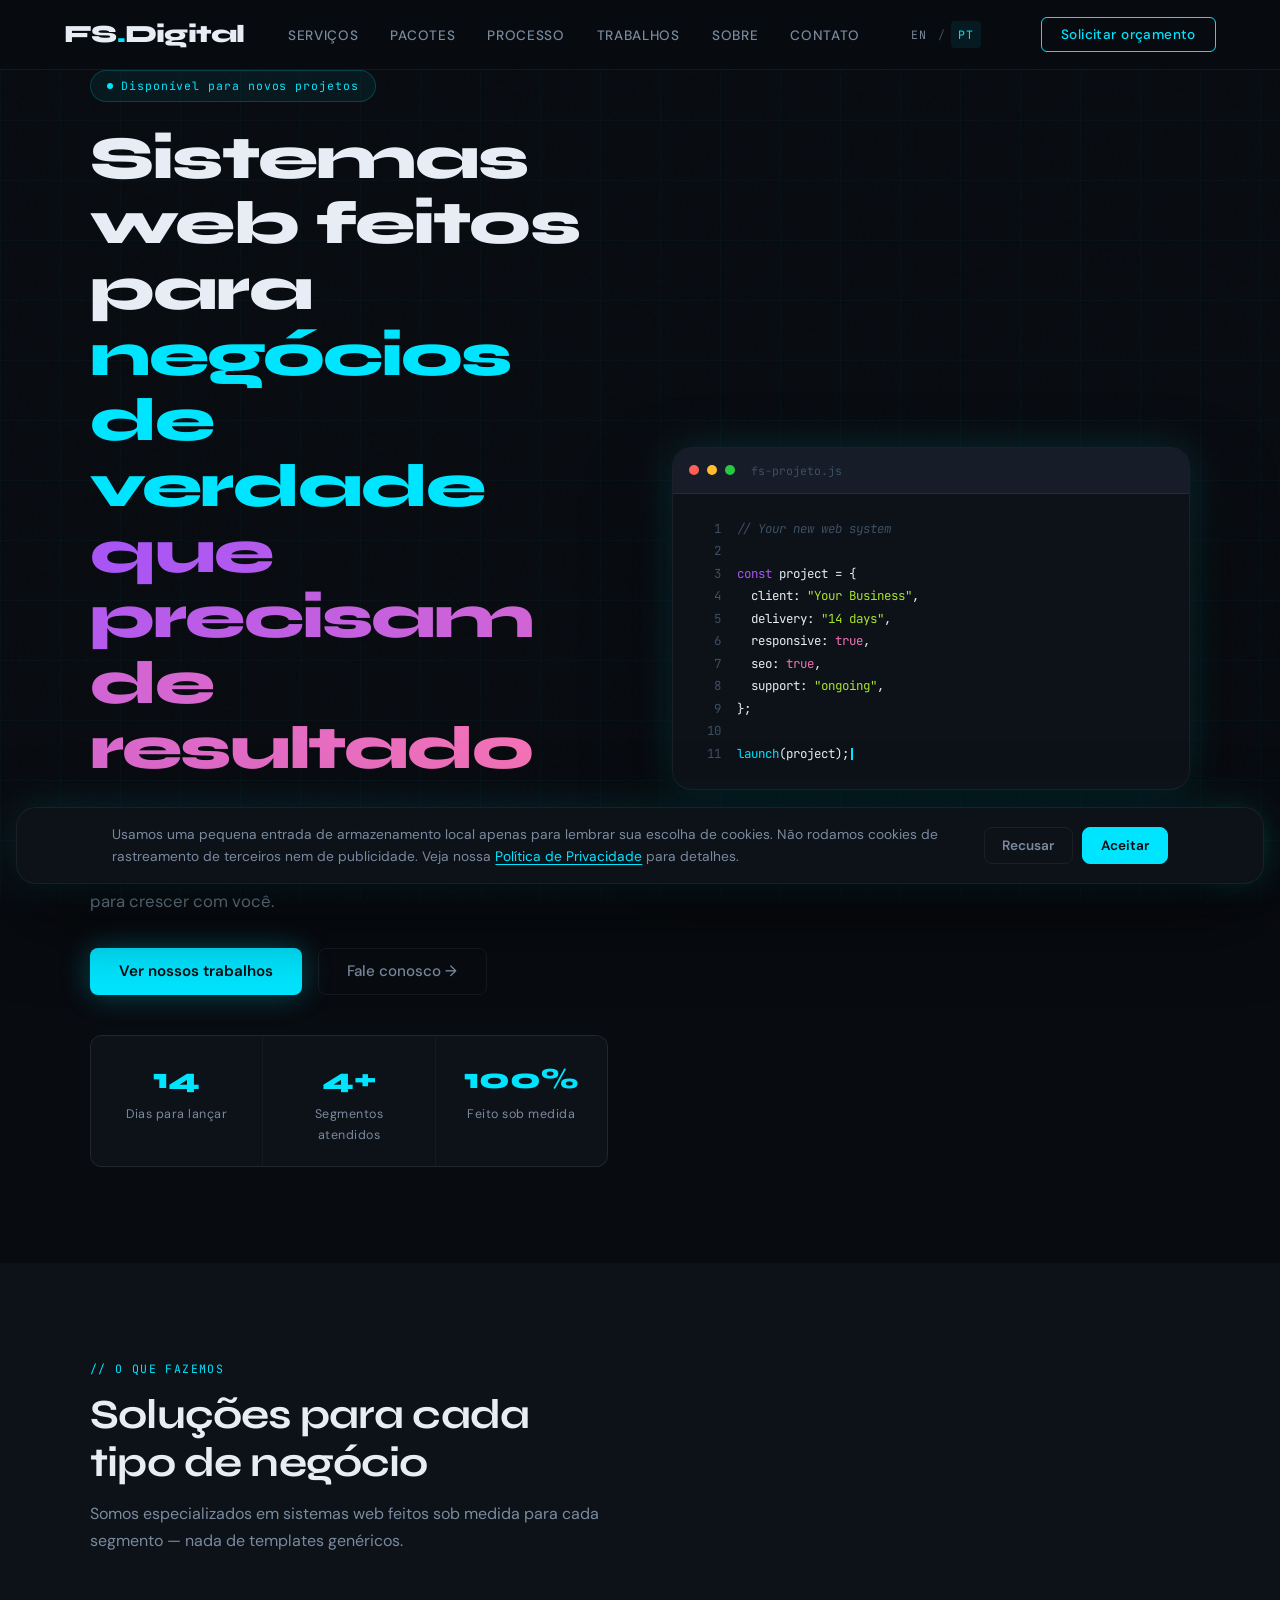
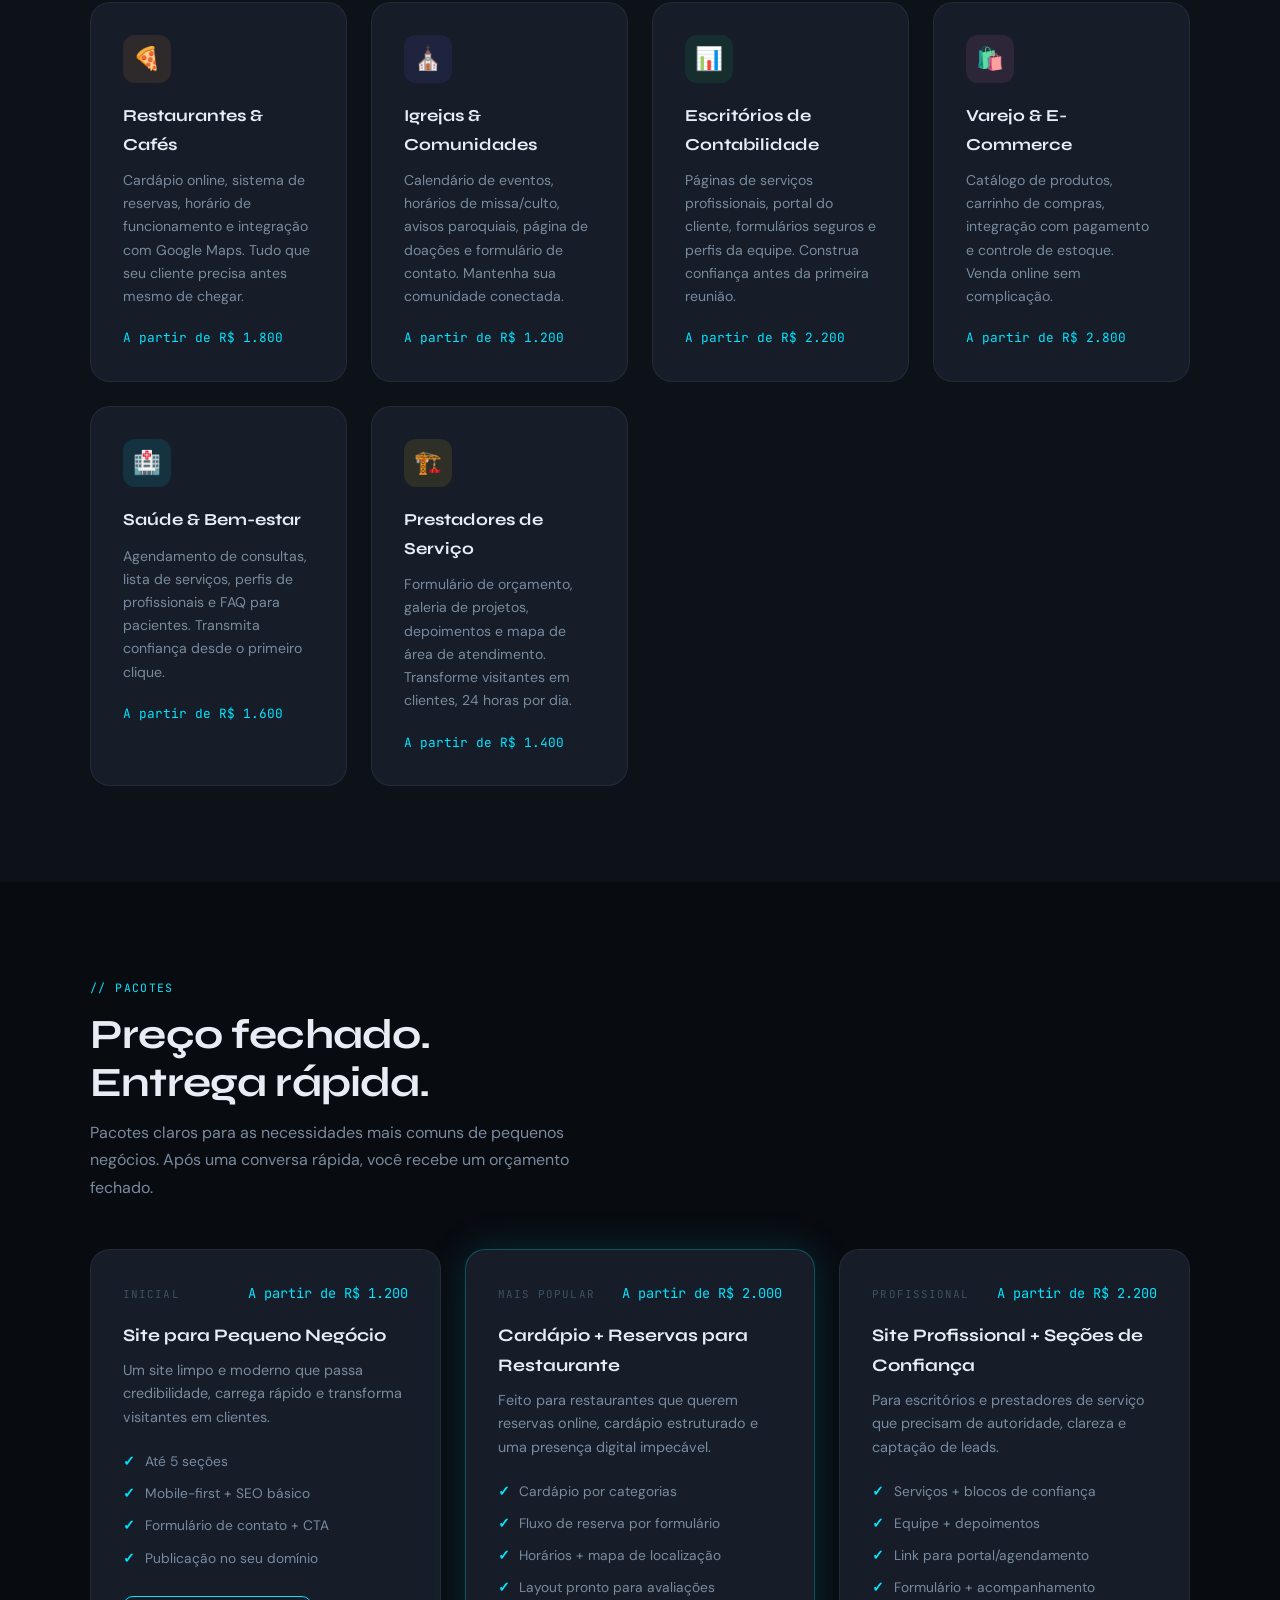
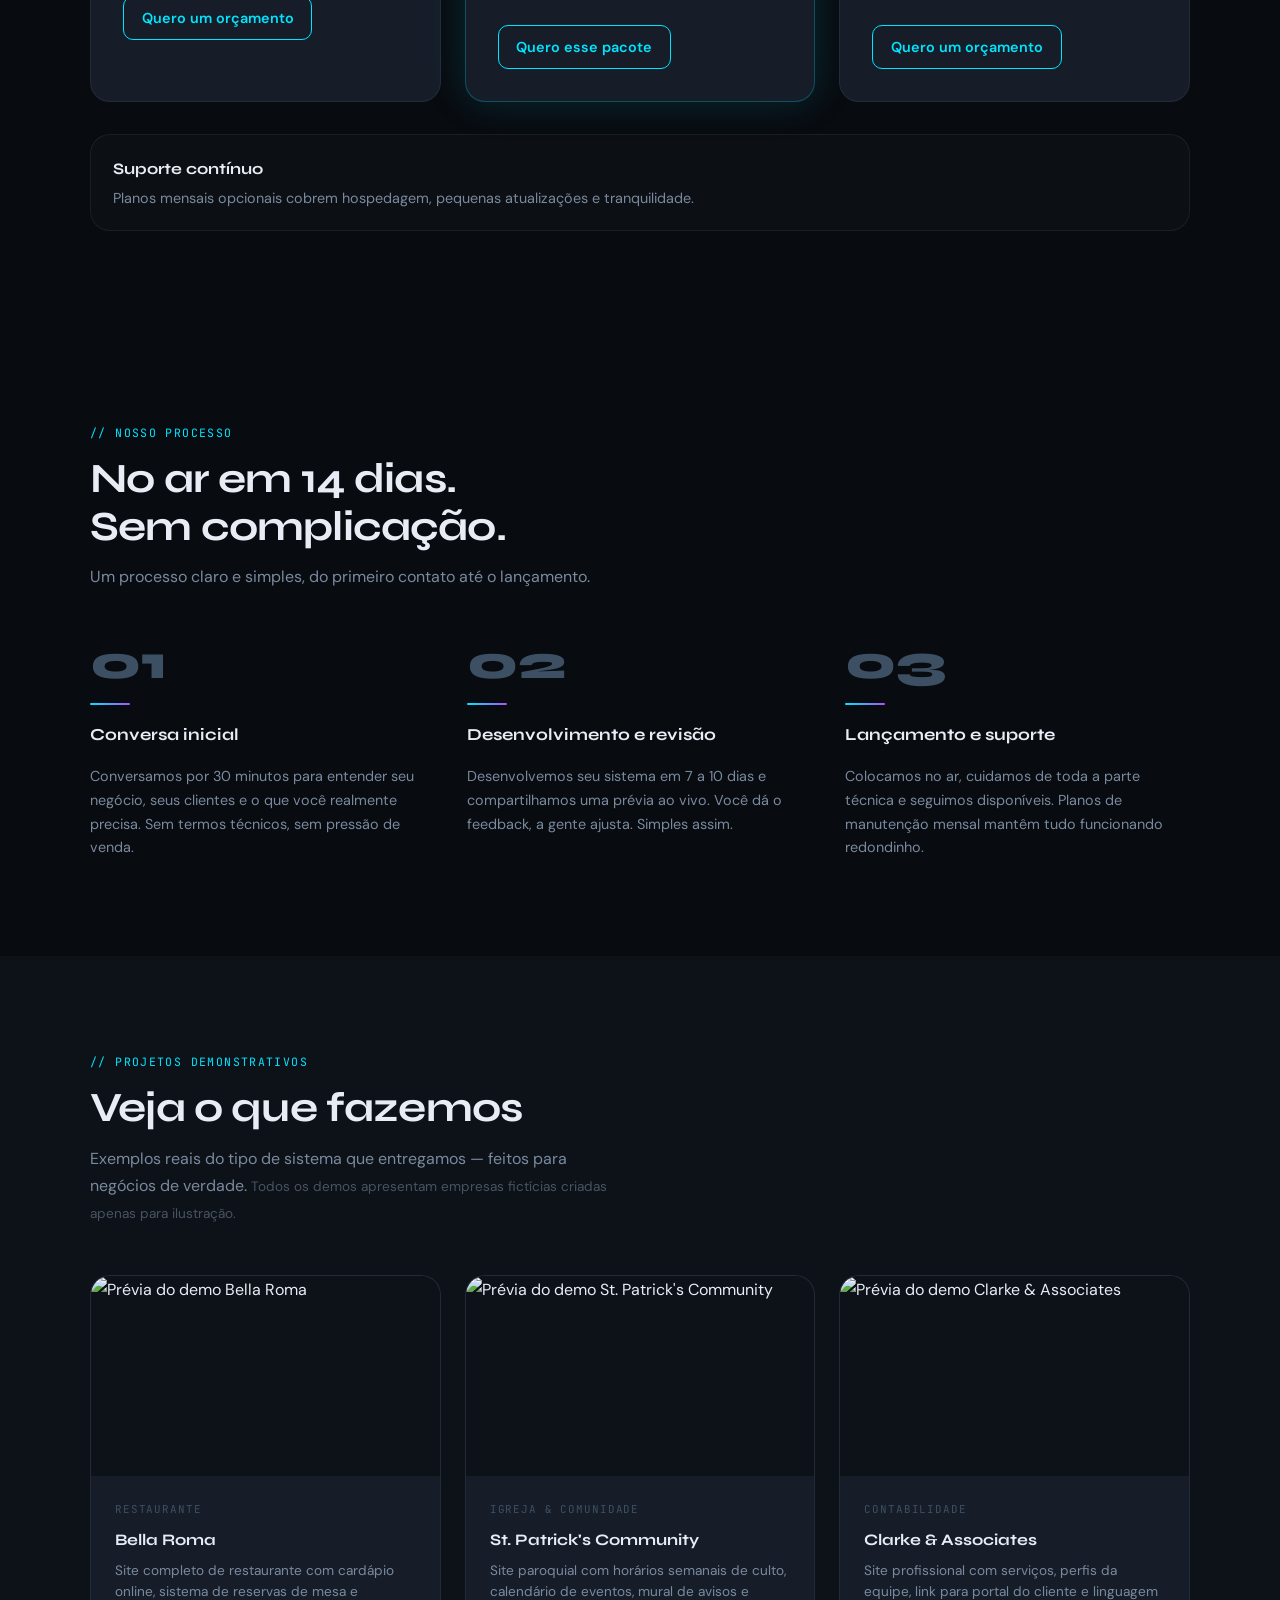
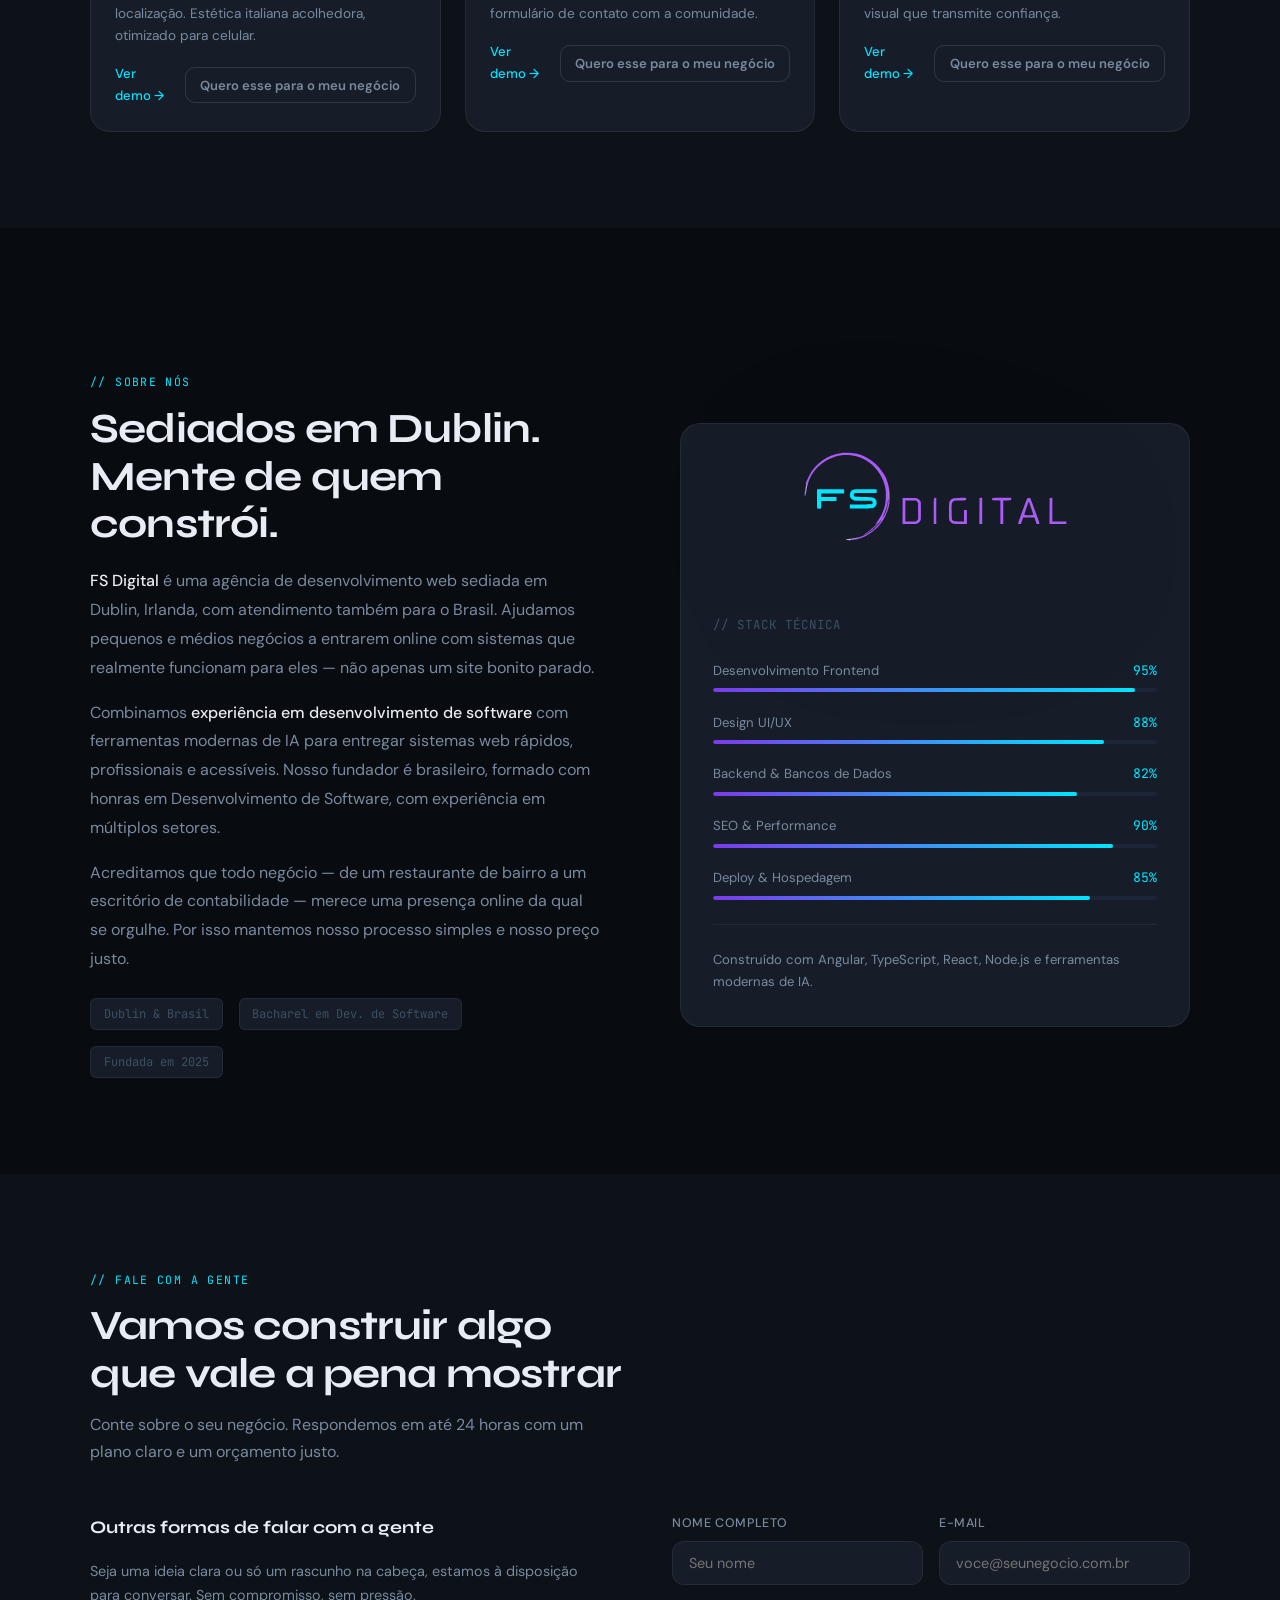
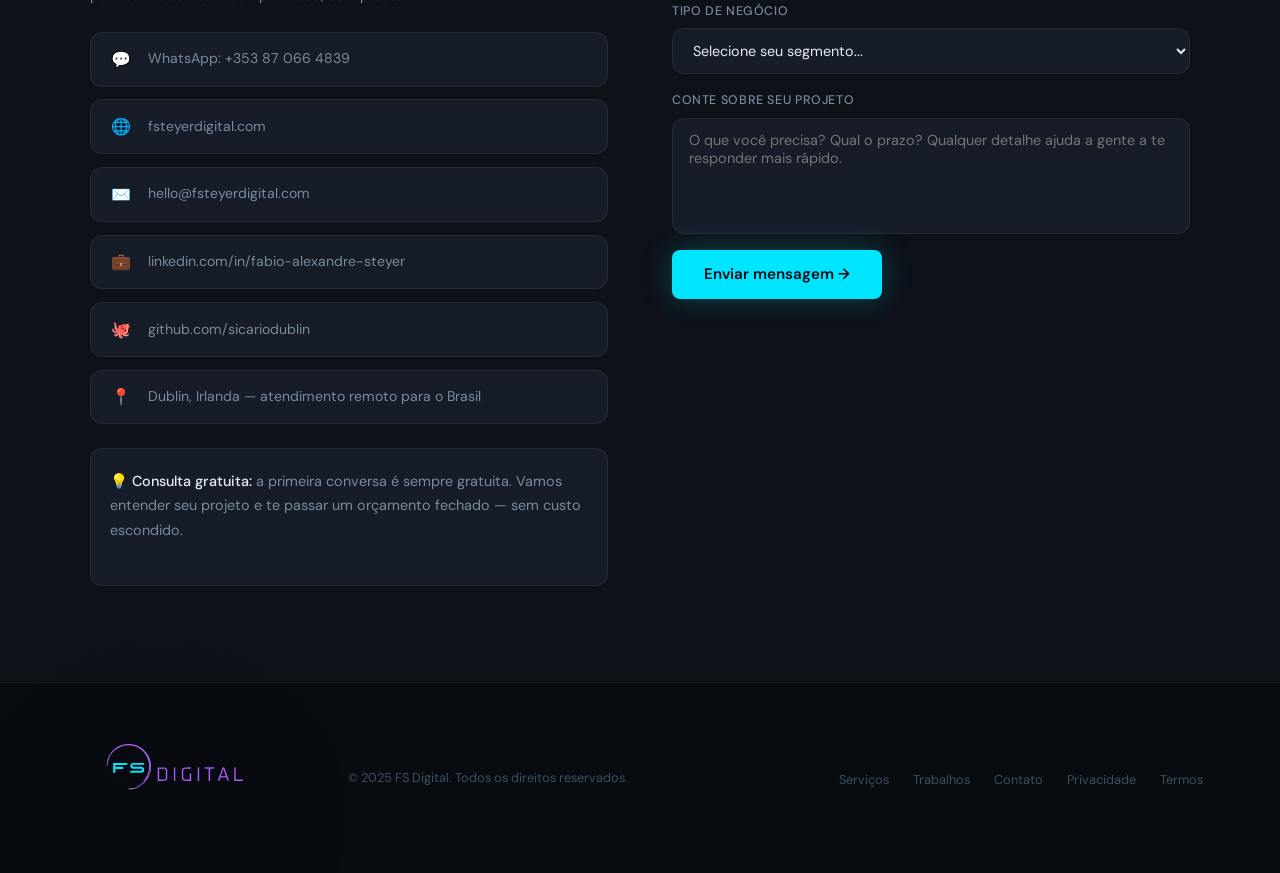
==== pt/index.html @ f6845637 "Fix: PT legal pages and language-preference persistence Adds pt/privacy.html and pt/terms.html so Po" ====
<!DOCTYPE html>
<html lang="pt-BR">
<head>
<meta charset="UTF-8"/>
<meta name="viewport" content="width=device-width, initial-scale=1.0"/>
<title>FS Digital — Sites e Sistemas Web para Negócios de Verdade | Dublin & Brasil</title>
<meta name="description" content="A FS Digital desenvolve sites e sistemas web sob medida para pequenos e médios negócios — restaurantes, igrejas, escritórios de contabilidade e mais. Rápido, acessível, no ar em 14 dias."/>
<meta name="author" content="FS Digital"/>
<meta name="theme-color" content="#080b10"/>
<link rel="canonical" href="https://fsteyerdigital.com/pt/"/>

<!-- hreflang -->
<link rel="alternate" hreflang="en" href="https://fsteyerdigital.com/donis-digital.html"/>
<link rel="alternate" hreflang="pt-BR" href="https://fsteyerdigital.com/pt/"/>
<link rel="alternate" hreflang="x-default" href="https://fsteyerdigital.com/donis-digital.html"/>

<!-- Open Graph / social -->
<meta property="og:type" content="website"/>
<meta property="og:url" content="https://fsteyerdigital.com/pt/"/>
<meta property="og:title" content="FS Digital — Sites e Sistemas Web para Negócios de Verdade"/>
<meta property="og:description" content="Sites sob medida para restaurantes, igrejas, contabilidade e prestadores de serviço. No ar em 14 dias, pronto para crescer com você."/>
<meta property="og:image" content="https://fsteyerdigital.com/Print_Transparent.svg"/>
<meta property="og:locale" content="pt_BR"/>
<meta property="og:locale:alternate" content="en_IE"/>
<meta name="twitter:card" content="summary_large_image"/>
<meta name="twitter:title" content="FS Digital — Sites e Sistemas Web para Negócios de Verdade"/>
<meta name="twitter:description" content="Sites sob medida para o mercado brasileiro. No ar em 14 dias."/>
<meta name="twitter:image" content="https://fsteyerdigital.com/Print_Transparent.svg"/>

<link rel="icon" type="image/svg+xml" href="/Print_Transparent.svg"/>
<link rel="preconnect" href="https://fonts.googleapis.com"/>
<link rel="preconnect" href="https://fonts.gstatic.com" crossorigin/>
<link href="https://fonts.googleapis.com/css2?family=Syne:wght@400;600;700;800&family=DM+Sans:ital,wght@0,300;0,400;0,500;1,300&family=JetBrains+Mono:wght@400;500&display=swap" rel="stylesheet"/>
<link rel="stylesheet" href="/donis-digital.css?v=20260701"/>
<script src="/donis-digital.js?v=20260702" defer></script>
</head>
<body>

<!-- NAV -->
<nav>
  <a class="nav-brand" href="#hero" data-scroll-to="hero">
    <span class="brand-text">FS<span>.</span>Digital</span>
  </a>
  <ul class="nav-links">
    <li><a href="#services">Serviços</a></li>
    <li><a href="#packages">Pacotes</a></li>
    <li><a href="#how">Processo</a></li>
    <li><a href="#demos">Trabalhos</a></li>
    <li><a href="#about">Sobre</a></li>
    <li><a href="#contact">Contato</a></li>
  </ul>
  <div class="lang-switch" aria-label="Idioma">
    <a href="/donis-digital.html" lang="en" hreflang="en">EN</a>
    <span class="sep" aria-hidden="true">/</span>
    <a href="/pt/" lang="pt-BR" hreflang="pt-BR" aria-current="page">PT</a>
  </div>
  <button class="nav-cta" type="button" data-scroll-to="contact">Solicitar orçamento</button>
</nav>

<!-- HERO -->
<section id="hero">
  <div class="hero-inner">
    <div class="hero-content">
      <div class="hero-tag">Disponível para novos projetos</div>
      <h1>
        Sistemas web feitos para<br/>
        <span class="accent">negócios de verdade</span><br/>
        <span class="accent2">que precisam de resultado</span>
      </h1>
      <p class="hero-sub">
        Desenvolvemos aplicações web personalizadas para restaurantes, igrejas, comércios, escritórios de contabilidade e muito mais — rápido, acessível e pronto para crescer com você.
      </p>
      <div class="hero-ctas">
        <button class="btn-primary" type="button" data-scroll-to="demos">Ver nossos trabalhos</button>
        <button class="btn-ghost" type="button" data-scroll-to="contact">Fale conosco →</button>
      </div>
      <div class="stats-row">
        <div class="stat">
          <div class="stat-num">14</div>
          <div class="stat-label">Dias para lançar</div>
        </div>
        <div class="stat">
          <div class="stat-num">4+</div>
          <div class="stat-label">Segmentos atendidos</div>
        </div>
        <div class="stat">
          <div class="stat-num">100%</div>
          <div class="stat-label">Feito sob medida</div>
        </div>
      </div>
    </div>

    <div class="hero-visual">
      <div class="code-window">
        <div class="code-topbar">
          <div class="dot red"></div>
          <div class="dot yellow"></div>
          <div class="dot green"></div>
          <div class="code-title">fs-projeto.js</div>
        </div>
        <div class="code-body">
          <div class="code-line"><span class="ln">1</span><span class="cm">// Your new web system</span></div>
          <div class="code-line"><span class="ln">2</span><span></span></div>
          <div class="code-line"><span class="ln">3</span><span><span class="kw">const</span> project = {</span></div>
          <div class="code-line"><span class="ln">4</span><span>&nbsp;&nbsp;client: <span class="str">"Your Business"</span>,</span></div>
          <div class="code-line"><span class="ln">5</span><span>&nbsp;&nbsp;delivery: <span class="str">"14 days"</span>,</span></div>
          <div class="code-line"><span class="ln">6</span><span>&nbsp;&nbsp;responsive: <span class="num">true</span>,</span></div>
          <div class="code-line"><span class="ln">7</span><span>&nbsp;&nbsp;seo: <span class="num">true</span>,</span></div>
          <div class="code-line"><span class="ln">8</span><span>&nbsp;&nbsp;support: <span class="str">"ongoing"</span>,</span></div>
          <div class="code-line"><span class="ln">9</span><span>};</span></div>
          <div class="code-line"><span class="ln">10</span><span></span></div>
          <div class="code-line"><span class="ln">11</span><span><span class="fn">launch</span>(project);<span class="typing-cursor"></span></span></div>
        </div>
      </div>
    </div>
  </div>
</section>

<!-- SERVICES -->
<section id="services">
  <div class="container">
    <div class="reveal">
      <div class="section-tag">// o que fazemos</div>
      <h2>Soluções para cada<br/>tipo de negócio</h2>
      <p class="section-sub">Somos especializados em sistemas web feitos sob medida para cada segmento — nada de templates genéricos.</p>
    </div>
    <div class="services-grid">
      <div class="service-card reveal">
        <div class="service-icon bg-orange">🍕</div>
        <h3>Restaurantes & Cafés</h3>
        <p>Cardápio online, sistema de reservas, horário de funcionamento e integração com Google Maps. Tudo que seu cliente precisa antes mesmo de chegar.</p>
        <div class="service-price">A partir de R$ 1.800</div>
      </div>
      <div class="service-card reveal">
        <div class="service-icon bg-indigo">⛪</div>
        <h3>Igrejas & Comunidades</h3>
        <p>Calendário de eventos, horários de missa/culto, avisos paroquiais, página de doações e formulário de contato. Mantenha sua comunidade conectada.</p>
        <div class="service-price">A partir de R$ 1.200</div>
      </div>
      <div class="service-card reveal">
        <div class="service-icon bg-green">📊</div>
        <h3>Escritórios de Contabilidade</h3>
        <p>Páginas de serviços profissionais, portal do cliente, formulários seguros e perfis da equipe. Construa confiança antes da primeira reunião.</p>
        <div class="service-price">A partir de R$ 2.200</div>
      </div>
      <div class="service-card reveal">
        <div class="service-icon bg-pink">🛍️</div>
        <h3>Varejo & E-Commerce</h3>
        <p>Catálogo de produtos, carrinho de compras, integração com pagamento e controle de estoque. Venda online sem complicação.</p>
        <div class="service-price">A partir de R$ 2.800</div>
      </div>
      <div class="service-card reveal">
        <div class="service-icon bg-cyan">🏥</div>
        <h3>Saúde & Bem-estar</h3>
        <p>Agendamento de consultas, lista de serviços, perfis de profissionais e FAQ para pacientes. Transmita confiança desde o primeiro clique.</p>
        <div class="service-price">A partir de R$ 1.600</div>
      </div>
      <div class="service-card reveal">
        <div class="service-icon bg-yellow">🏗️</div>
        <h3>Prestadores de Serviço</h3>
        <p>Formulário de orçamento, galeria de projetos, depoimentos e mapa de área de atendimento. Transforme visitantes em clientes, 24 horas por dia.</p>
        <div class="service-price">A partir de R$ 1.400</div>
      </div>
    </div>
  </div>
</section>

<!-- PACKAGES -->
<section id="packages">
  <div class="container">
    <div class="reveal">
      <div class="section-tag">// pacotes</div>
      <h2>Preço fechado.<br/>Entrega rápida.</h2>
      <p class="section-sub">Pacotes claros para as necessidades mais comuns de pequenos negócios. Após uma conversa rápida, você recebe um orçamento fechado.</p>
    </div>

    <div class="packages-grid">
      <div class="package-card reveal">
        <div class="package-head">
          <div class="package-tag">Inicial</div>
          <div class="package-price">A partir de R$ 1.200</div>
        </div>
        <h3>Site para Pequeno Negócio</h3>
        <p>Um site limpo e moderno que passa credibilidade, carrega rápido e transforma visitantes em clientes.</p>
        <ul class="package-list">
          <li>Até 5 seções</li>
          <li>Mobile-first + SEO básico</li>
          <li>Formulário de contato + CTA</li>
          <li>Publicação no seu domínio</li>
        </ul>
        <button class="package-cta" type="button" data-scroll-to="contact">Quero um orçamento</button>
      </div>

      <div class="package-card featured reveal">
        <div class="package-head">
          <div class="package-tag">Mais popular</div>
          <div class="package-price">A partir de R$ 2.000</div>
        </div>
        <h3>Cardápio + Reservas para Restaurante</h3>
        <p>Feito para restaurantes que querem reservas online, cardápio estruturado e uma presença digital impecável.</p>
        <ul class="package-list">
          <li>Cardápio por categorias</li>
          <li>Fluxo de reserva por formulário</li>
          <li>Horários + mapa de localização</li>
          <li>Layout pronto para avaliações</li>
        </ul>
        <button class="package-cta" type="button" data-scroll-to="contact">Quero esse pacote</button>
      </div>

      <div class="package-card reveal">
        <div class="package-head">
          <div class="package-tag">Profissional</div>
          <div class="package-price">A partir de R$ 2.200</div>
        </div>
        <h3>Site Profissional + Seções de Confiança</h3>
        <p>Para escritórios e prestadores de serviço que precisam de autoridade, clareza e captação de leads.</p>
        <ul class="package-list">
          <li>Serviços + blocos de confiança</li>
          <li>Equipe + depoimentos</li>
          <li>Link para portal/agendamento</li>
          <li>Formulário + acompanhamento</li>
        </ul>
        <button class="package-cta" type="button" data-scroll-to="contact">Quero um orçamento</button>
      </div>
    </div>

    <div class="packages-note reveal">
      <div class="packages-note-title">Suporte contínuo</div>
      <p class="packages-note-text">Planos mensais opcionais cobrem hospedagem, pequenas atualizações e tranquilidade.</p>
    </div>
  </div>
</section>

<!-- HOW IT WORKS -->
<section id="how">
  <div class="container">
    <div class="reveal">
      <div class="section-tag">// nosso processo</div>
      <h2>No ar em 14 dias.<br/>Sem complicação.</h2>
      <p class="section-sub">Um processo claro e simples, do primeiro contato até o lançamento.</p>
    </div>
    <div class="steps">
      <div class="step reveal">
        <div class="step-num">01</div>
        <div class="step-line"></div>
        <h3>Conversa inicial</h3>
        <p>Conversamos por 30 minutos para entender seu negócio, seus clientes e o que você realmente precisa. Sem termos técnicos, sem pressão de venda.</p>
      </div>
      <div class="step reveal">
        <div class="step-num">02</div>
        <div class="step-line"></div>
        <h3>Desenvolvimento e revisão</h3>
        <p>Desenvolvemos seu sistema em 7 a 10 dias e compartilhamos uma prévia ao vivo. Você dá o feedback, a gente ajusta. Simples assim.</p>
      </div>
      <div class="step reveal">
        <div class="step-num">03</div>
        <div class="step-line"></div>
        <h3>Lançamento e suporte</h3>
        <p>Colocamos no ar, cuidamos de toda a parte técnica e seguimos disponíveis. Planos de manutenção mensal mantêm tudo funcionando redondinho.</p>
      </div>
    </div>
  </div>
</section>

<!-- DEMOS -->
<section id="demos">
  <div class="container">
    <div class="reveal">
      <div class="section-tag">// projetos demonstrativos</div>
      <h2>Veja o que fazemos</h2>
      <p class="section-sub">Exemplos reais do tipo de sistema que entregamos — feitos para negócios de verdade. <span class="section-note">Todos os demos apresentam empresas fictícias criadas apenas para ilustração.</span></p>
    </div>
    <div class="demos-grid">
      <div class="demo-card reveal">
        <div class="demo-preview">
          <!-- TODO: Replace with real screenshot of /demos/bella-roma/ -->
          <img src="https://placehold.co/600x340/0d1118/00e5ff?text=Bella+Roma" alt="Prévia do demo Bella Roma"/>
        </div>
        <div class="demo-info">
          <div class="demo-tag">Restaurante</div>
          <h3>Bella Roma</h3>
          <p>Site completo de restaurante com cardápio online, sistema de reservas de mesa e localização. Estética italiana acolhedora, otimizado para celular.</p>
          <div class="demo-actions">
            <a href="/demos/bella-roma/" class="demo-link" target="_blank" rel="noreferrer noopener">Ver demo →</a>
            <button class="demo-cta" type="button" data-scroll-to="contact">Quero esse para o meu negócio</button>
          </div>
        </div>
      </div>
      <div class="demo-card reveal">
        <div class="demo-preview">
          <!-- TODO: Replace with real screenshot of /demos/church/ -->
          <img src="https://placehold.co/600x340/0d1118/7c3aed?text=St.+Patricks" alt="Prévia do demo St. Patrick's Community"/>
        </div>
        <div class="demo-info">
          <div class="demo-tag">Igreja & Comunidade</div>
          <h3>St. Patrick's Community</h3>
          <p>Site paroquial com horários semanais de culto, calendário de eventos, mural de avisos e formulário de contato com a comunidade.</p>
          <div class="demo-actions">
            <a href="/demos/church/" class="demo-link" target="_blank" rel="noreferrer noopener">Ver demo →</a>
            <button class="demo-cta" type="button" data-scroll-to="contact">Quero esse para o meu negócio</button>
          </div>
        </div>
      </div>
      <div class="demo-card reveal">
        <div class="demo-preview">
          <!-- TODO: Replace with real screenshot of /demos/accountancy/ -->
          <img src="https://placehold.co/600x340/0d1118/16a34a?text=Clarke+%26+Associates" alt="Prévia do demo Clarke & Associates"/>
        </div>
        <div class="demo-info">
          <div class="demo-tag">Contabilidade</div>
          <h3>Clarke &amp; Associates</h3>
          <p>Site profissional com serviços, perfis da equipe, link para portal do cliente e linguagem visual que transmite confiança.</p>
          <div class="demo-actions">
            <a href="/demos/accountancy/" class="demo-link" target="_blank" rel="noreferrer noopener">Ver demo →</a>
            <button class="demo-cta" type="button" data-scroll-to="contact">Quero esse para o meu negócio</button>
          </div>
        </div>
      </div>
    </div>
  </div>
</section>

<!-- ABOUT -->
<section id="about">
  <div class="container">
    <div class="about-grid">
      <div class="about-text reveal">
        <div class="section-tag">// sobre nós</div>
        <h2>Sediados em Dublin.<br/>Mente de quem constrói.</h2>
        <p class="about-lead"><strong>FS Digital</strong> é uma agência de desenvolvimento web sediada em Dublin, Irlanda, com atendimento também para o Brasil. Ajudamos pequenos e médios negócios a entrarem online com sistemas que realmente funcionam para eles — não apenas um site bonito parado.</p>
        <p>Combinamos <strong>experiência em desenvolvimento de software</strong> com ferramentas modernas de IA para entregar sistemas web rápidos, profissionais e acessíveis. Nosso fundador é brasileiro, formado com honras em Desenvolvimento de Software, com experiência em múltiplos setores.</p>
        <p>Acreditamos que todo negócio — de um restaurante de bairro a um escritório de contabilidade — merece uma presença online da qual se orgulhe. Por isso mantemos nosso processo simples e nosso preço justo.</p>
        <div class="about-pills">
          <span class="about-pill">Dublin & Brasil</span>
          <span class="about-pill">Bacharel em Dev. de Software</span>
          <span class="about-pill">Fundada em 2025</span>
        </div>
      </div>
      <div class="about-visual reveal">
        <img class="about-logo" src="/Print_Transparent.svg" alt="Logo FS Digital"/>
        <p class="about-tech-tag">// stack técnica</p>
        <div class="skill-row">
          <div class="skill-label"><span>Desenvolvimento Frontend</span><span>95%</span></div>
          <div class="skill-bar"><div class="skill-fill w-95"></div></div>
        </div>
        <div class="skill-row">
          <div class="skill-label"><span>Design UI/UX</span><span>88%</span></div>
          <div class="skill-bar"><div class="skill-fill w-88"></div></div>
        </div>
        <div class="skill-row">
          <div class="skill-label"><span>Backend &amp; Bancos de Dados</span><span>82%</span></div>
          <div class="skill-bar"><div class="skill-fill w-82"></div></div>
        </div>
        <div class="skill-row">
          <div class="skill-label"><span>SEO &amp; Performance</span><span>90%</span></div>
          <div class="skill-bar"><div class="skill-fill w-90"></div></div>
        </div>
        <div class="skill-row">
          <div class="skill-label"><span>Deploy &amp; Hospedagem</span><span>85%</span></div>
          <div class="skill-bar"><div class="skill-fill w-85"></div></div>
        </div>
        <div class="about-divider">
          <p class="about-divider-text">Construído com Angular, TypeScript, React, Node.js e ferramentas modernas de IA.</p>
        </div>
      </div>
    </div>
  </div>
</section>

<!-- CONTACT -->
<section id="contact">
  <div class="container">
    <div class="reveal">
      <div class="section-tag">// fale com a gente</div>
      <h2>Vamos construir algo<br/>que vale a pena mostrar</h2>
      <p class="section-sub">Conte sobre o seu negócio. Respondemos em até 24 horas com um plano claro e um orçamento justo.</p>
    </div>
    <div class="contact-grid">
      <div class="contact-info reveal">
        <h3>Outras formas de falar com a gente</h3>
        <p>Seja uma ideia clara ou só um rascunho na cabeça, estamos à disposição para conversar. Sem compromisso, sem pressão.</p>
        <a class="contact-link" href="https://wa.me/353870664839?text=Ol%C3%A1!%20Vi%20seu%20site%20e%20queria%20saber%20mais." target="_blank" rel="noreferrer noopener">
          <span class="icon">💬</span>
          <span>WhatsApp: +353 87 066 4839</span>
        </a>
        <a class="contact-link" href="https://fsteyerdigital.com/" target="_blank" rel="noreferrer noopener">
          <span class="icon">🌐</span>
          <span>fsteyerdigital.com</span>
        </a>
        <a class="contact-link" href="mailto:hello@fsteyerdigital.com">
          <span class="icon">✉️</span>
          <span>hello@fsteyerdigital.com</span>
        </a>
        <a class="contact-link" href="https://linkedin.com/in/fabio-alexandre-steyer" target="_blank" rel="noreferrer noopener">
          <span class="icon">💼</span>
          <span>linkedin.com/in/fabio-alexandre-steyer</span>
        </a>
        <a class="contact-link" href="https://github.com/sicariodublin" target="_blank" rel="noreferrer noopener">
          <span class="icon">🐙</span>
          <span>github.com/sicariodublin</span>
        </a>
        <div class="contact-link">
          <span class="icon">📍</span>
          <span>Dublin, Irlanda — atendimento remoto para o Brasil</span>
        </div>
        <div class="contact-tip">
          <p class="contact-tip-text">💡 <strong>Consulta gratuita:</strong> a primeira conversa é sempre gratuita. Vamos entender seu projeto e te passar um orçamento fechado — sem custo escondido.</p>
        </div>
      </div>
      <form
        class="contact-form reveal"
        id="contact-form"
        action="https://formspree.io/f/xrevpnzj"
        method="POST"
        enctype="multipart/form-data"
      >
        <input type="hidden" name="_next" value="https://fsteyerdigital.com/pt/"/>
        <input type="hidden" name="_language" value="pt"/>
        <input type="text" name="_gotcha" style="display:none" tabindex="-1" autocomplete="off" aria-hidden="true"/>
        <div class="form-row">
          <div class="form-group">
            <label for="contact-name">Nome completo</label>
            <input id="contact-name" name="name" type="text" placeholder="Seu nome" autocomplete="name" required/>
          </div>
          <div class="form-group">
            <label for="contact-email">E-mail</label>
            <input id="contact-email" name="email" type="email" placeholder="voce@seunegocio.com.br" autocomplete="email" required/>
          </div>
        </div>
        <div class="form-group">
          <label for="contact-business">Tipo de negócio</label>
          <select id="contact-business" name="businessType" required>
            <option value="">Selecione seu segmento...</option>
            <option>Restaurante / Café</option>
            <option>Igreja / Comunidade</option>
            <option>Contabilidade / Financeiro</option>
            <option>Varejo / E-Commerce</option>
            <option>Saúde &amp; Bem-estar</option>
            <option>Prestação de Serviços</option>
            <option>Outro</option>
          </select>
        </div>
        <div class="form-group">
          <label for="contact-message">Conte sobre seu projeto</label>
          <textarea id="contact-message" name="message" rows="5" placeholder="O que você precisa? Qual o prazo? Qualquer detalhe ajuda a gente a te responder mais rápido." required></textarea>
        </div>
        <button class="form-submit" type="submit">Enviar mensagem →</button>
        <p class="form-status" id="contact-status" role="status" aria-live="polite"></p>
      </form>
    </div>
  </div>
</section>

<!-- FOOTER -->
<footer>
  <a class="footer-brand" href="#hero" data-scroll-to="hero">
    <img class="footer-logo" src="/Print_Transparent.svg" alt="Logo FS Digital"/>
  </a>
  <p>© 2025 FS Digital. Todos os direitos reservados.</p>
  <ul class="footer-links">
    <li><a href="#services">Serviços</a></li>
    <li><a href="#demos">Trabalhos</a></li>
    <li><a href="#contact">Contato</a></li>
    <li><a href="/pt/privacy.html">Privacidade</a></li>
    <li><a href="/pt/terms.html">Termos</a></li>
  </ul>
</footer>

<!-- WHATSAPP FLOATING BUTTON -->
<a
  href="https://wa.me/353870664839?text=Ol%C3%A1!%20Vi%20seu%20site%20e%20queria%20saber%20mais."
  class="whatsapp-float"
  target="_blank"
  rel="noreferrer noopener"
  aria-label="Falar pelo WhatsApp"
>
  <span aria-hidden="true">💬</span>
</a>

<!-- COOKIE CONSENT BANNER -->
<div class="cookie-banner" id="cookie-banner" role="dialog" aria-live="polite" aria-label="Aviso de cookies" hidden>
  <div class="cookie-banner-inner">
    <p class="cookie-banner-text">
      Usamos uma pequena entrada de armazenamento local apenas para lembrar sua escolha de cookies. Não rodamos cookies de rastreamento de terceiros nem de publicidade. Veja nossa <a href="/pt/privacy.html">Política de Privacidade</a> para detalhes.
    </p>
    <div class="cookie-banner-actions">
      <button type="button" class="cookie-btn cookie-btn-decline" data-cookie-action="decline">Recusar</button>
      <button type="button" class="cookie-btn cookie-btn-accept" data-cookie-action="accept">Aceitar</button>
    </div>
  </div>
</div>

</body>
</html>
---- donis-digital.css ----
:root {
  --bg: #080b10;
  --bg2: #0d1118;
  --bg3: #111720;
  --surface: #161d29;
  --surface2: #1c2535;
  --cyan: #00e5ff;
  --cyan-dim: #00b8cc;
  --purple: #7c3aed;
  --purple-light: #a855f7;
  --pink: #f472b6;
  --text: #e8edf5;
  --text-muted: #7a8a9e;
  --text-dim: #3d4f63;
  --border: rgba(255,255,255,0.06);
  --border-hover: rgba(0,229,255,0.2);
  --glow-cyan: 0 0 40px rgba(0,229,255,0.15);
  --glow-purple: 0 0 40px rgba(124,58,237,0.2);
  --radius: 12px;
  --radius-lg: 20px;
}

*, *::before, *::after { box-sizing: border-box; margin: 0; padding: 0; }

html { scroll-behavior: smooth; }

body {
  background: var(--bg);
  color: var(--text);
  font-family: 'DM Sans', sans-serif;
  font-size: 16px;
  line-height: 1.7;
  overflow-x: hidden;
}

body::before {
  content: '';
  position: fixed;
  inset: 0;
  background-image: url("data:image/svg+xml,%3Csvg viewBox='0 0 256 256' xmlns='http://www.w3.org/2000/svg'%3E%3Cfilter id='noise'%3E%3CfeTurbulence type='fractalNoise' baseFrequency='0.9' numOctaves='4' stitchTiles='stitch'/%3E%3C/filter%3E%3Crect width='100%25' height='100%25' filter='url(%23noise)' opacity='0.04'/%3E%3C/svg%3E");
  pointer-events: none;
  z-index: 0;
  opacity: 0.4;
}

body::after {
  content: '';
  position: fixed;
  inset: 0;
  background-image:
    linear-gradient(rgba(0,229,255,0.03) 1px, transparent 1px),
    linear-gradient(90deg, rgba(0,229,255,0.03) 1px, transparent 1px);
  background-size: 60px 60px;
  pointer-events: none;
  z-index: 0;
}

* { position: relative; z-index: 1; }

a { color: inherit; text-decoration: none; }

nav {
  position: fixed;
  top: 0; left: 0; right: 0;
  z-index: 100;
  padding: 0 5%;
  height: 70px;
  display: flex;
  align-items: center;
  justify-content: space-between;
  background: rgba(8,11,16,0.85);
  -webkit-backdrop-filter: blur(20px);
  backdrop-filter: blur(20px);
  border-bottom: 1px solid var(--border);
}

.nav-brand {
  display: inline-flex;
  align-items: center;
  gap: 0.4rem;
}

.brand-text {
  font-family: 'Syne', sans-serif;
  font-weight: 800;
  font-size: 1.35rem;
  letter-spacing: -0.02em;
  color: var(--text);
}
.brand-text span { color: var(--cyan); }

.nav-brand .brand-text {
  font-size: 1.55rem;
  letter-spacing: -0.03em;
}

.nav-links {
  display: flex;
  gap: 2rem;
  list-style: none;
}
.nav-links a {
  font-size: 0.85rem;
  font-weight: 500;
  color: var(--text-muted);
  letter-spacing: 0.05em;
  text-transform: uppercase;
  transition: color 0.2s;
}
.nav-links a:hover { color: var(--cyan); }
.nav-links a.active { color: var(--cyan); }

.nav-cta {
  background: transparent;
  border: 1px solid var(--cyan);
  color: var(--cyan);
  padding: 0.5rem 1.2rem;
  border-radius: 6px;
  font-family: 'DM Sans', sans-serif;
  font-size: 0.85rem;
  font-weight: 500;
  cursor: pointer;
  transition: all 0.2s;
  letter-spacing: 0.03em;
}
.nav-cta:hover {
  background: var(--cyan);
  color: var(--bg);
}

section { padding: 6rem 5%; }

.container { max-width: 1100px; margin: 0 auto; }

#hero {
  min-height: 100vh;
  display: flex;
  align-items: center;
  padding-top: 70px;
  overflow: hidden;
}

.hero-inner {
  max-width: 1100px;
  margin: 0 auto;
  width: 100%;
  display: grid;
  grid-template-columns: 1fr 1fr;
  gap: 4rem;
  align-items: center;
}

.hero-tag {
  display: inline-flex;
  align-items: center;
  gap: 0.5rem;
  background: rgba(0,229,255,0.06);
  border: 1px solid rgba(0,229,255,0.2);
  border-radius: 100px;
  padding: 0.3rem 1rem;
  font-family: 'JetBrains Mono', monospace;
  font-size: 0.72rem;
  color: var(--cyan);
  letter-spacing: 0.08em;
  margin-bottom: 1.5rem;
  animation: fadeUp 0.6s ease both;
}
.hero-tag::before {
  content: '';
  width: 6px; height: 6px;
  background: var(--cyan);
  border-radius: 50%;
  animation: pulse 2s ease infinite;
}

@keyframes pulse {
  0%,100% { opacity: 1; transform: scale(1); }
  50% { opacity: 0.5; transform: scale(0.8); }
}

h1 {
  font-family: 'Syne', sans-serif;
  font-weight: 800;
  font-size: clamp(2.4rem, 5vw, 3.8rem);
  line-height: 1.08;
  letter-spacing: -0.03em;
  color: var(--text);
  animation: fadeUp 0.6s 0.1s ease both;
}
h1 .accent { color: var(--cyan); }
h1 .accent2 {
  background: linear-gradient(90deg, var(--purple-light), var(--pink));
  -webkit-background-clip: text;
  -webkit-text-fill-color: transparent;
  background-clip: text;
}

.hero-sub {
  margin-top: 1.2rem;
  font-size: 1.05rem;
  color: var(--text-muted);
  max-width: 440px;
  line-height: 1.7;
  animation: fadeUp 0.6s 0.2s ease both;
}

.hero-ctas {
  display: flex;
  gap: 1rem;
  margin-top: 2rem;
  animation: fadeUp 0.6s 0.3s ease both;
}

.btn-primary {
  background: var(--cyan);
  color: var(--bg);
  border: none;
  padding: 0.8rem 1.8rem;
  border-radius: 8px;
  font-family: 'DM Sans', sans-serif;
  font-size: 0.95rem;
  font-weight: 600;
  cursor: pointer;
  transition: all 0.2s;
  box-shadow: 0 0 30px rgba(0,229,255,0.3);
}
.btn-primary:hover {
  transform: translateY(-2px);
  box-shadow: 0 0 50px rgba(0,229,255,0.4);
}

.btn-ghost {
  background: transparent;
  color: var(--text-muted);
  border: 1px solid var(--border);
  padding: 0.8rem 1.8rem;
  border-radius: 8px;
  font-family: 'DM Sans', sans-serif;
  font-size: 0.95rem;
  font-weight: 500;
  cursor: pointer;
  transition: all 0.2s;
}
.btn-ghost:hover {
  border-color: var(--border-hover);
  color: var(--text);
}

.hero-visual {
  animation: fadeUp 0.6s 0.2s ease both;
}

.code-window {
  background: var(--bg2);
  border: 1px solid var(--border);
  border-radius: var(--radius-lg);
  overflow: hidden;
  box-shadow: var(--glow-cyan), 0 40px 80px rgba(0,0,0,0.6);
}

.code-topbar {
  background: var(--surface);
  padding: 0.8rem 1rem;
  display: flex;
  align-items: center;
  gap: 0.5rem;
  border-bottom: 1px solid var(--border);
}
.dot { width: 10px; height: 10px; border-radius: 50%; }
.dot.red { background: #ff5f57; }
.dot.yellow { background: #ffbd2e; }
.dot.green { background: #28c840; }
.code-title {
  font-family: 'JetBrains Mono', monospace;
  font-size: 0.72rem;
  color: var(--text-dim);
  margin-left: 0.5rem;
}

.code-body {
  padding: 1.5rem;
  font-family: 'JetBrains Mono', monospace;
  font-size: 0.78rem;
  line-height: 1.8;
}

.code-line { display: flex; gap: 1rem; }
.ln { color: var(--text-dim); min-width: 1.5rem; text-align: right; -webkit-user-select: none; user-select: none; }
.kw { color: var(--purple-light); }
.fn { color: var(--cyan); }
.str { color: #a6e22e; }
.cm { color: var(--text-dim); font-style: italic; }
.num { color: var(--pink); }

.typing-cursor {
  display: inline-block;
  width: 2px;
  height: 1em;
  background: var(--cyan);
  vertical-align: middle;
  animation: blink 1s step-end infinite;
  margin-left: 2px;
}
@keyframes blink { 0%,100%{opacity:1} 50%{opacity:0} }

.stats-row {
  display: grid;
  grid-template-columns: repeat(3, 1fr);
  gap: 1px;
  background: var(--border);
  border: 1px solid var(--border);
  border-radius: var(--radius);
  overflow: hidden;
  margin-top: 2.5rem;
  animation: fadeUp 0.6s 0.4s ease both;
}
.stat {
  background: var(--bg2);
  padding: 1.2rem 1.5rem;
  text-align: center;
}
.stat-num {
  font-family: 'Syne', sans-serif;
  font-weight: 800;
  font-size: 1.8rem;
  color: var(--cyan);
}
.stat-label {
  font-size: 0.78rem;
  color: var(--text-muted);
  letter-spacing: 0.04em;
}

.section-tag {
  font-family: 'JetBrains Mono', monospace;
  font-size: 0.72rem;
  color: var(--cyan);
  letter-spacing: 0.12em;
  text-transform: uppercase;
  margin-bottom: 0.8rem;
}

h2 {
  font-family: 'Syne', sans-serif;
  font-weight: 700;
  font-size: clamp(1.8rem, 3.5vw, 2.6rem);
  line-height: 1.15;
  letter-spacing: -0.02em;
  color: var(--text);
}

.section-sub {
  font-size: 1rem;
  color: var(--text-muted);
  max-width: 520px;
  margin-top: 0.8rem;
}

.section-note {
  opacity: 0.55;
  font-size: 0.85em;
}

#services { background: var(--bg2); }

.services-grid {
  display: grid;
  grid-template-columns: repeat(auto-fit, minmax(240px, 1fr));
  gap: 1.5rem;
  margin-top: 3rem;
}

.service-card {
  background: var(--surface);
  border: 1px solid var(--border);
  border-radius: var(--radius-lg);
  padding: 2rem;
  transition: all 0.3s;
  cursor: default;
}
.service-card:hover {
  border-color: var(--border-hover);
  transform: translateY(-4px);
  box-shadow: var(--glow-cyan);
}

.service-icon {
  width: 48px;
  height: 48px;
  border-radius: 12px;
  display: flex;
  align-items: center;
  justify-content: center;
  font-size: 1.4rem;
  margin-bottom: 1.2rem;
}
.service-icon.bg-orange { background: rgba(251,146,60,0.1); }
.service-icon.bg-indigo { background: rgba(99,102,241,0.1); }
.service-icon.bg-green { background: rgba(34,197,94,0.1); }
.service-icon.bg-pink { background: rgba(244,114,182,0.1); }
.service-icon.bg-cyan { background: rgba(0,229,255,0.1); }
.service-icon.bg-yellow { background: rgba(250,204,21,0.1); }

.service-card h3 {
  font-family: 'Syne', sans-serif;
  font-weight: 700;
  font-size: 1.05rem;
  color: var(--text);
  margin-bottom: 0.6rem;
}

.service-card p {
  font-size: 0.88rem;
  color: var(--text-muted);
  line-height: 1.65;
}

.service-price {
  margin-top: 1.2rem;
  font-family: 'JetBrains Mono', monospace;
  font-size: 0.8rem;
  color: var(--cyan);
}

#packages { background: var(--bg); }

.packages-grid {
  display: grid;
  grid-template-columns: repeat(3, 1fr);
  gap: 1.5rem;
  margin-top: 3rem;
}

.package-card {
  background: var(--surface);
  border: 1px solid var(--border);
  border-radius: var(--radius-lg);
  padding: 2rem;
  transition: all 0.3s;
}

.package-card:hover {
  border-color: var(--border-hover);
  transform: translateY(-4px);
  box-shadow: var(--glow-purple);
}

.package-card.featured {
  border-color: rgba(0,229,255,0.25);
  box-shadow: var(--glow-cyan);
}

.package-head {
  display: flex;
  align-items: baseline;
  justify-content: space-between;
  gap: 1rem;
  margin-bottom: 1rem;
}

.package-tag {
  font-family: 'JetBrains Mono', monospace;
  font-size: 0.68rem;
  color: var(--text-dim);
  letter-spacing: 0.1em;
  text-transform: uppercase;
}

.package-price {
  font-family: 'JetBrains Mono', monospace;
  font-size: 0.85rem;
  color: var(--cyan);
}

.package-card h3 {
  font-family: 'Syne', sans-serif;
  font-weight: 700;
  font-size: 1.1rem;
  color: var(--text);
  margin-bottom: 0.5rem;
}

.package-card p {
  font-size: 0.9rem;
  color: var(--text-muted);
  line-height: 1.65;
}

.package-list {
  list-style: none;
  margin-top: 1.25rem;
  display: flex;
  flex-direction: column;
  gap: 0.55rem;
}

.package-list li {
  font-size: 0.86rem;
  color: var(--text-muted);
  display: flex;
  gap: 0.6rem;
  align-items: baseline;
}

.package-list li::before {
  content: '✓';
  color: var(--cyan);
  font-weight: 700;
}

.package-cta {
  margin-top: 1.6rem;
  background: transparent;
  border: 1px solid var(--cyan);
  color: var(--cyan);
  padding: 0.75rem 1.1rem;
  border-radius: 10px;
  font-family: 'DM Sans', sans-serif;
  font-size: 0.9rem;
  font-weight: 600;
  cursor: pointer;
  transition: all 0.2s;
}

.package-cta:hover {
  background: var(--cyan);
  color: var(--bg);
}

.packages-note {
  margin-top: 2rem;
  padding: 1.2rem 1.4rem;
  border: 1px solid var(--border);
  border-radius: var(--radius-lg);
  background: rgba(255,255,255,0.02);
}

.packages-note-title {
  font-family: 'Syne', sans-serif;
  font-weight: 700;
  color: var(--text);
  font-size: 1rem;
  margin-bottom: 0.25rem;
}

.packages-note-text {
  color: var(--text-muted);
  font-size: 0.9rem;
}

.steps {
  display: grid;
  grid-template-columns: repeat(3, 1fr);
  gap: 2rem;
  margin-top: 3rem;
}

.step {
  display: flex;
  flex-direction: column;
  gap: 1rem;
}

.step-num {
  font-family: 'Syne', sans-serif;
  font-weight: 800;
  font-size: 3rem;
  color: var(--text-dim);
  line-height: 1;
}

.step h3 {
  font-family: 'Syne', sans-serif;
  font-weight: 700;
  font-size: 1.05rem;
  color: var(--text);
}

.step p {
  font-size: 0.9rem;
  color: var(--text-muted);
  line-height: 1.65;
}

.step-line {
  width: 40px;
  height: 2px;
  background: linear-gradient(90deg, var(--cyan), var(--purple-light));
  border-radius: 2px;
}

#demos { background: var(--bg2); }

.demos-grid {
  display: grid;
  grid-template-columns: repeat(auto-fit, minmax(300px, 1fr));
  gap: 1.5rem;
  margin-top: 3rem;
}

.demo-card {
  background: var(--surface);
  border: 1px solid var(--border);
  border-radius: var(--radius-lg);
  overflow: hidden;
  transition: all 0.3s;
}
.demo-card:hover {
  border-color: var(--border-hover);
  transform: translateY(-4px);
  box-shadow: var(--glow-purple);
}

.demo-preview {
  height: 200px;
  overflow: hidden;
  background: var(--bg2);
}

.demo-preview img {
  display: block;
  width: 100%;
  height: 100%;
  object-fit: cover;
  transition: transform 0.4s ease;
}

.demo-card:hover .demo-preview img {
  transform: scale(1.03);
}

.demo-info { padding: 1.5rem; }

.demo-tag {
  font-family: 'JetBrains Mono', monospace;
  font-size: 0.68rem;
  color: var(--text-dim);
  letter-spacing: 0.08em;
  text-transform: uppercase;
  margin-bottom: 0.5rem;
}

.demo-info h3 {
  font-family: 'Syne', sans-serif;
  font-weight: 700;
  font-size: 1rem;
  color: var(--text);
  margin-bottom: 0.4rem;
}

.demo-info p {
  font-size: 0.85rem;
  color: var(--text-muted);
  line-height: 1.6;
}

.demo-link {
  display: inline-flex;
  align-items: center;
  gap: 0.4rem;
  margin-top: 1rem;
  font-size: 0.82rem;
  color: var(--cyan);
  font-weight: 500;
  transition: gap 0.2s;
}
.demo-link:hover { gap: 0.7rem; }

.demo-actions {
  display: flex;
  align-items: center;
  justify-content: space-between;
  gap: 1rem;
  margin-top: 1rem;
}

.demo-actions .demo-link { margin-top: 0; }

.demo-cta {
  background: transparent;
  border: 1px solid rgba(255,255,255,0.12);
  color: var(--text-muted);
  padding: 0.55rem 0.9rem;
  border-radius: 10px;
  font-family: 'DM Sans', sans-serif;
  font-size: 0.82rem;
  font-weight: 600;
  cursor: pointer;
  transition: all 0.2s;
  white-space: nowrap;
}

.demo-cta:hover {
  border-color: var(--cyan);
  color: var(--text);
}

.about-grid {
  display: grid;
  grid-template-columns: 1fr 1fr;
  gap: 5rem;
  align-items: center;
  margin-top: 3rem;
}

.about-text p {
  color: var(--text-muted);
  line-height: 1.8;
  margin-bottom: 1rem;
}

.about-text p strong {
  color: var(--text);
  font-weight: 500;
}
.about-lead { margin-top: 1.2rem; }

.about-pills {
  margin-top: 1.5rem;
  display: flex;
  gap: 1rem;
  flex-wrap: wrap;
}

.about-pill {
  font-family: 'JetBrains Mono', monospace;
  font-size: 0.75rem;
  color: var(--text-dim);
  background: var(--surface);
  border: 1px solid var(--border);
  padding: 0.3rem 0.8rem;
  border-radius: 6px;
}

.about-visual {
  background: var(--surface);
  border: 1px solid var(--border);
  border-radius: var(--radius-lg);
  padding: 2rem;
}

.about-logo {
  width: min(320px, 100%);
  height: 190px;
  object-fit: contain;
  margin: 0 auto 3rem;
  display: block;
  filter: drop-shadow(0 22px 55px rgba(0,0,0,0.55));
  transform: scale(1.50);
  transform-origin: center top;
  margin-top: -5rem;
}
.about-tech-tag {
  font-size: 0.78rem;
  color: var(--text-dim);
  letter-spacing: 0.08em;
  text-transform: uppercase;
  font-family: 'JetBrains Mono', monospace;
  margin-bottom: 1.5rem;
}

.skill-row {
  margin-bottom: 1.2rem;
}
.skill-label {
  display: flex;
  justify-content: space-between;
  font-size: 0.82rem;
  color: var(--text-muted);
  margin-bottom: 0.4rem;
}
.skill-label span:last-child {
  font-family: 'JetBrains Mono', monospace;
  color: var(--cyan);
}
.skill-bar {
  height: 4px;
  background: var(--surface2);
  border-radius: 2px;
  overflow: hidden;
}
.skill-fill {
  height: 100%;
  border-radius: 2px;
  background: linear-gradient(90deg, var(--purple), var(--cyan));
  animation: growBar 1.2s ease both;
}
.skill-fill.w-95 { width: 95%; }
.skill-fill.w-90 { width: 90%; }
.skill-fill.w-88 { width: 88%; }
.skill-fill.w-85 { width: 85%; }
.skill-fill.w-82 { width: 82%; }

.about-divider {
  margin-top: 1.5rem;
  padding-top: 1.5rem;
  border-top: 1px solid var(--border);
}
.about-divider-text {
  font-size: 0.82rem;
  color: var(--text-muted);
}

@keyframes growBar {
  from { width: 0 !important; }
}

#contact { background: var(--bg2); }

.contact-grid {
  display: grid;
  grid-template-columns: 1fr 1fr;
  gap: 4rem;
  margin-top: 3rem;
}

.contact-info h3 {
  font-family: 'Syne', sans-serif;
  font-weight: 700;
  font-size: 1.1rem;
  color: var(--text);
  margin-bottom: 1rem;
}

.contact-info p {
  font-size: 0.9rem;
  color: var(--text-muted);
  line-height: 1.7;
  margin-bottom: 1.5rem;
}

.contact-tip {
  margin-top: 1.5rem;
  padding: 1.2rem;
  background: var(--surface);
  border: 1px solid var(--border);
  border-radius: var(--radius);
}
.contact-tip-text {
  font-size: 0.82rem;
  color: var(--text-muted);
  line-height: 1.6;
}
.contact-tip-text strong {
  color: var(--text);
  font-weight: 500;
}

.contact-link {
  display: flex;
  align-items: center;
  gap: 0.8rem;
  padding: 0.8rem 1rem;
  background: var(--surface);
  border: 1px solid var(--border);
  border-radius: var(--radius);
  margin-bottom: 0.8rem;
  font-size: 0.88rem;
  color: var(--text-muted);
  transition: all 0.2s;
  cursor: pointer;
}
.contact-link:hover {
  border-color: var(--border-hover);
  color: var(--text);
}
.contact-link .icon {
  font-size: 1rem;
  width: 28px;
  text-align: center;
}

.contact-form {
  display: flex;
  flex-direction: column;
  gap: 1rem;
}

.form-row {
  display: grid;
  grid-template-columns: 1fr 1fr;
  gap: 1rem;
}

.form-group {
  display: flex;
  flex-direction: column;
  gap: 0.4rem;
}

.form-group label {
  font-size: 0.78rem;
  color: var(--text-muted);
  letter-spacing: 0.05em;
  text-transform: uppercase;
  font-weight: 500;
}

.form-group input,
.form-group select,
.form-group textarea {
  background: var(--surface);
  border: 1px solid var(--border);
  border-radius: var(--radius);
  padding: 0.75rem 1rem;
  color: var(--text);
  font-family: 'DM Sans', sans-serif;
  font-size: 0.9rem;
  outline: none;
  transition: border-color 0.2s;
  resize: none;
}

.form-group input:focus,
.form-group select:focus,
.form-group textarea:focus {
  border-color: var(--cyan);
  box-shadow: 0 0 0 3px rgba(0,229,255,0.08);
}

.form-group select option { background: var(--surface); }

.form-submit {
  background: var(--cyan);
  color: var(--bg);
  border: none;
  padding: 0.9rem 2rem;
  border-radius: 8px;
  font-family: 'DM Sans', sans-serif;
  font-size: 0.95rem;
  font-weight: 600;
  cursor: pointer;
  transition: all 0.2s;
  box-shadow: 0 0 30px rgba(0,229,255,0.25);
  align-self: flex-start;
}
.form-submit:hover {
  transform: translateY(-2px);
  box-shadow: 0 0 50px rgba(0,229,255,0.4);
}

footer {
  padding: 4.5rem 6%;
  border-top: 1px solid var(--border);
  display: flex;
  align-items: center;
  justify-content: space-between;
  flex-wrap: wrap;
  gap: 1rem;
}

.footer-brand {
  display: inline-flex;
  align-items: center;
  gap: 0.5rem;
}

.footer-logo {
  height: 46px;
  width: auto;
  display: block;
  filter: drop-shadow(0 14px 35px rgba(0,0,0,0.55));
  transform: scale(3.2);
  transform-origin: left center;
}

footer p {
  font-size: 0.8rem;
  color: var(--text-dim);
}

.footer-links {
  display: flex;
  gap: 1.5rem;
  list-style: none;
}
.footer-links a {
  font-size: 0.8rem;
  color: var(--text-dim);
  transition: color 0.2s;
}
.footer-links a:hover { color: var(--cyan); }

@keyframes fadeUp {
  from { opacity: 0; transform: translateY(24px); }
  to   { opacity: 1; transform: translateY(0); }
}

.reveal {
  opacity: 0;
  transform: translateY(30px);
  transition: opacity 0.6s ease, transform 0.6s ease;
}
.reveal.visible {
  opacity: 1;
  transform: translateY(0);
}

/* ── ACCESSIBILITY: visible focus ── */
a:focus-visible,
button:focus-visible,
input:focus-visible,
select:focus-visible,
textarea:focus-visible {
  outline: 2px solid var(--cyan);
  outline-offset: 2px;
}

/* Honeypot field (hidden from real users, visible to bots) */
.hp-field {
  position: absolute;
  left: -10000px;
  top: auto;
  width: 1px;
  height: 1px;
  overflow: hidden;
}

/* Contact form status (success / error) — appears below submit button */
.form-status {
  font-size: 0.9rem;
  line-height: 1.5;
  margin-top: 0.8rem;
  min-height: 0;
  color: var(--text-muted);
  padding: 0;
  border-radius: var(--radius);
  border: 1px solid transparent;
  background: transparent;
  transition: background 0.2s ease, border-color 0.2s ease, padding 0.2s ease;
}
.form-status:empty {
  display: none;
}
.form-status[data-kind="success"] {
  color: #00e5ff;
  background: rgba(0, 229, 255, 0.08);
  border-color: rgba(0, 229, 255, 0.35);
  padding: 0.75rem 1rem;
  font-weight: 500;
}
.form-status[data-kind="error"] {
  color: #ef4444;
  background: rgba(239, 68, 68, 0.08);
  border-color: rgba(239, 68, 68, 0.35);
  padding: 0.75rem 1rem;
  font-weight: 500;
}

/* ── COOKIE CONSENT BANNER ── */
.cookie-banner {
  position: fixed;
  left: 1rem;
  right: 1rem;
  bottom: 1rem;
  z-index: 200;
  background: var(--bg2);
  border: 1px solid var(--border);
  border-radius: var(--radius-lg);
  box-shadow: 0 30px 80px rgba(0,0,0,0.6), var(--glow-cyan);
  opacity: 0;
  transform: translateY(12px);
  transition: opacity 0.25s ease, transform 0.25s ease;
}
.cookie-banner.visible {
  opacity: 1;
  transform: translateY(0);
}
.cookie-banner-inner {
  max-width: 1100px;
  margin: 0 auto;
  padding: 1rem 1.4rem;
  display: flex;
  align-items: center;
  gap: 1.5rem;
  flex-wrap: wrap;
}
.cookie-banner-text {
  flex: 1 1 320px;
  font-size: 0.86rem;
  color: var(--text-muted);
  line-height: 1.55;
}
.cookie-banner-text a {
  color: var(--cyan);
  text-decoration: underline;
  text-underline-offset: 3px;
}
.cookie-banner-actions {
  display: flex;
  gap: 0.6rem;
  flex-wrap: wrap;
}
.cookie-btn {
  font-family: 'DM Sans', sans-serif;
  font-size: 0.85rem;
  font-weight: 600;
  padding: 0.55rem 1.1rem;
  border-radius: 8px;
  cursor: pointer;
  transition: all 0.2s;
  border: 1px solid var(--border);
  background: transparent;
  color: var(--text-muted);
}
.cookie-btn-decline:hover {
  border-color: var(--border-hover);
  color: var(--text);
}
.cookie-btn-accept {
  background: var(--cyan);
  border-color: var(--cyan);
  color: var(--bg);
}
.cookie-btn-accept:hover {
  transform: translateY(-1px);
  box-shadow: 0 0 30px rgba(0,229,255,0.4);
}

/* ── LANGUAGE SWITCHER (EN / PT) ── */
.lang-switch {
  display: inline-flex;
  align-items: center;
  gap: 0.3rem;
  font-family: 'JetBrains Mono', monospace;
  font-size: 0.72rem;
  letter-spacing: 0.08em;
  margin-right: 1rem;
}
.lang-switch a {
  color: var(--text-muted);
  text-decoration: none;
  padding: 0.25rem 0.45rem;
  border-radius: 4px;
  transition: color 0.2s, background 0.2s;
}
.lang-switch a:hover { color: var(--cyan); }
.lang-switch a[aria-current="page"] {
  color: var(--cyan);
  background: rgba(0,229,255,0.08);
}
.lang-switch .sep {
  color: var(--text-dim);
  -webkit-user-select: none;
  user-select: none;
}

/* ── WHATSAPP FLOATING BUTTON (PT page) ── */
.whatsapp-float {
  position: fixed;
  right: 1.4rem;
  bottom: 1.4rem;
  z-index: 150;
  width: 58px;
  height: 58px;
  border-radius: 50%;
  background: #25d366;
  display: inline-flex;
  align-items: center;
  justify-content: center;
  text-decoration: none;
  font-size: 1.9rem;
  box-shadow: 0 12px 32px rgba(0,0,0,0.45), 0 0 28px rgba(37,211,102,0.32);
  transition: transform 0.2s ease, box-shadow 0.2s ease;
}
.whatsapp-float:hover {
  transform: translateY(-2px) scale(1.04);
  box-shadow: 0 18px 42px rgba(0,0,0,0.55), 0 0 44px rgba(37,211,102,0.5);
}
.whatsapp-float:focus-visible {
  outline: 2px solid #fff;
  outline-offset: 3px;
}

@media (max-width: 768px) {
  .hero-inner { grid-template-columns: 1fr; }
  .hero-visual { display: none; }
  .packages-grid { grid-template-columns: 1fr; }
  .steps { grid-template-columns: 1fr; }
  .about-grid { grid-template-columns: 1fr; }
  .contact-grid { grid-template-columns: 1fr; }
  .form-row { grid-template-columns: 1fr; }
  .nav-links { display: none; }
  .nav-brand .brand-text { font-size: 1.35rem; }
  .about-logo { height: 140px; transform: scale(1.18); }
  .footer-logo { transform: scale(2.6); }
  footer { flex-direction: column; text-align: center; }
  .cookie-banner-inner { padding: 1rem; }
  .cookie-banner-actions { width: 100%; }
  .cookie-btn { flex: 1; }
  .lang-switch { margin-right: 0.5rem; font-size: 0.68rem; }
  .whatsapp-float { right: 1rem; bottom: 1rem; width: 52px; height: 52px; font-size: 1.7rem; }
}

@media (prefers-reduced-motion: reduce) {
  *, *::before, *::after {
    animation-duration: 0.01ms !important;
    animation-iteration-count: 1 !important;
    transition-duration: 0.01ms !important;
    scroll-behavior: auto !important;
  }
}
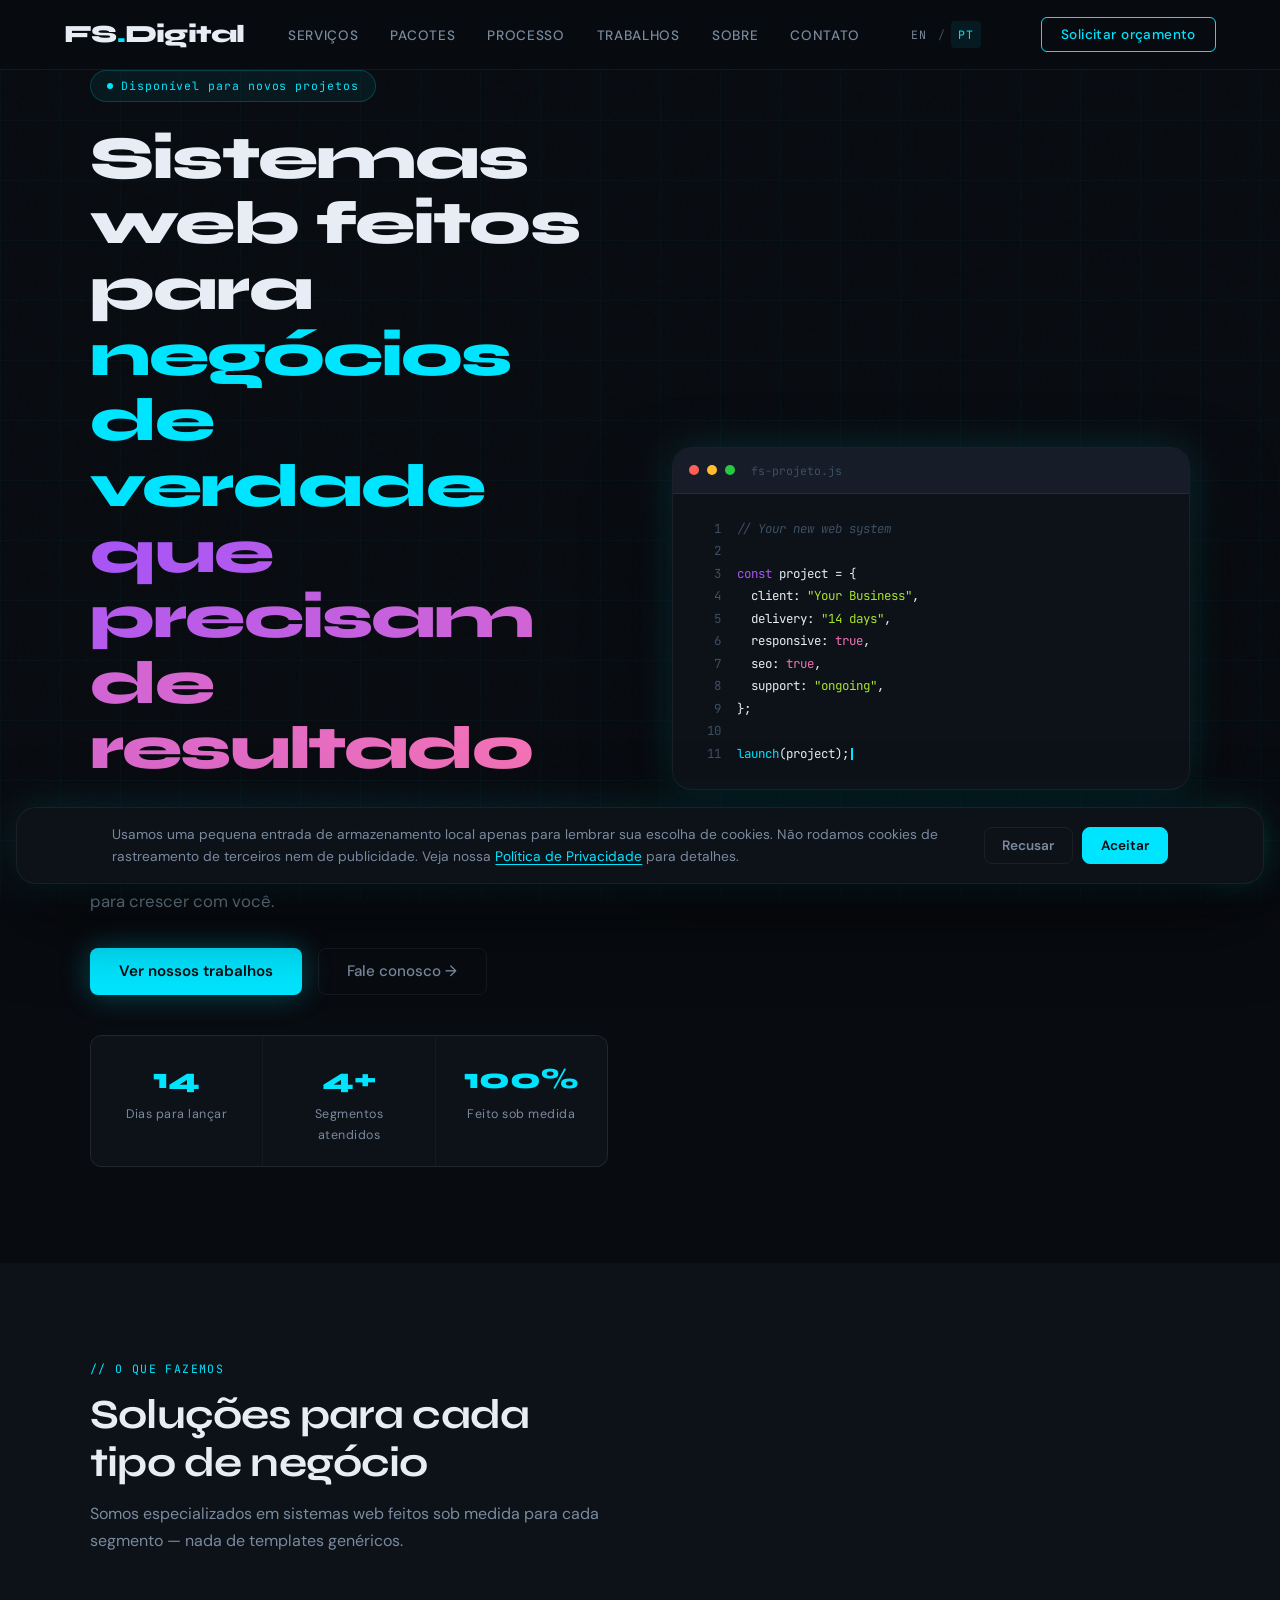
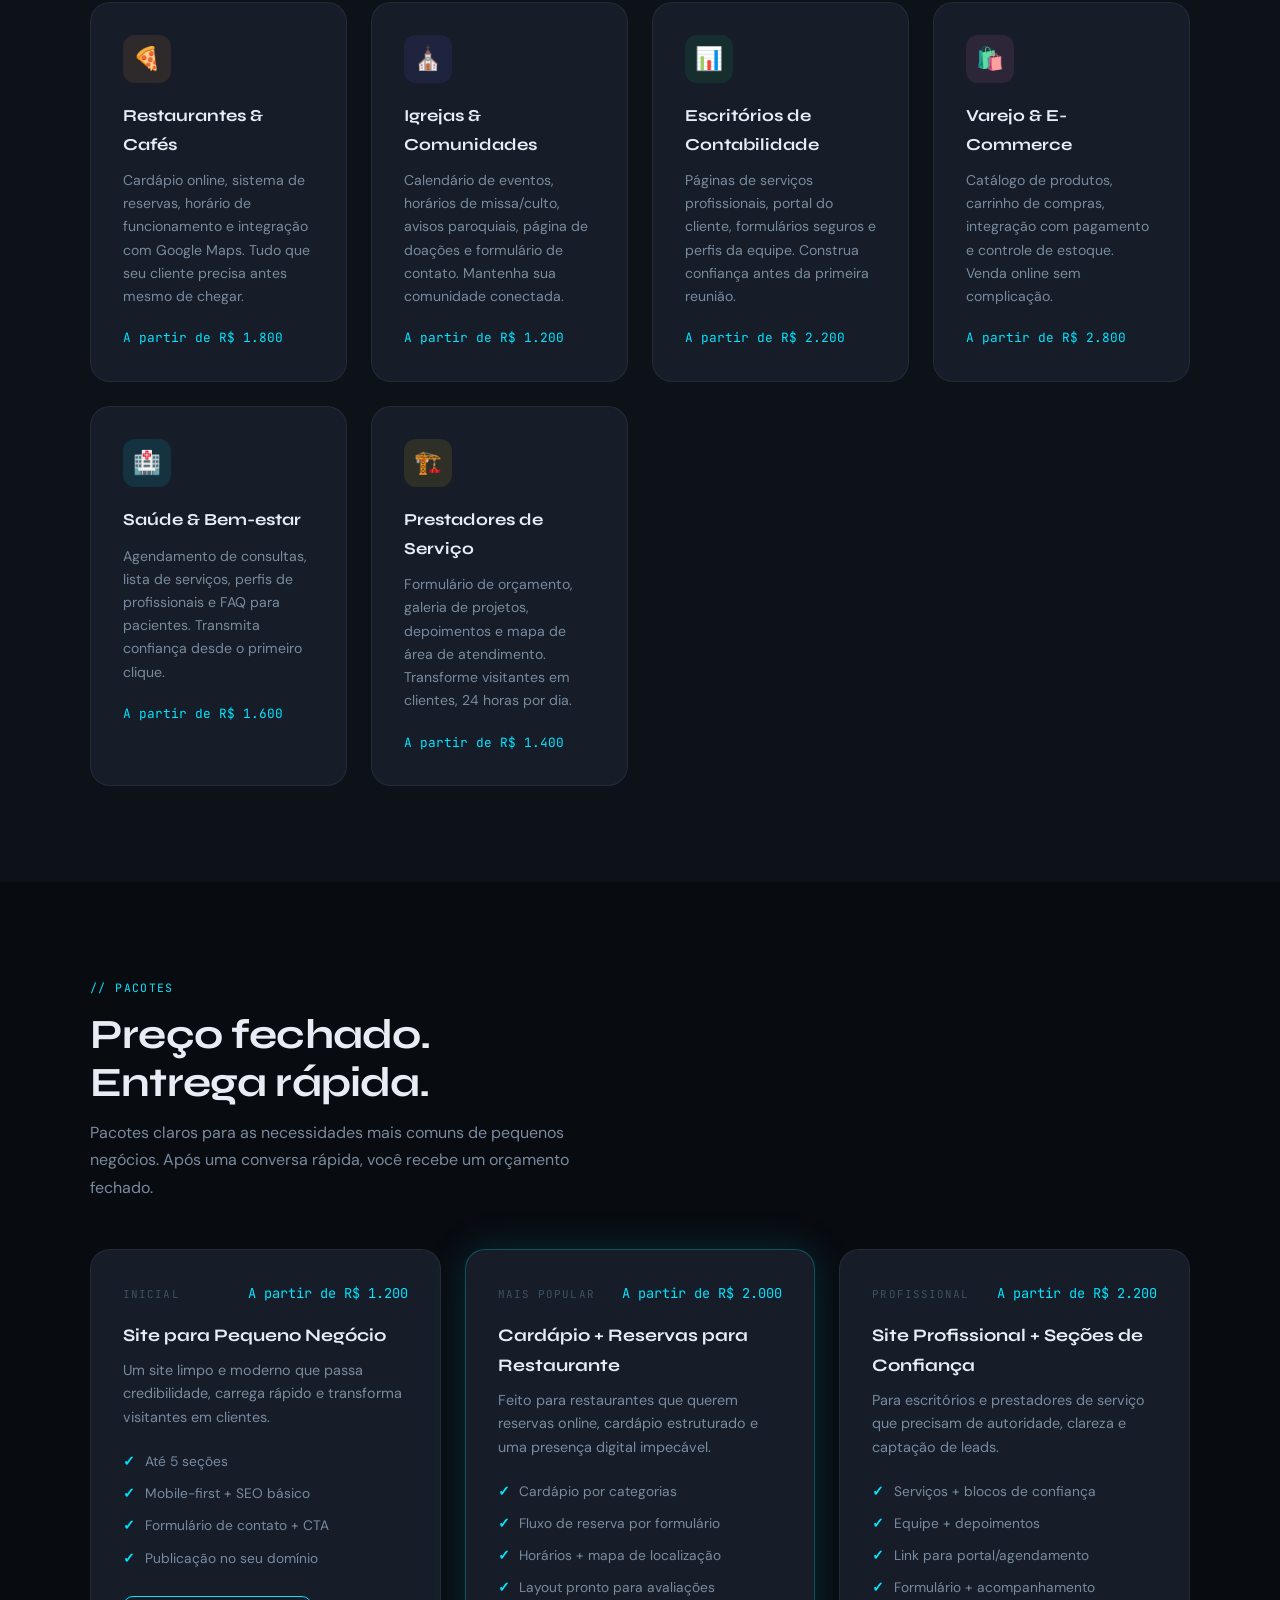
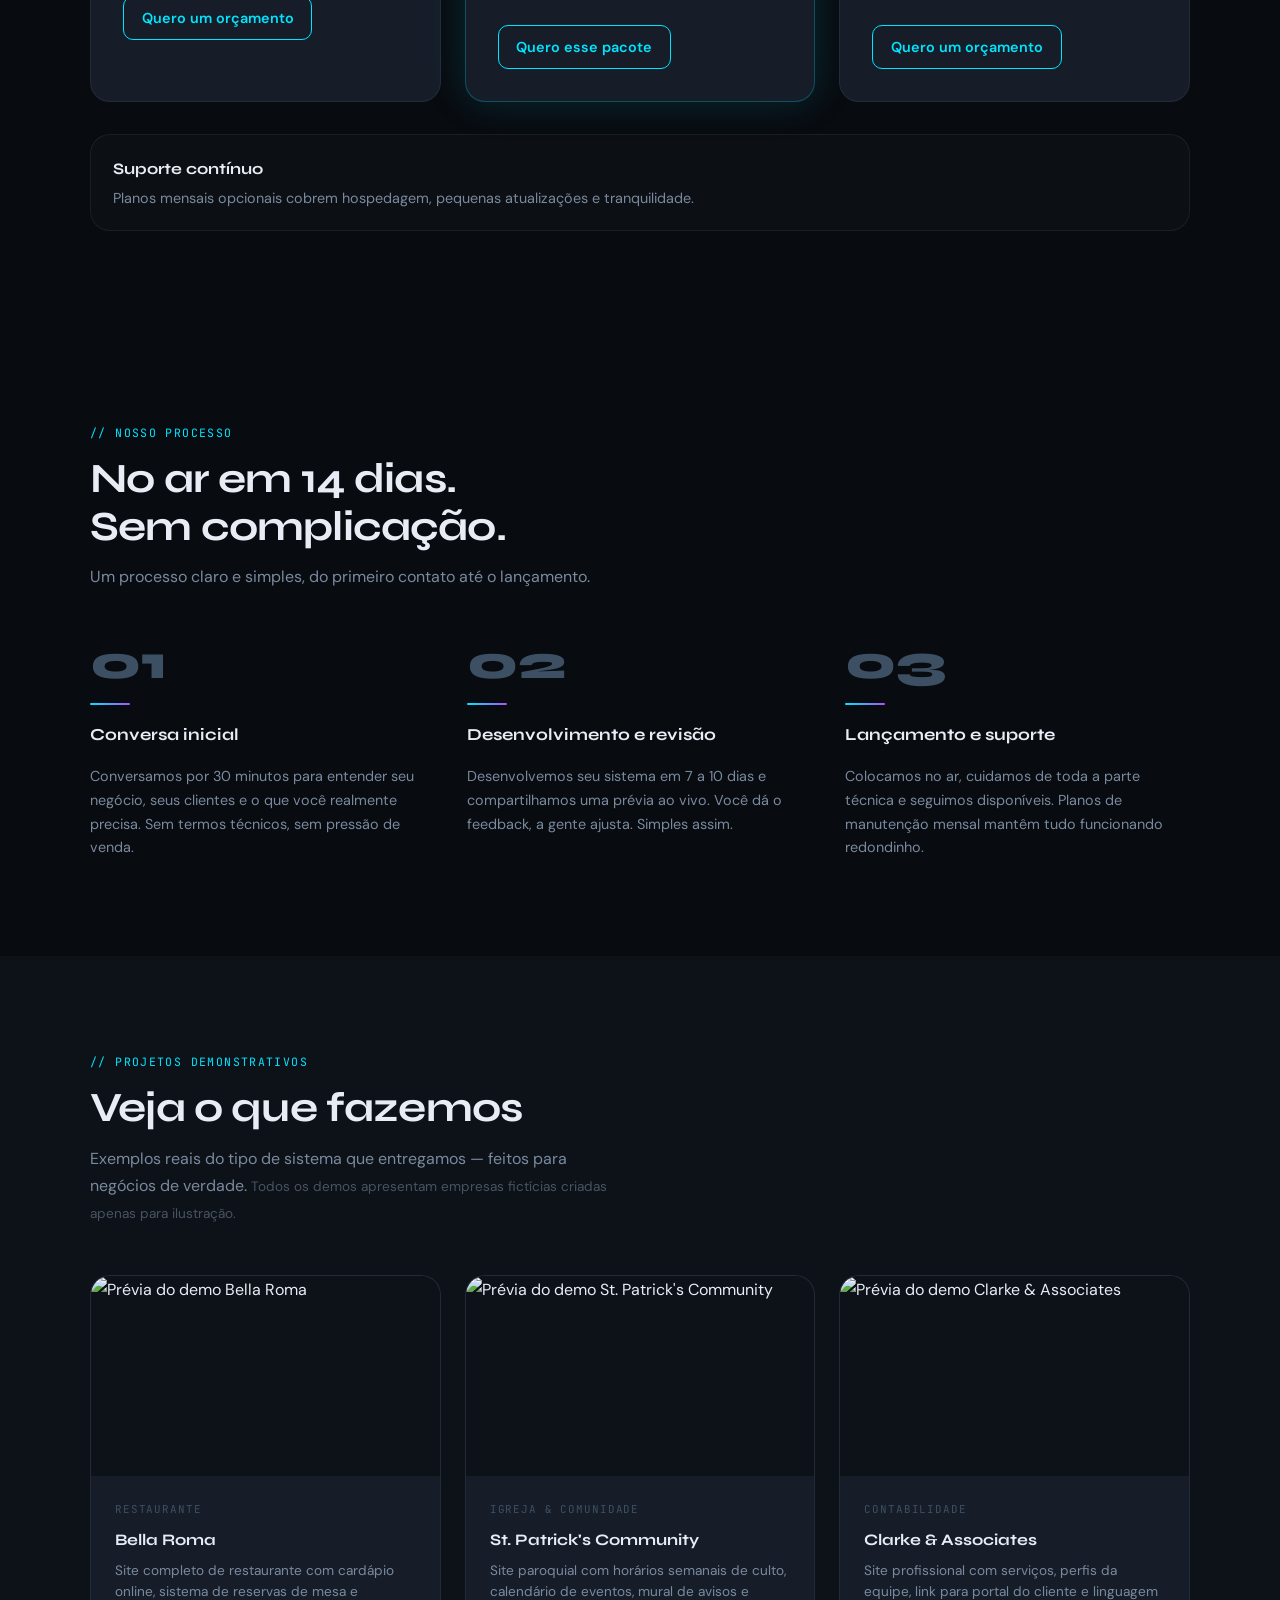
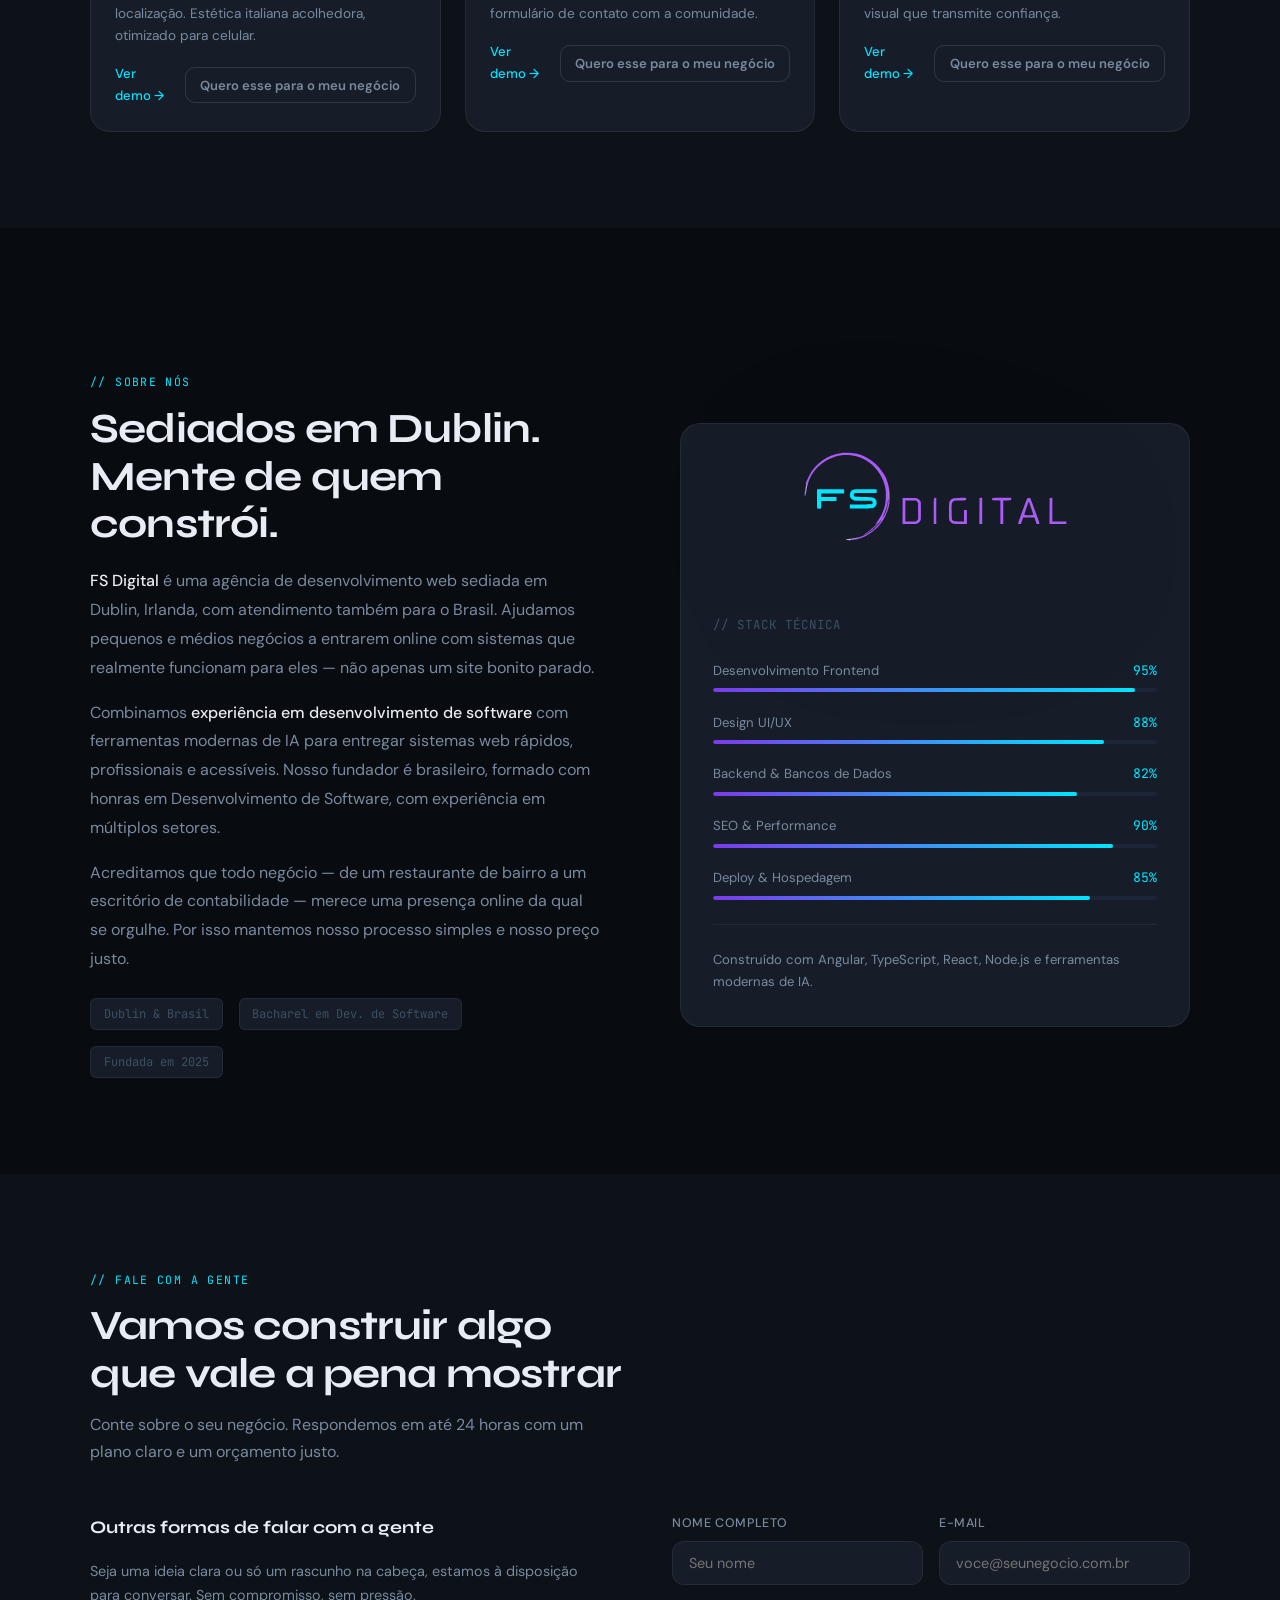
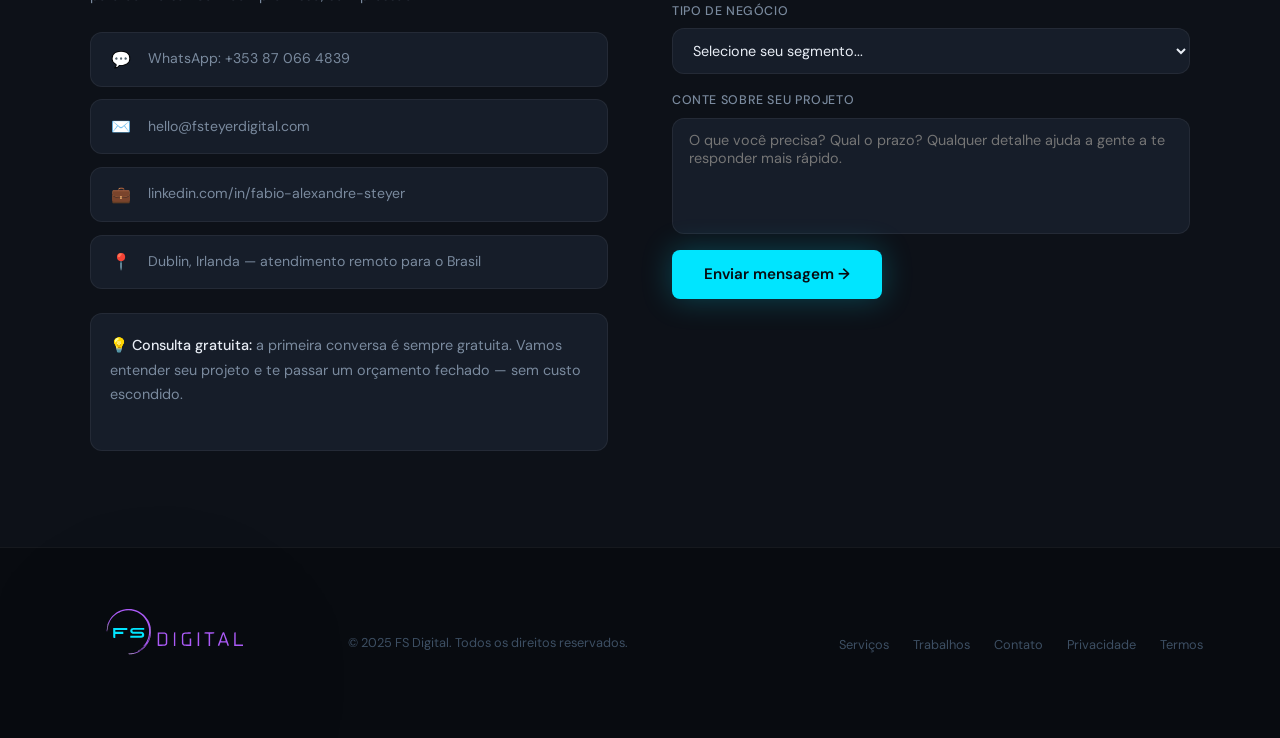
==== commit 9d06a6d2: "Fix: simplify contact links, add WhatsApp to EN site Drops the redundant fsteyerdigital.com link and" ====
--- a/pt/index.html
+++ b/pt/index.html
@@ -31,8 +31,8 @@
 <link rel="preconnect" href="https://fonts.googleapis.com"/>
 <link rel="preconnect" href="https://fonts.gstatic.com" crossorigin/>
 <link href="https://fonts.googleapis.com/css2?family=Syne:wght@400;600;700;800&family=DM+Sans:ital,wght@0,300;0,400;0,500;1,300&family=JetBrains+Mono:wght@400;500&display=swap" rel="stylesheet"/>
-<link rel="stylesheet" href="/donis-digital.css?v=20260701"/>
-<script src="/donis-digital.js?v=20260702" defer></script>
+<link rel="stylesheet" href="/donis-digital.css?v=20260705"/>
+<script src="/donis-digital.js?v=20260705" defer></script>
 </head>
 <body>
 
@@ -273,8 +273,8 @@
     <div class="demos-grid">
       <div class="demo-card reveal">
         <div class="demo-preview">
-          <!-- TODO: Replace with real screenshot of /demos/bella-roma/ -->
-          <img src="https://placehold.co/600x340/0d1118/00e5ff?text=Bella+Roma" alt="Prévia do demo Bella Roma"/>
+          <!-- TODO: Replace with WebP screenshot of /demos/bella-roma/ at 1200px wide, cropped to 16:9 (600x338px) -->
+          <img src="/demos/bella-roma/preview.webp" alt="Prévia do demo Bella Roma"/>
         </div>
         <div class="demo-info">
           <div class="demo-tag">Restaurante</div>
@@ -288,8 +288,8 @@
       </div>
       <div class="demo-card reveal">
         <div class="demo-preview">
-          <!-- TODO: Replace with real screenshot of /demos/church/ -->
-          <img src="https://placehold.co/600x340/0d1118/7c3aed?text=St.+Patricks" alt="Prévia do demo St. Patrick's Community"/>
+          <!-- TODO: Replace with WebP screenshot of /demos/church/ at 1200px wide, cropped to 16:9 (600x338px) -->
+          <img src="/demos/church/preview.webp" alt="Prévia do demo St. Patrick's Community"/>
         </div>
         <div class="demo-info">
           <div class="demo-tag">Igreja & Comunidade</div>
@@ -303,8 +303,8 @@
       </div>
       <div class="demo-card reveal">
         <div class="demo-preview">
-          <!-- TODO: Replace with real screenshot of /demos/accountancy/ -->
-          <img src="https://placehold.co/600x340/0d1118/16a34a?text=Clarke+%26+Associates" alt="Prévia do demo Clarke & Associates"/>
+          <!-- TODO: Replace with WebP screenshot of /demos/accountancy/ at 1200px wide, cropped to 16:9 (600x338px) -->
+          <img src="/demos/accountancy/preview.webp" alt="Prévia do demo Clarke & Associates"/>
         </div>
         <div class="demo-info">
           <div class="demo-tag">Contabilidade</div>
@@ -379,25 +379,17 @@
       <div class="contact-info reveal">
         <h3>Outras formas de falar com a gente</h3>
         <p>Seja uma ideia clara ou só um rascunho na cabeça, estamos à disposição para conversar. Sem compromisso, sem pressão.</p>
-        <a class="contact-link" href="https://wa.me/353870664839?text=Ol%C3%A1!%20Vi%20seu%20site%20e%20queria%20saber%20mais." target="_blank" rel="noreferrer noopener">
+        <a class="contact-link" href="https://wa.me/353870664839?text=Ol%C3%A1!%20Vi%20seu%20site%20e%20gostaria%20de%20saber%20mais%20sobre%20os%20servi%C3%A7os%20da%20FS.Digital." target="_blank" rel="noopener">
           <span class="icon">💬</span>
           <span>WhatsApp: +353 87 066 4839</span>
-        </a>
-        <a class="contact-link" href="https://fsteyerdigital.com/" target="_blank" rel="noreferrer noopener">
-          <span class="icon">🌐</span>
-          <span>fsteyerdigital.com</span>
         </a>
         <a class="contact-link" href="mailto:hello@fsteyerdigital.com">
           <span class="icon">✉️</span>
           <span>hello@fsteyerdigital.com</span>
         </a>
-        <a class="contact-link" href="https://linkedin.com/in/fabio-alexandre-steyer" target="_blank" rel="noreferrer noopener">
+        <a class="contact-link" href="https://linkedin.com/in/fabio-alexandre-steyer" target="_blank" rel="noopener">
           <span class="icon">💼</span>
           <span>linkedin.com/in/fabio-alexandre-steyer</span>
-        </a>
-        <a class="contact-link" href="https://github.com/sicariodublin" target="_blank" rel="noreferrer noopener">
-          <span class="icon">🐙</span>
-          <span>github.com/sicariodublin</span>
         </a>
         <div class="contact-link">
           <span class="icon">📍</span>
@@ -468,11 +460,11 @@
 
 <!-- WHATSAPP FLOATING BUTTON -->
 <a
-  href="https://wa.me/353870664839?text=Ol%C3%A1!%20Vi%20seu%20site%20e%20queria%20saber%20mais."
+  href="https://wa.me/353870664839?text=Ol%C3%A1!%20Vi%20seu%20site%20e%20gostaria%20de%20saber%20mais%20sobre%20os%20servi%C3%A7os%20da%20FS.Digital."
   class="whatsapp-float"
   target="_blank"
-  rel="noreferrer noopener"
-  aria-label="Falar pelo WhatsApp"
+  rel="noopener"
+  aria-label="Falar no WhatsApp"
 >
   <span aria-hidden="true">💬</span>
 </a>
--- a/donis-digital.css
+++ b/donis-digital.css
@@ -422,6 +422,19 @@
   color: var(--cyan);
 }
 
+.hosting-plans {
+  margin-top: 4rem;
+}
+
+.hosting-plans-title {
+  font-family: 'Syne', sans-serif;
+  font-weight: 700;
+  font-size: clamp(1.4rem, 2.8vw, 2rem);
+  line-height: 1.2;
+  letter-spacing: -0.02em;
+  color: var(--text);
+}
+
 #packages { background: var(--bg); }
 
 .packages-grid {
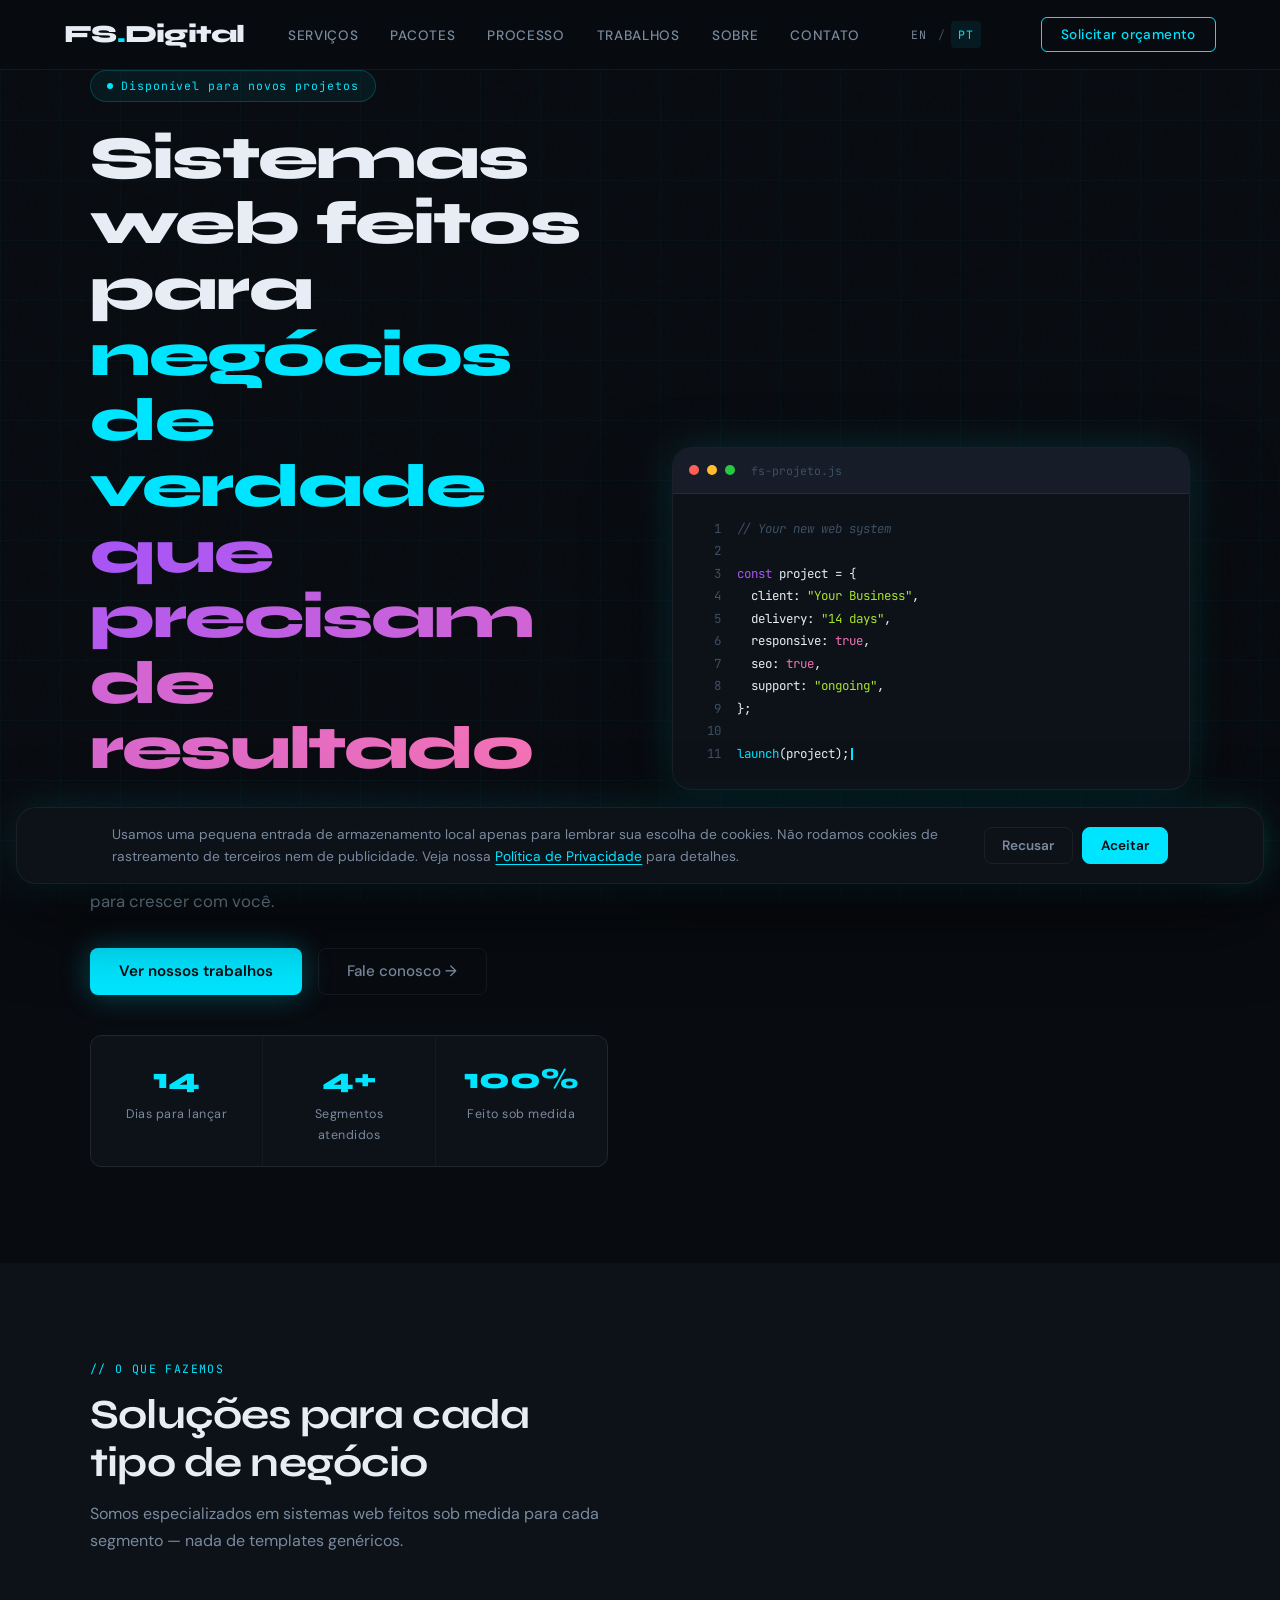
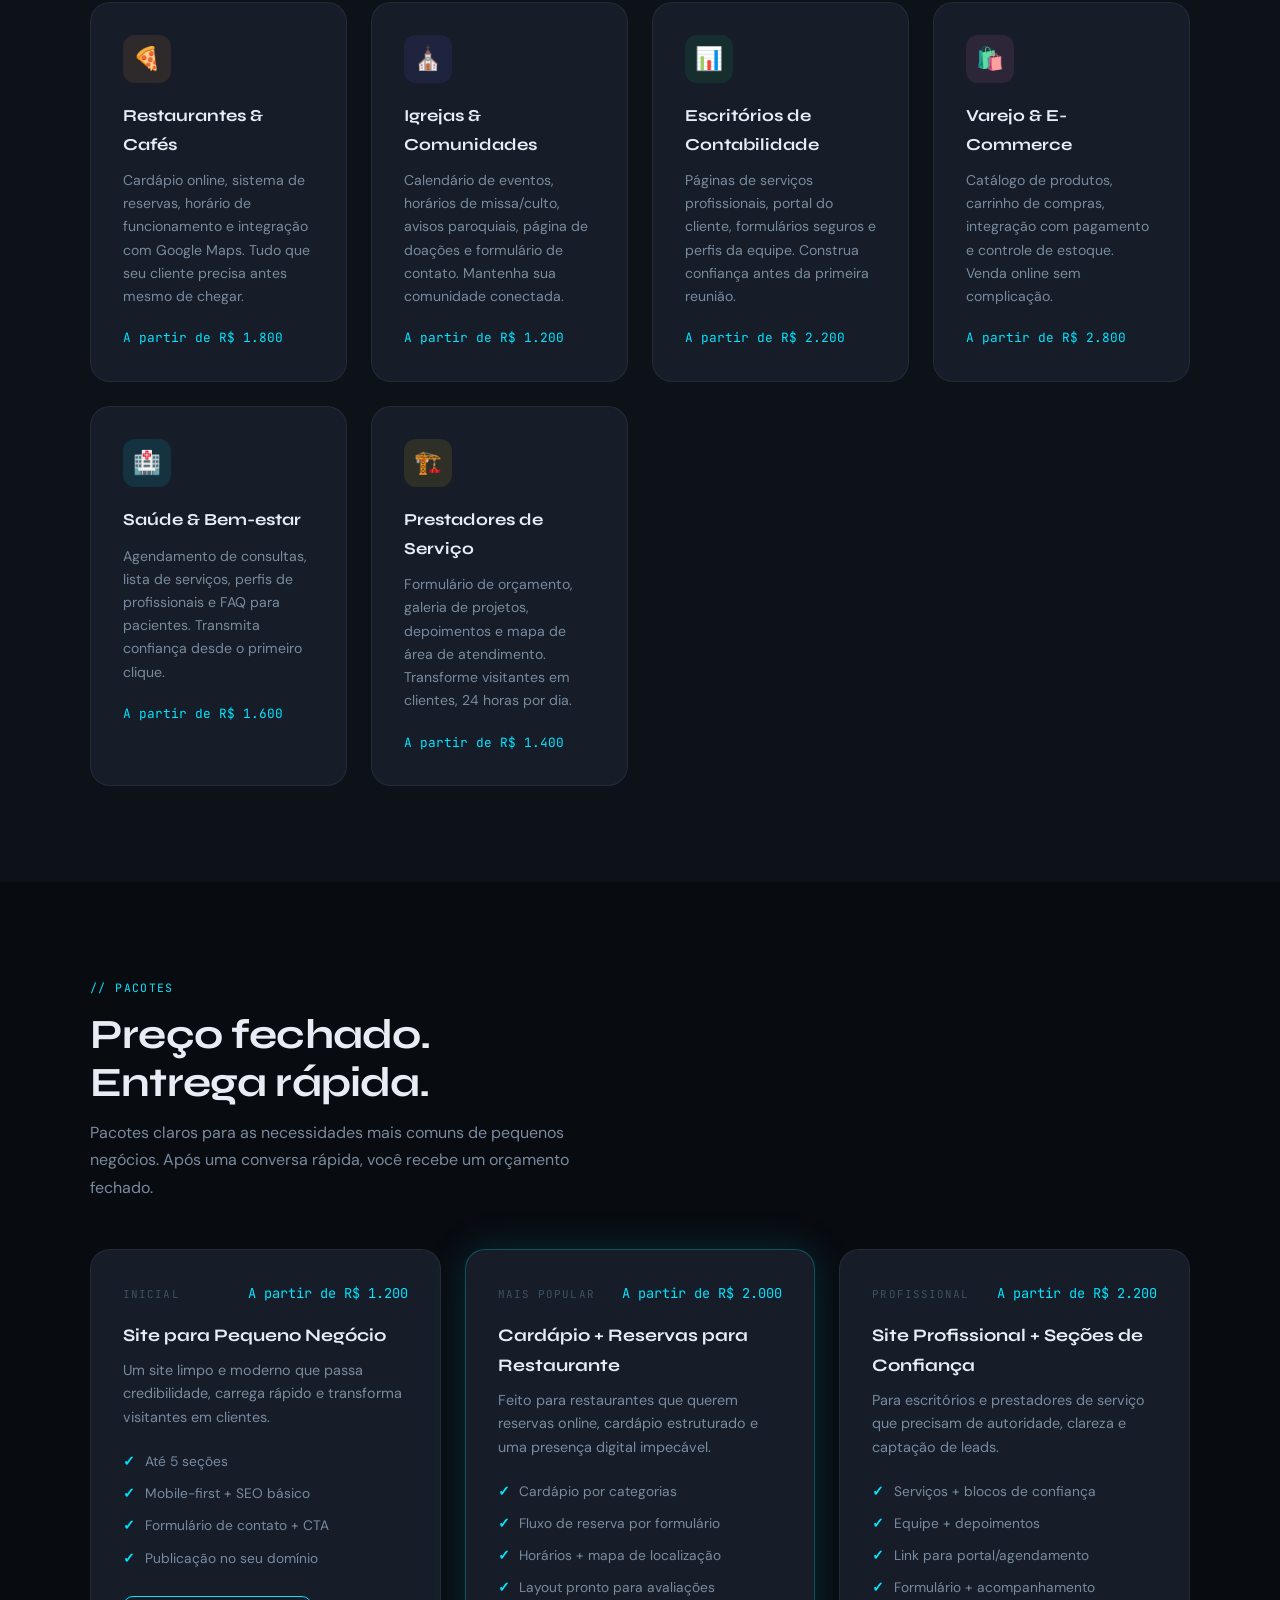
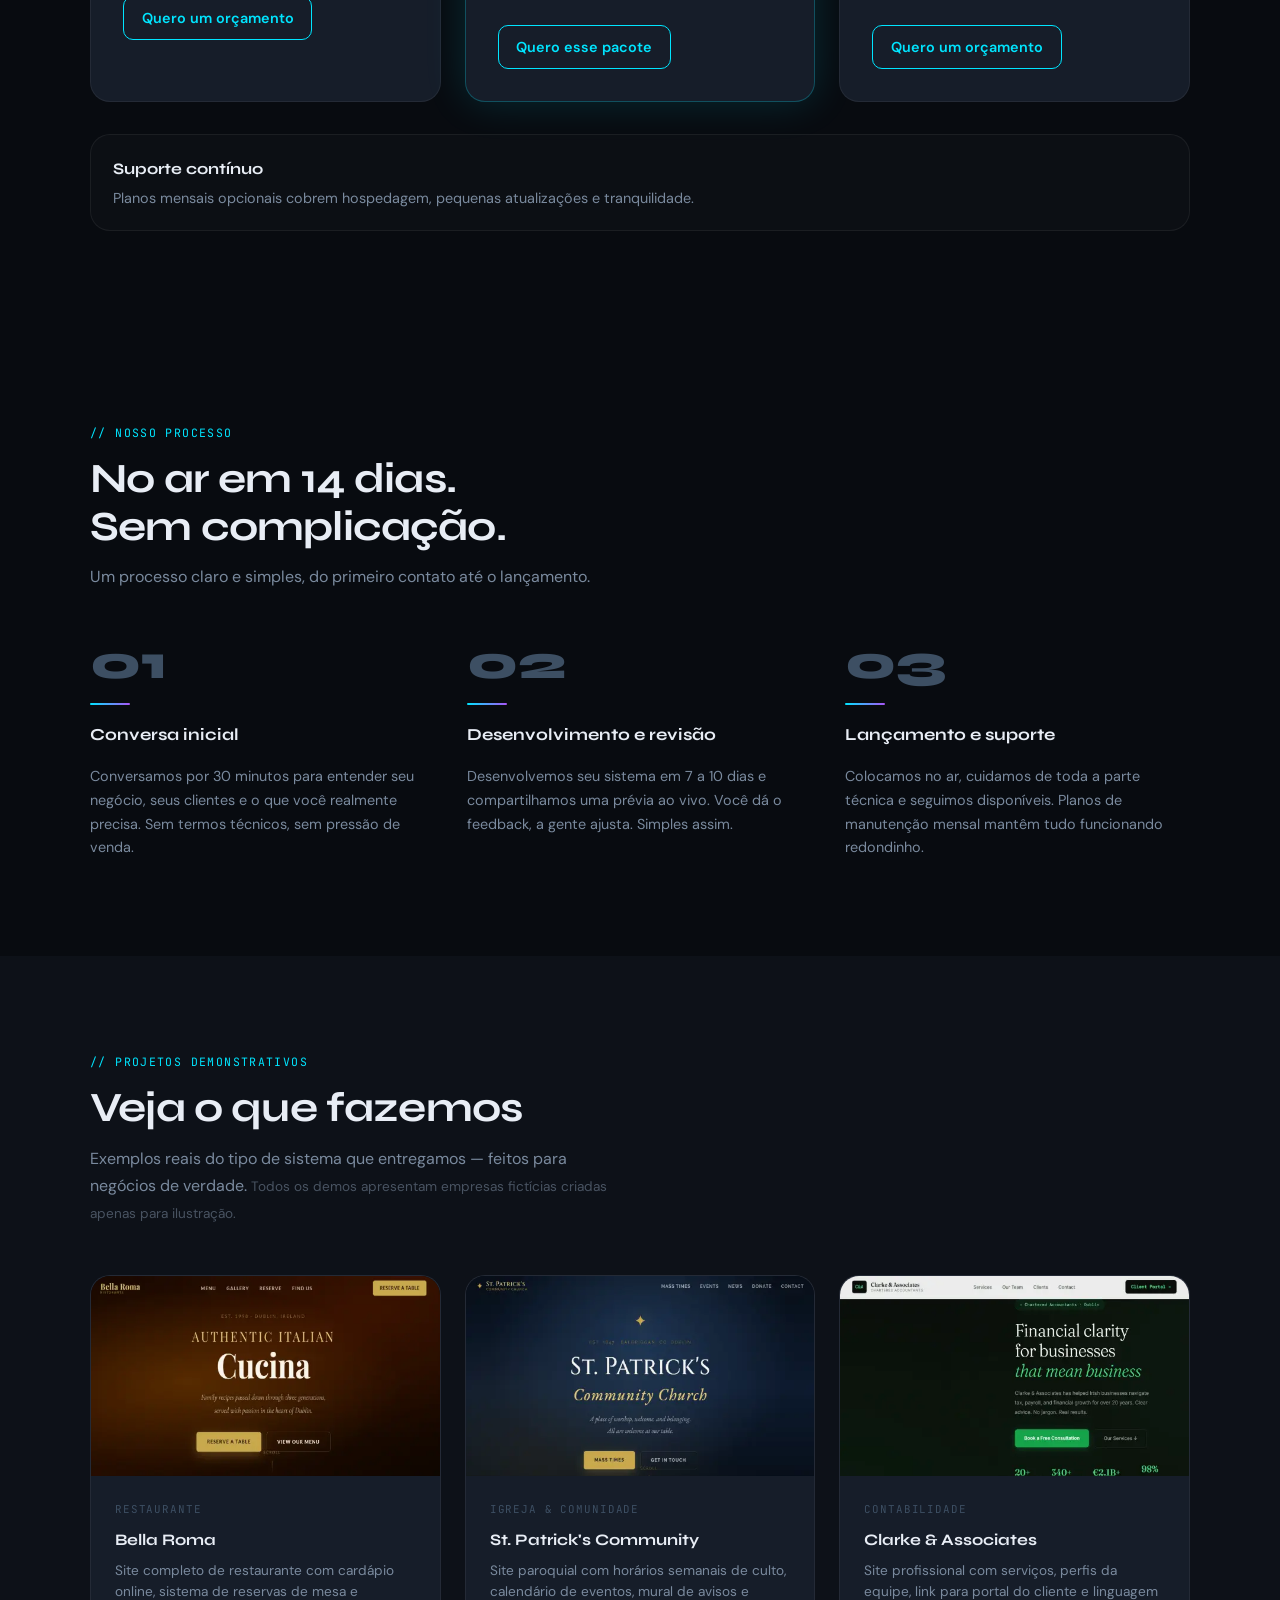
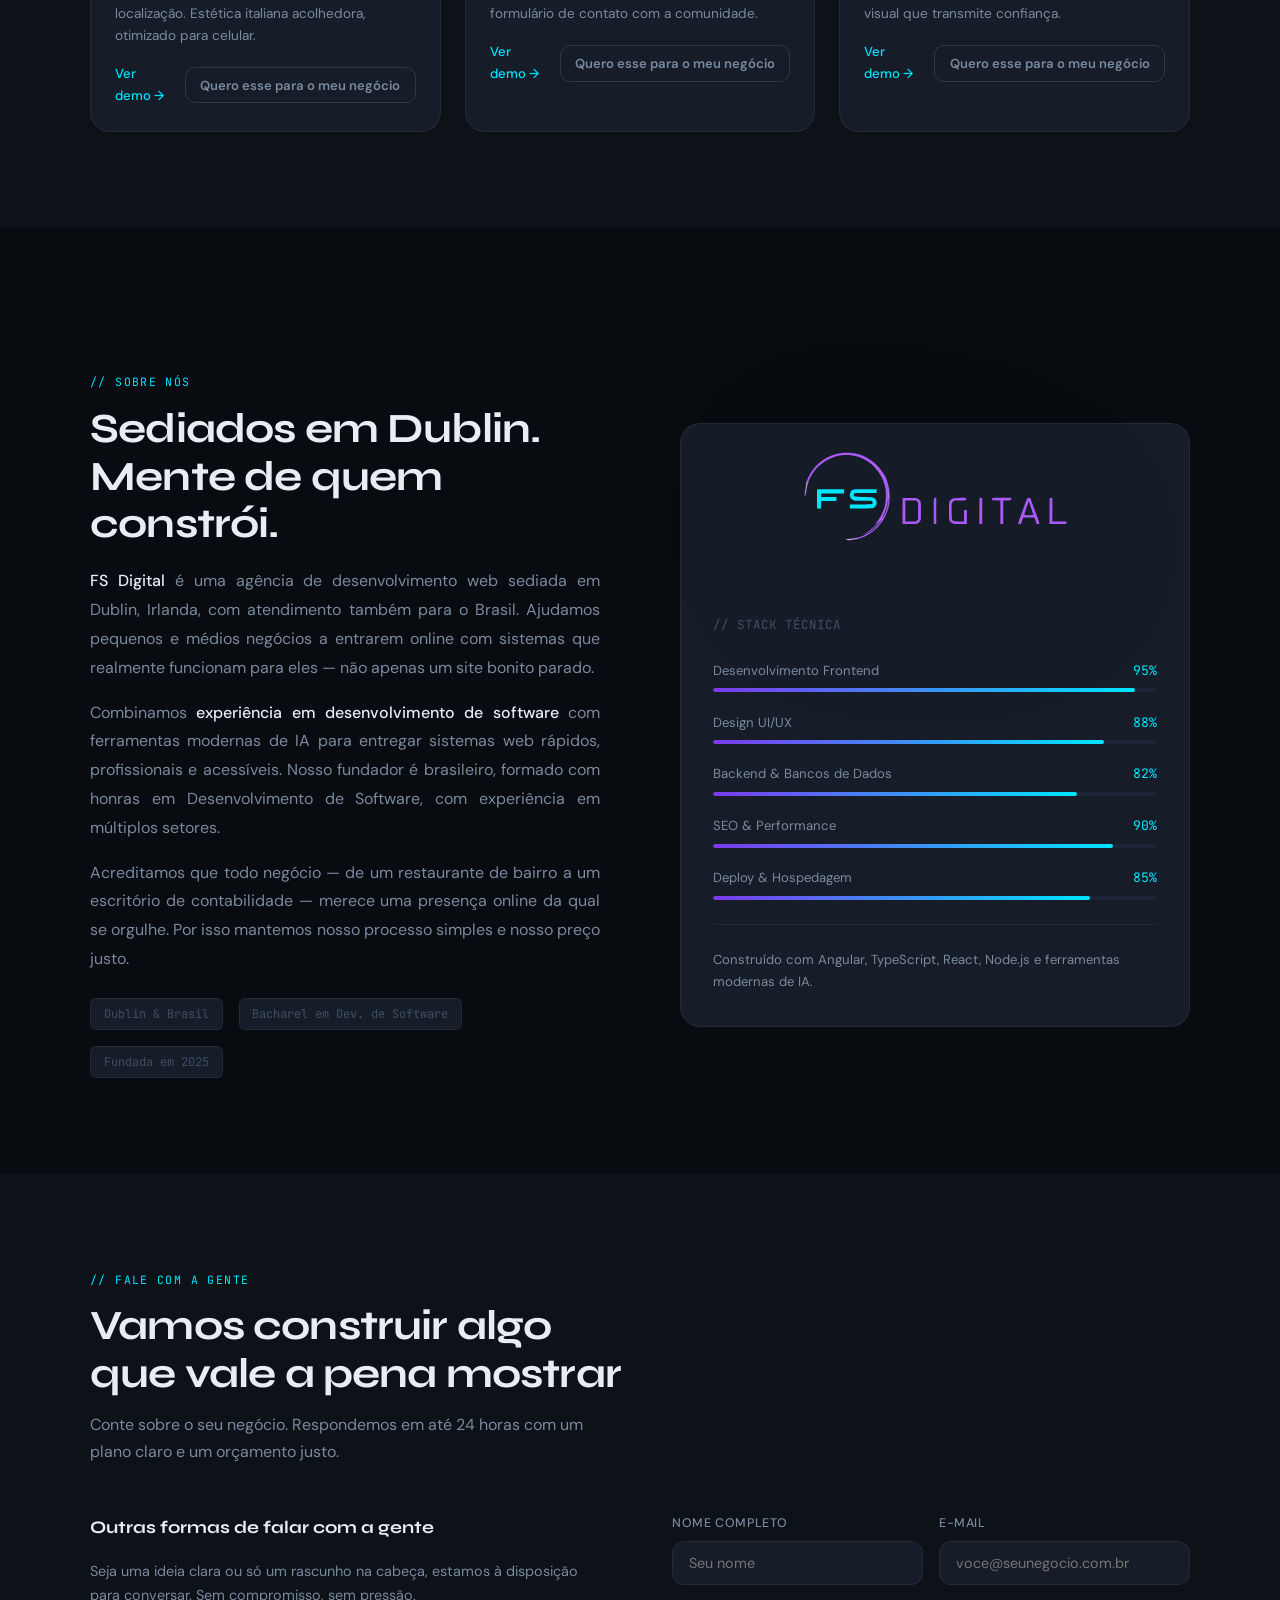
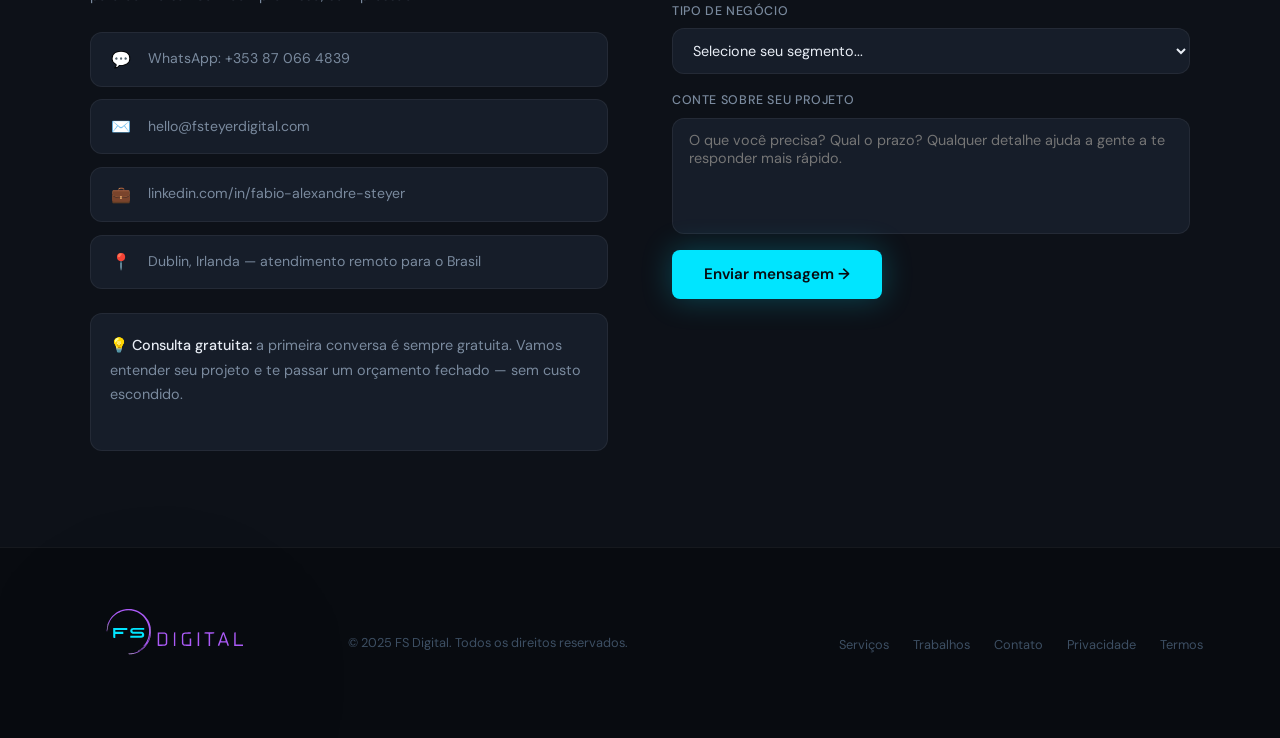
==== commit b8604860: "Feat: real demo screenshots on both EN and PT sites Replaces the placehold.co placeholder previews w" ====
--- a/pt/index.html
+++ b/pt/index.html
@@ -31,8 +31,8 @@
 <link rel="preconnect" href="https://fonts.googleapis.com"/>
 <link rel="preconnect" href="https://fonts.gstatic.com" crossorigin/>
 <link href="https://fonts.googleapis.com/css2?family=Syne:wght@400;600;700;800&family=DM+Sans:ital,wght@0,300;0,400;0,500;1,300&family=JetBrains+Mono:wght@400;500&display=swap" rel="stylesheet"/>
-<link rel="stylesheet" href="/donis-digital.css?v=20260705"/>
-<script src="/donis-digital.js?v=20260705" defer></script>
+<link rel="stylesheet" href="/donis-digital.css?v=20260707"/>
+<script src="/donis-digital.js?v=20260707" defer></script>
 </head>
 <body>
 
@@ -273,8 +273,7 @@
     <div class="demos-grid">
       <div class="demo-card reveal">
         <div class="demo-preview">
-          <!-- TODO: Replace with WebP screenshot of /demos/bella-roma/ at 1200px wide, cropped to 16:9 (600x338px) -->
-          <img src="/demos/bella-roma/preview.webp" alt="Prévia do demo Bella Roma"/>
+          <img src="../demos/bella-roma/preview.webp" alt="Captura de tela do site demo Bella Roma" loading="lazy" width="600" height="338"/>
         </div>
         <div class="demo-info">
           <div class="demo-tag">Restaurante</div>
@@ -288,8 +287,7 @@
       </div>
       <div class="demo-card reveal">
         <div class="demo-preview">
-          <!-- TODO: Replace with WebP screenshot of /demos/church/ at 1200px wide, cropped to 16:9 (600x338px) -->
-          <img src="/demos/church/preview.webp" alt="Prévia do demo St. Patrick's Community"/>
+          <img src="../demos/church/preview.webp" alt="Captura de tela do site demo St. Patrick's Community Church" loading="lazy" width="600" height="338"/>
         </div>
         <div class="demo-info">
           <div class="demo-tag">Igreja & Comunidade</div>
@@ -303,8 +301,7 @@
       </div>
       <div class="demo-card reveal">
         <div class="demo-preview">
-          <!-- TODO: Replace with WebP screenshot of /demos/accountancy/ at 1200px wide, cropped to 16:9 (600x338px) -->
-          <img src="/demos/accountancy/preview.webp" alt="Prévia do demo Clarke & Associates"/>
+          <img src="../demos/accountancy/preview.webp" alt="Captura de tela do site demo Clarke & Associates" loading="lazy" width="600" height="338"/>
         </div>
         <div class="demo-info">
           <div class="demo-tag">Contabilidade</div>
--- a/donis-digital.css
+++ b/donis-digital.css
@@ -627,6 +627,7 @@
 .demo-preview {
   height: 200px;
   overflow: hidden;
+  position: relative;
   background: var(--bg2);
 }
 
@@ -635,11 +636,12 @@
   width: 100%;
   height: 100%;
   object-fit: cover;
+  object-position: top;
   transition: transform 0.4s ease;
 }
 
 .demo-card:hover .demo-preview img {
-  transform: scale(1.03);
+  transform: scale(1.04);
 }
 
 .demo-info { padding: 1.5rem; }
@@ -720,6 +722,8 @@
   color: var(--text-muted);
   line-height: 1.8;
   margin-bottom: 1rem;
+  text-align: justify;
+  text-align-last: left;
 }
 
 .about-text p strong {
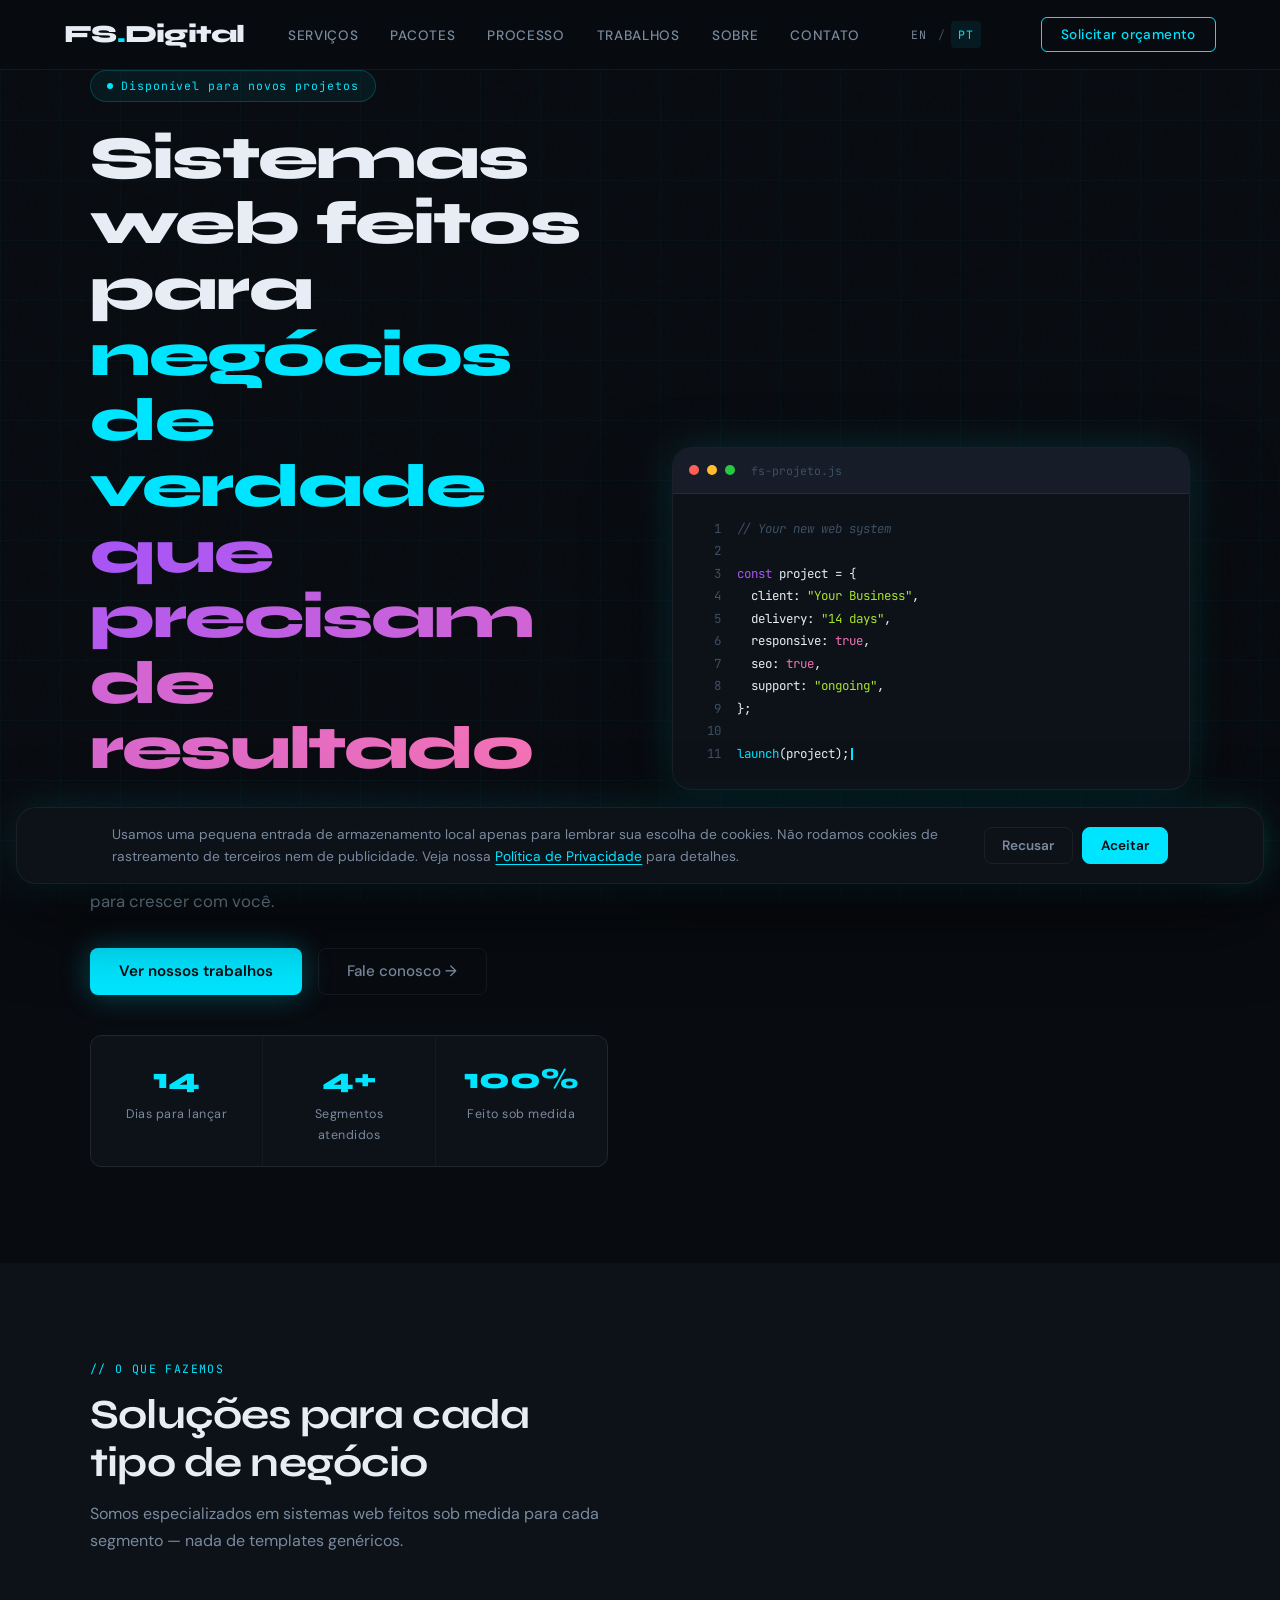
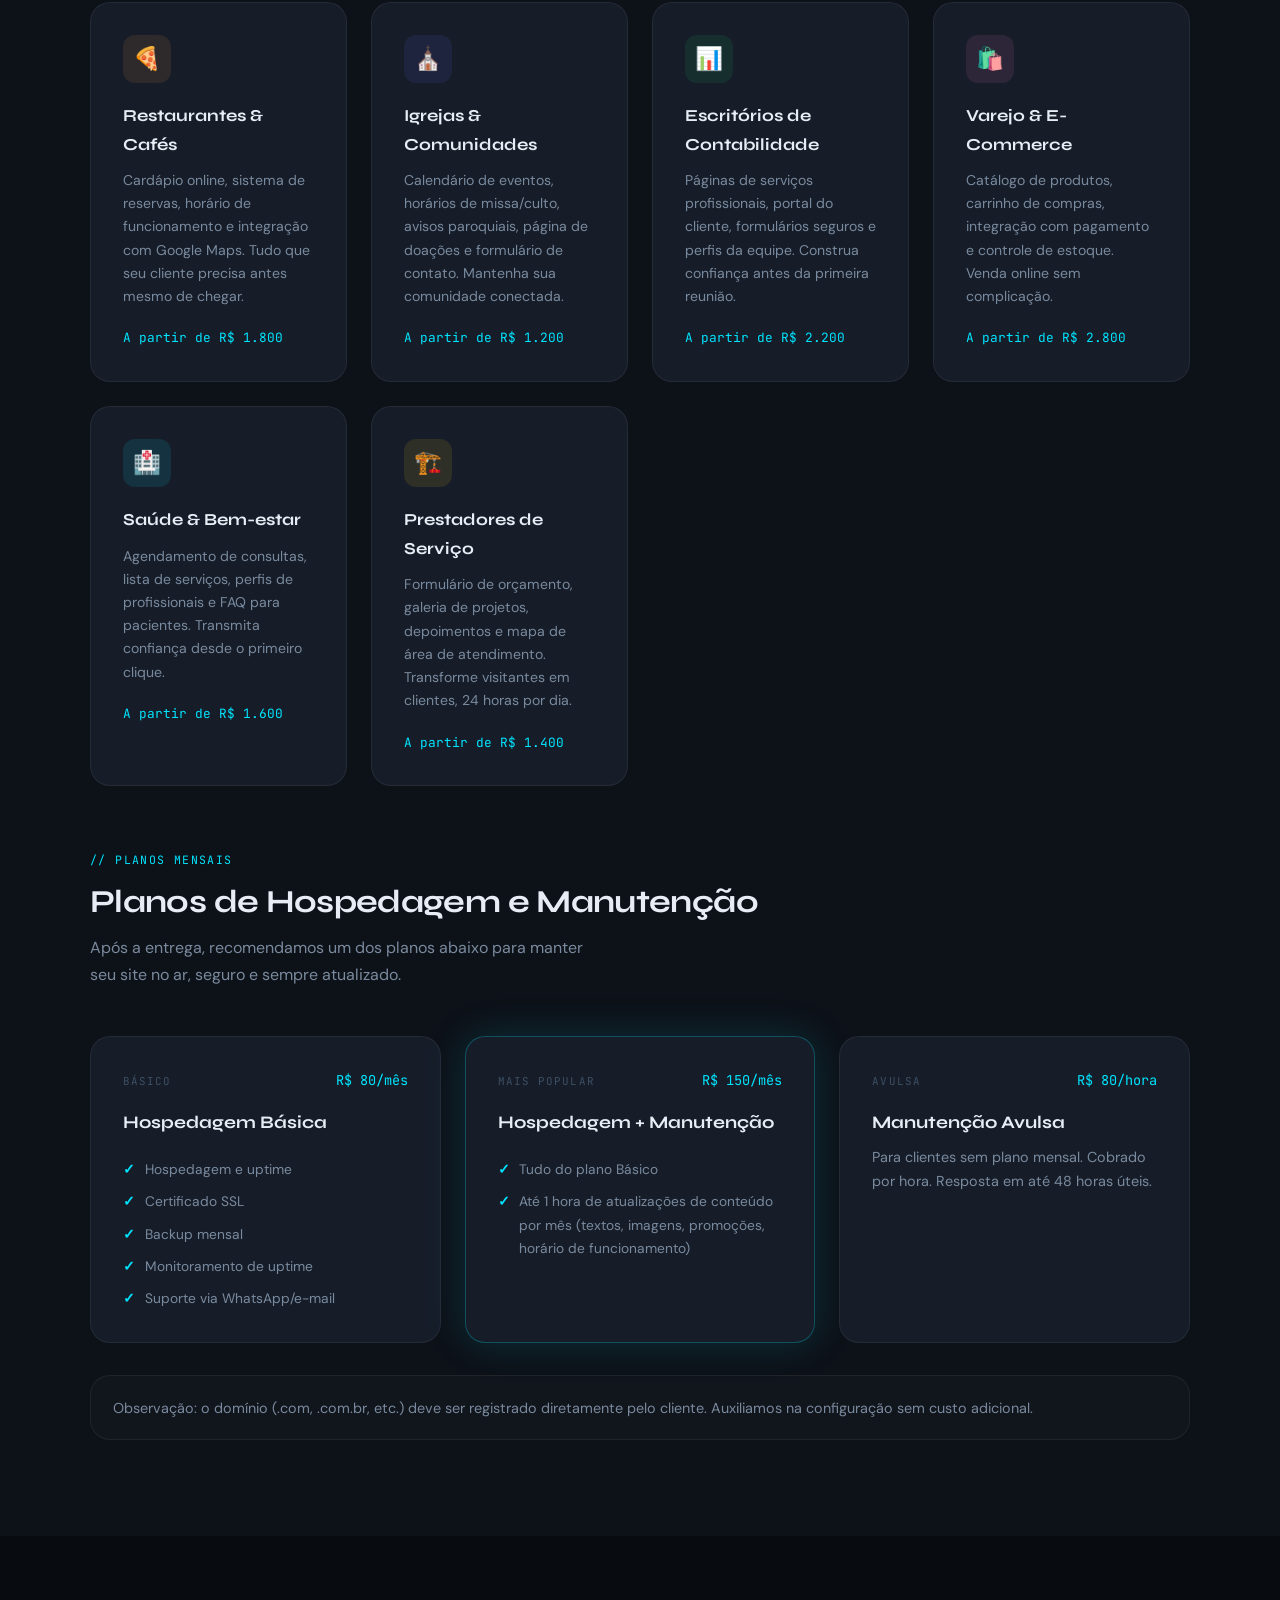
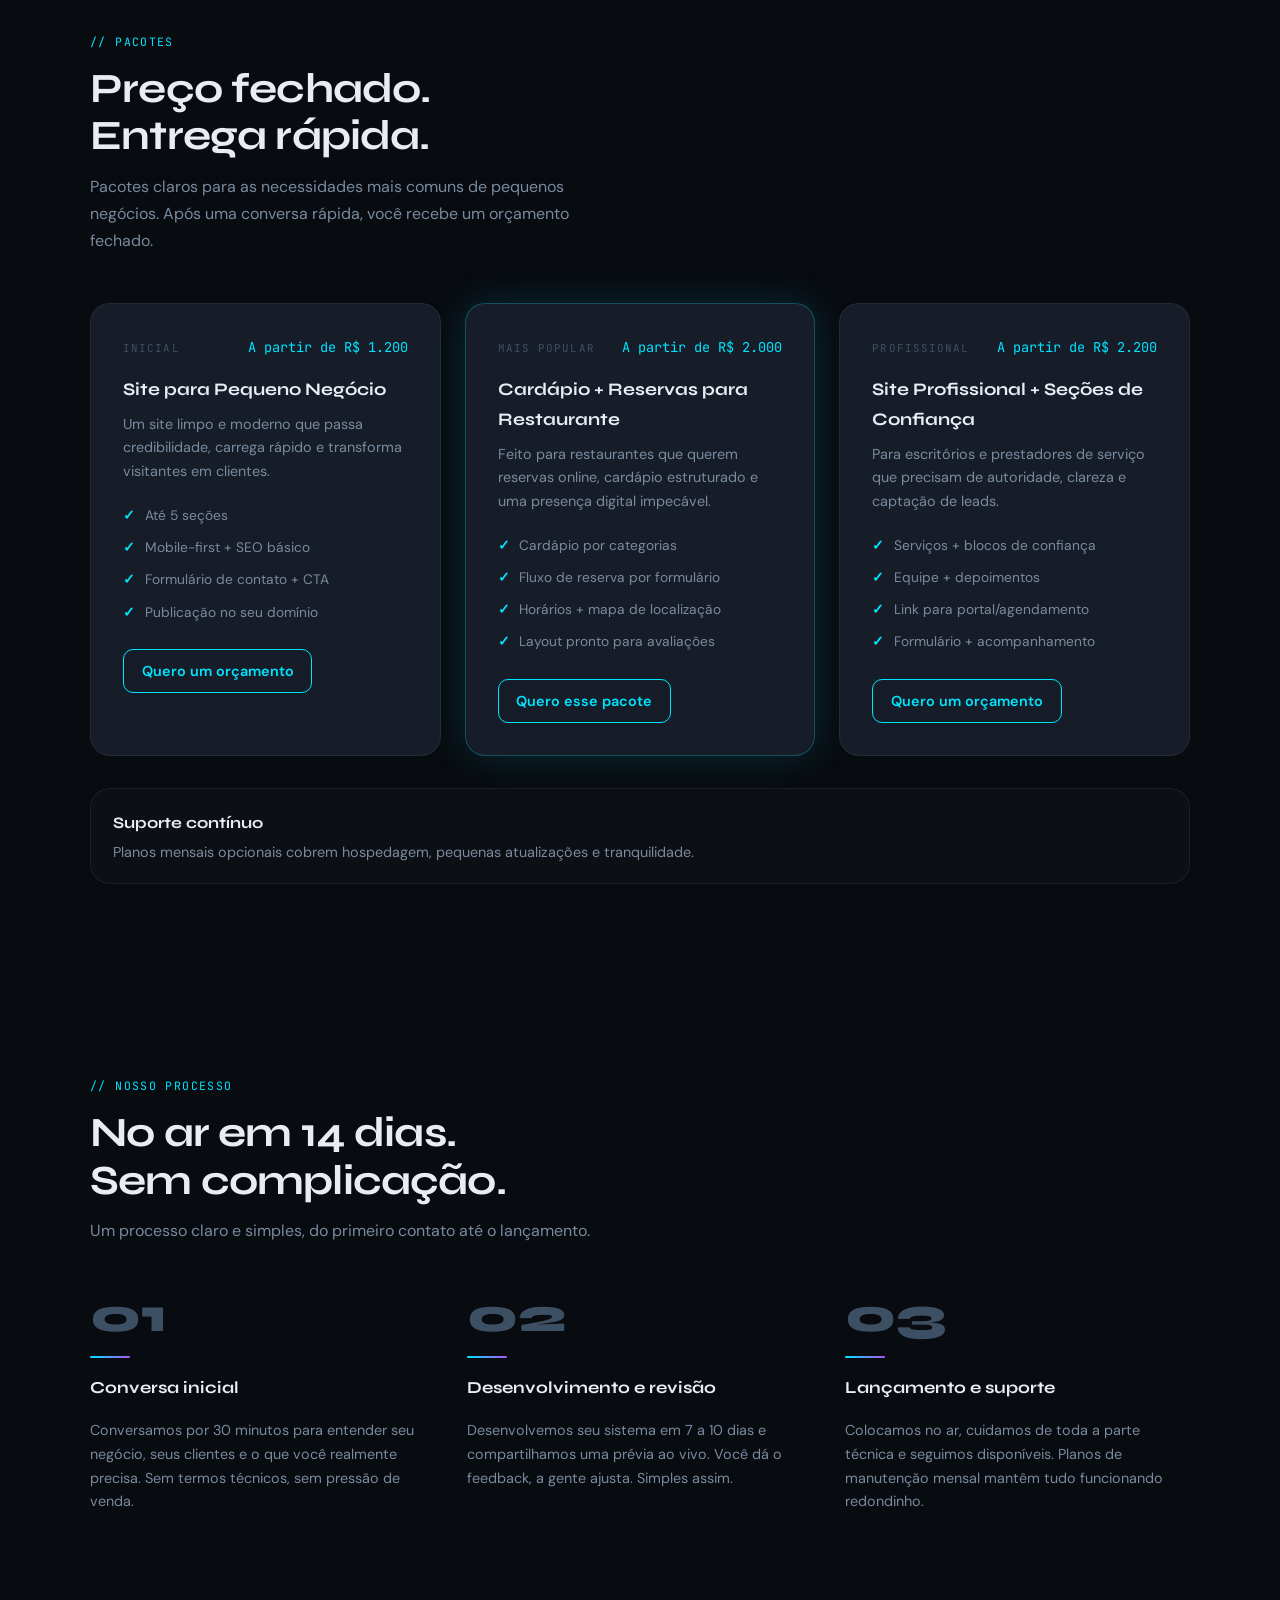
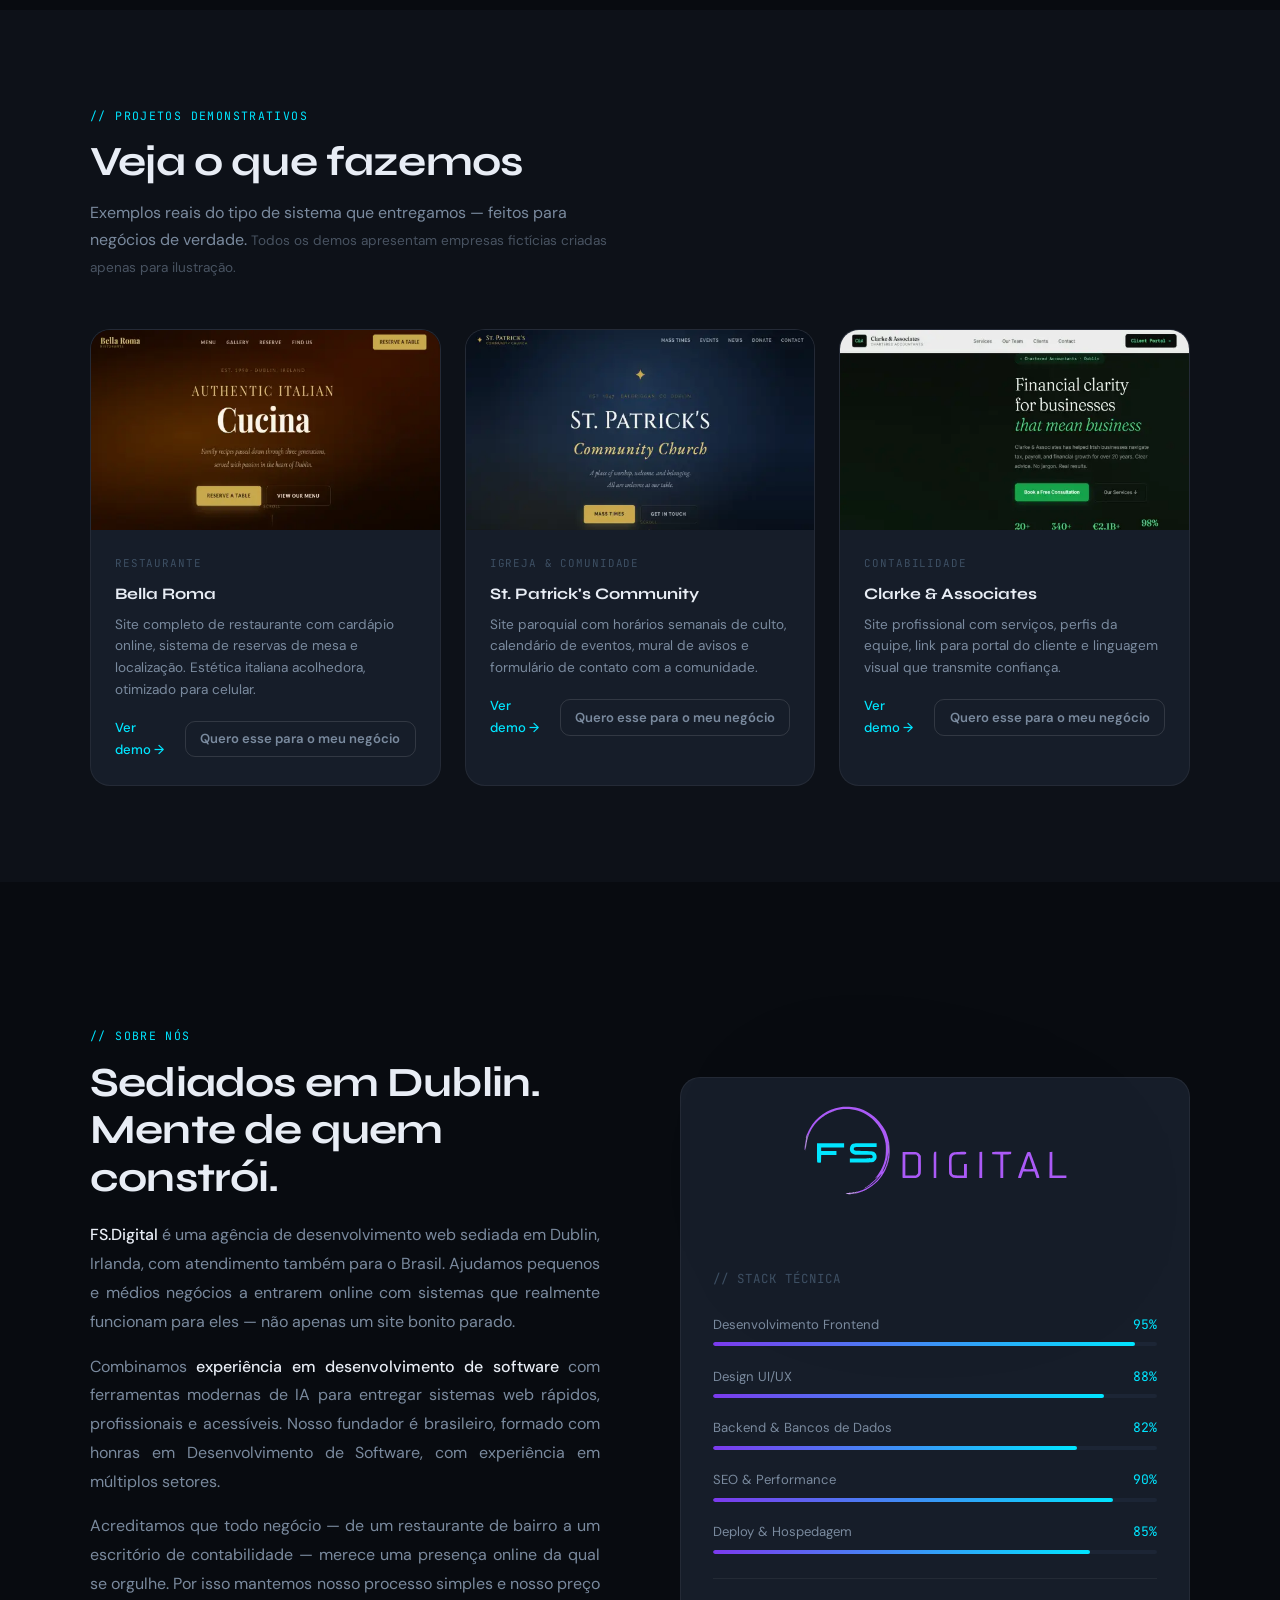
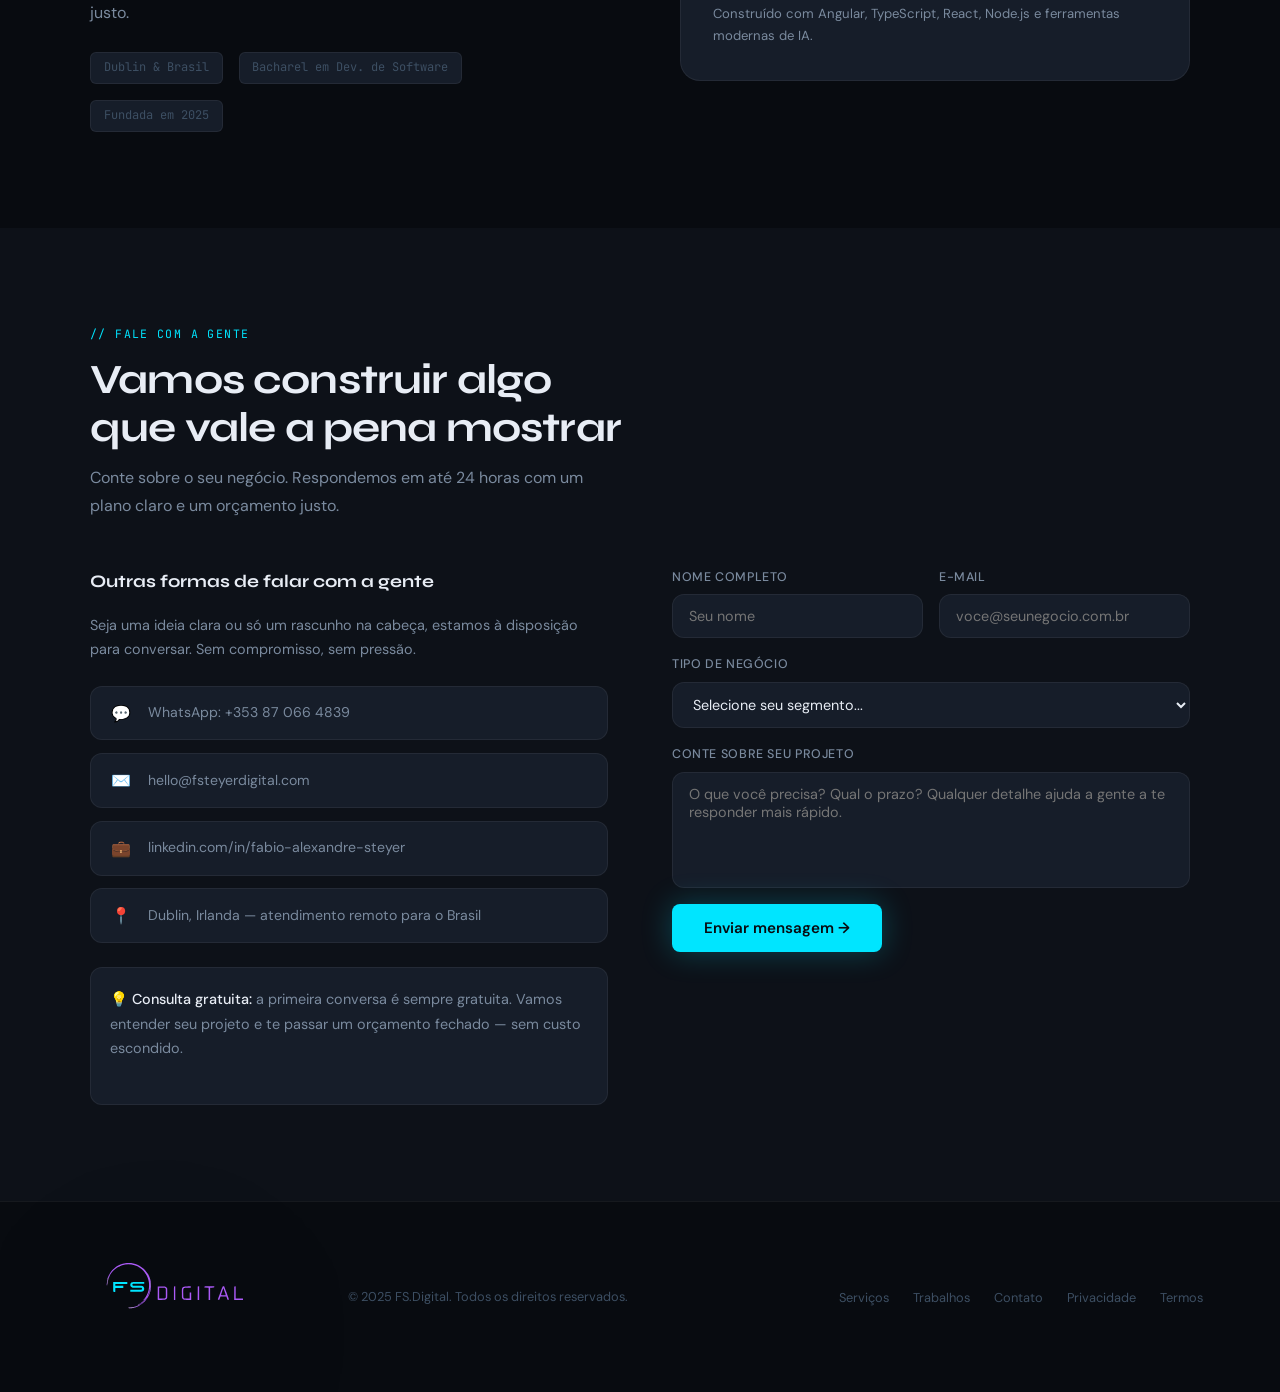
==== commit b0fa039a: "Fix: PT hosting plans parity + FS.Digital brand consistency Mirrors the Hosting & Maintenance Plans " ====
--- a/pt/index.html
+++ b/pt/index.html
@@ -3,9 +3,9 @@
 <head>
 <meta charset="UTF-8"/>
 <meta name="viewport" content="width=device-width, initial-scale=1.0"/>
-<title>FS Digital — Sites e Sistemas Web para Negócios de Verdade | Dublin & Brasil</title>
-<meta name="description" content="A FS Digital desenvolve sites e sistemas web sob medida para pequenos e médios negócios — restaurantes, igrejas, escritórios de contabilidade e mais. Rápido, acessível, no ar em 14 dias."/>
-<meta name="author" content="FS Digital"/>
+<title>FS.Digital — Sites e Sistemas Web para Negócios de Verdade | Dublin & Brasil</title>
+<meta name="description" content="A FS.Digital desenvolve sites e sistemas web sob medida para pequenos e médios negócios — restaurantes, igrejas, escritórios de contabilidade e mais. Rápido, acessível, no ar em 14 dias."/>
+<meta name="author" content="FS.Digital"/>
 <meta name="theme-color" content="#080b10"/>
 <link rel="canonical" href="https://fsteyerdigital.com/pt/"/>
 
@@ -17,13 +17,13 @@
 <!-- Open Graph / social -->
 <meta property="og:type" content="website"/>
 <meta property="og:url" content="https://fsteyerdigital.com/pt/"/>
-<meta property="og:title" content="FS Digital — Sites e Sistemas Web para Negócios de Verdade"/>
+<meta property="og:title" content="FS.Digital — Sites e Sistemas Web para Negócios de Verdade"/>
 <meta property="og:description" content="Sites sob medida para restaurantes, igrejas, contabilidade e prestadores de serviço. No ar em 14 dias, pronto para crescer com você."/>
 <meta property="og:image" content="https://fsteyerdigital.com/Print_Transparent.svg"/>
 <meta property="og:locale" content="pt_BR"/>
 <meta property="og:locale:alternate" content="en_IE"/>
 <meta name="twitter:card" content="summary_large_image"/>
-<meta name="twitter:title" content="FS Digital — Sites e Sistemas Web para Negócios de Verdade"/>
+<meta name="twitter:title" content="FS.Digital — Sites e Sistemas Web para Negócios de Verdade"/>
 <meta name="twitter:description" content="Sites sob medida para o mercado brasileiro. No ar em 14 dias."/>
 <meta name="twitter:image" content="https://fsteyerdigital.com/Print_Transparent.svg"/>
 
@@ -162,6 +162,50 @@
         <div class="service-price">A partir de R$ 1.400</div>
       </div>
     </div>
+
+    <div class="hosting-plans reveal">
+      <div class="section-tag">// planos mensais</div>
+      <h3 class="hosting-plans-title">Planos de Hospedagem e Manutenção</h3>
+      <p class="section-sub">Após a entrega, recomendamos um dos planos abaixo para manter seu site no ar, seguro e sempre atualizado.</p>
+      <div class="packages-grid">
+        <div class="package-card reveal">
+          <div class="package-head">
+            <div class="package-tag">Básico</div>
+            <div class="package-price">R$ 80/mês</div>
+          </div>
+          <h3>Hospedagem Básica</h3>
+          <ul class="package-list">
+            <li>Hospedagem e uptime</li>
+            <li>Certificado SSL</li>
+            <li>Backup mensal</li>
+            <li>Monitoramento de uptime</li>
+            <li>Suporte via WhatsApp/e-mail</li>
+          </ul>
+        </div>
+        <div class="package-card featured reveal">
+          <div class="package-head">
+            <div class="package-tag">Mais popular</div>
+            <div class="package-price">R$ 150/mês</div>
+          </div>
+          <h3>Hospedagem + Manutenção</h3>
+          <ul class="package-list">
+            <li>Tudo do plano Básico</li>
+            <li>Até 1 hora de atualizações de conteúdo por mês (textos, imagens, promoções, horário de funcionamento)</li>
+          </ul>
+        </div>
+        <div class="package-card reveal">
+          <div class="package-head">
+            <div class="package-tag">Avulsa</div>
+            <div class="package-price">R$ 80/hora</div>
+          </div>
+          <h3>Manutenção Avulsa</h3>
+          <p>Para clientes sem plano mensal. Cobrado por hora. Resposta em até 48 horas úteis.</p>
+        </div>
+      </div>
+      <div class="packages-note reveal">
+        <p class="packages-note-text">Observação: o domínio (.com, .com.br, etc.) deve ser registrado diretamente pelo cliente. Auxiliamos na configuração sem custo adicional.</p>
+      </div>
+    </div>
   </div>
 </section>
 
@@ -324,7 +368,7 @@
       <div class="about-text reveal">
         <div class="section-tag">// sobre nós</div>
         <h2>Sediados em Dublin.<br/>Mente de quem constrói.</h2>
-        <p class="about-lead"><strong>FS Digital</strong> é uma agência de desenvolvimento web sediada em Dublin, Irlanda, com atendimento também para o Brasil. Ajudamos pequenos e médios negócios a entrarem online com sistemas que realmente funcionam para eles — não apenas um site bonito parado.</p>
+        <p class="about-lead"><strong>FS.Digital</strong> é uma agência de desenvolvimento web sediada em Dublin, Irlanda, com atendimento também para o Brasil. Ajudamos pequenos e médios negócios a entrarem online com sistemas que realmente funcionam para eles — não apenas um site bonito parado.</p>
         <p>Combinamos <strong>experiência em desenvolvimento de software</strong> com ferramentas modernas de IA para entregar sistemas web rápidos, profissionais e acessíveis. Nosso fundador é brasileiro, formado com honras em Desenvolvimento de Software, com experiência em múltiplos setores.</p>
         <p>Acreditamos que todo negócio — de um restaurante de bairro a um escritório de contabilidade — merece uma presença online da qual se orgulhe. Por isso mantemos nosso processo simples e nosso preço justo.</p>
         <div class="about-pills">
@@ -334,7 +378,7 @@
         </div>
       </div>
       <div class="about-visual reveal">
-        <img class="about-logo" src="/Print_Transparent.svg" alt="Logo FS Digital"/>
+        <img class="about-logo" src="/Print_Transparent.svg" alt="Logo FS.Digital"/>
         <p class="about-tech-tag">// stack técnica</p>
         <div class="skill-row">
           <div class="skill-label"><span>Desenvolvimento Frontend</span><span>95%</span></div>
@@ -443,9 +487,9 @@
 <!-- FOOTER -->
 <footer>
   <a class="footer-brand" href="#hero" data-scroll-to="hero">
-    <img class="footer-logo" src="/Print_Transparent.svg" alt="Logo FS Digital"/>
+    <img class="footer-logo" src="/Print_Transparent.svg" alt="Logo FS.Digital"/>
   </a>
-  <p>© 2025 FS Digital. Todos os direitos reservados.</p>
+  <p>© 2025 FS.Digital. Todos os direitos reservados.</p>
   <ul class="footer-links">
     <li><a href="#services">Serviços</a></li>
     <li><a href="#demos">Trabalhos</a></li>
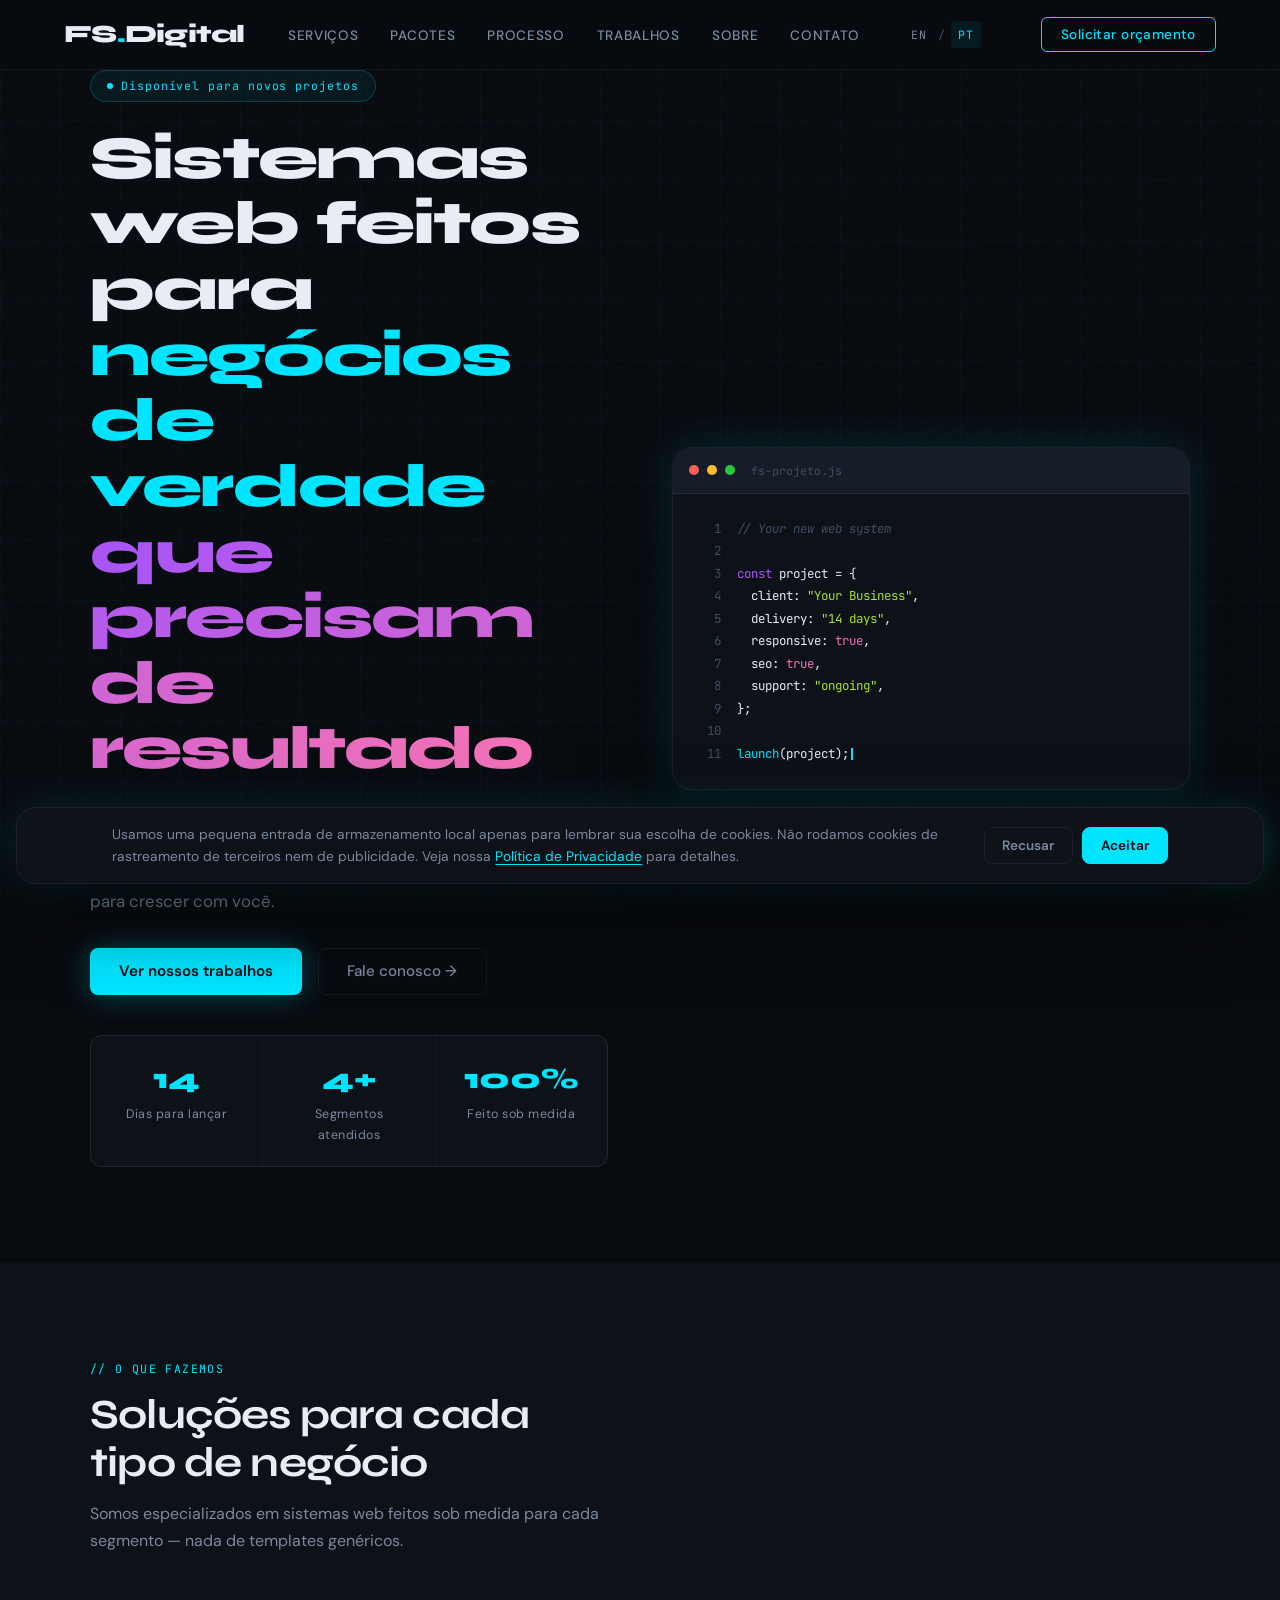
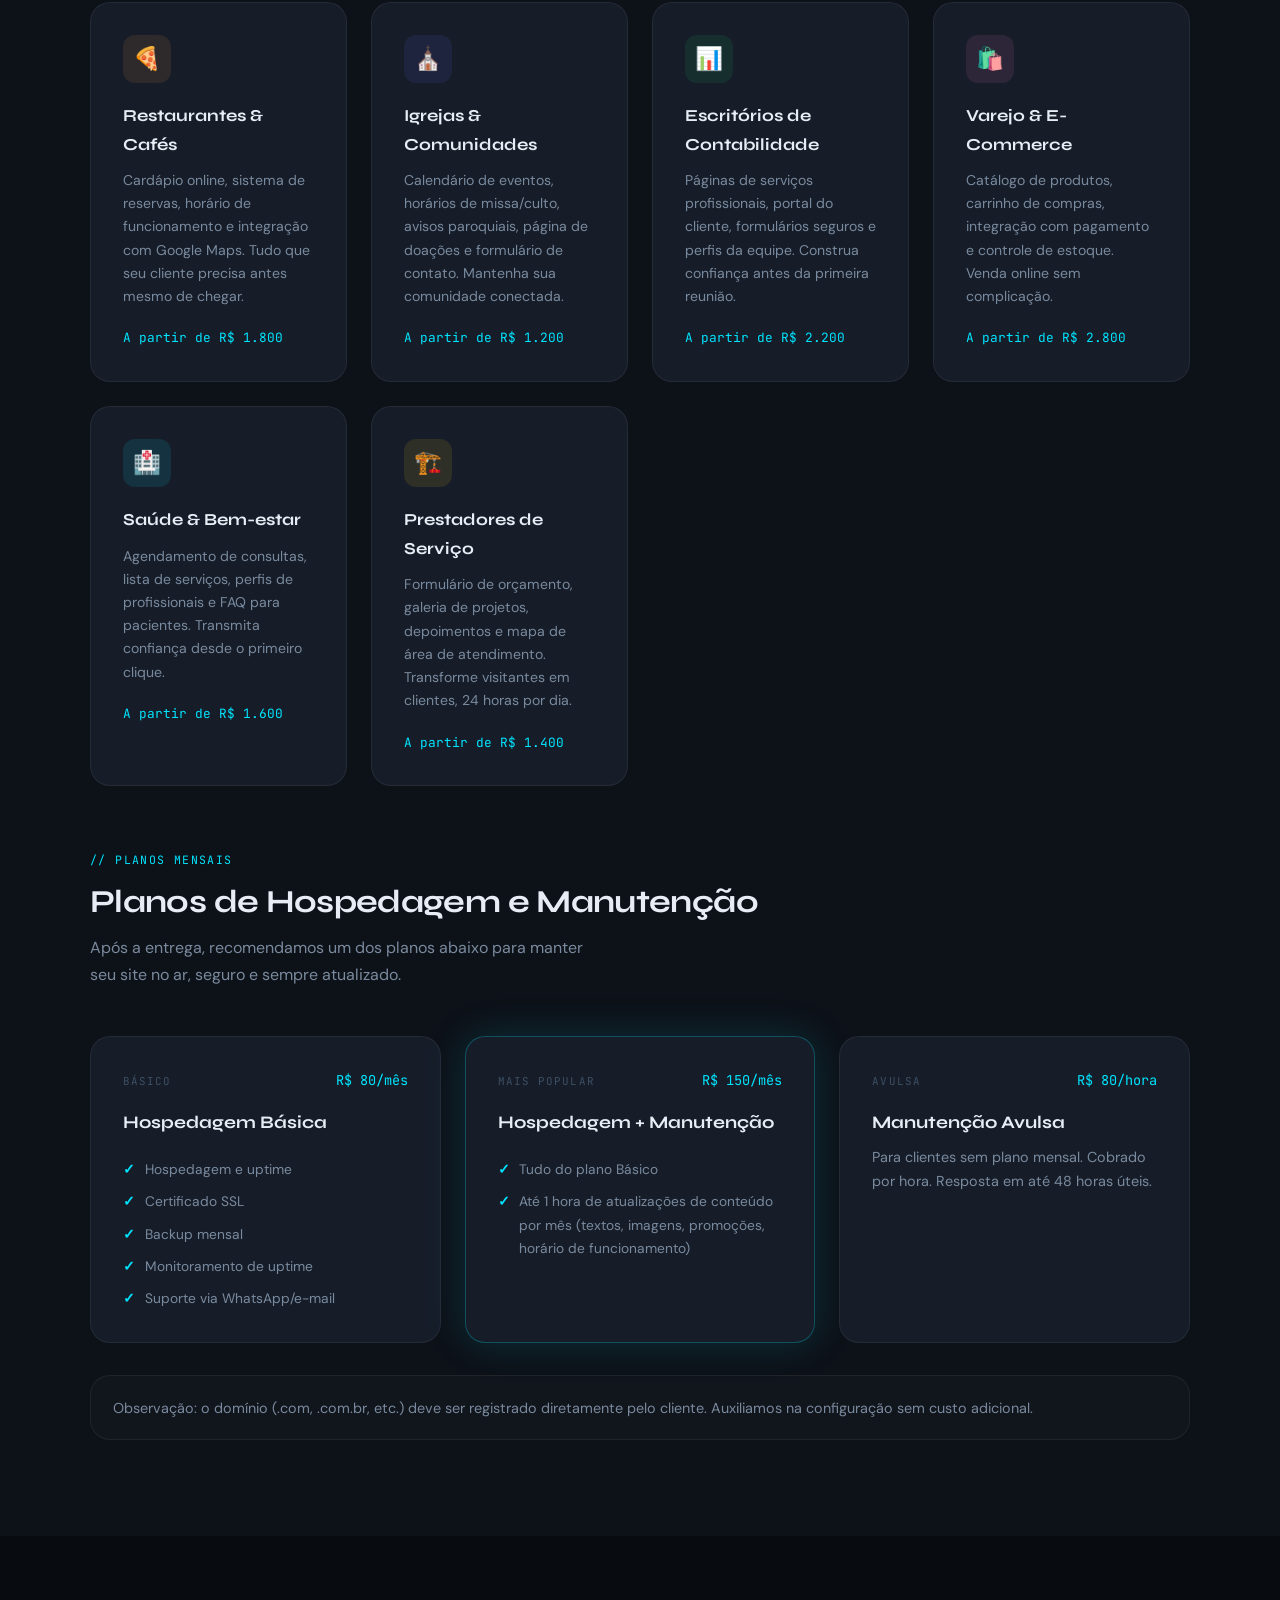
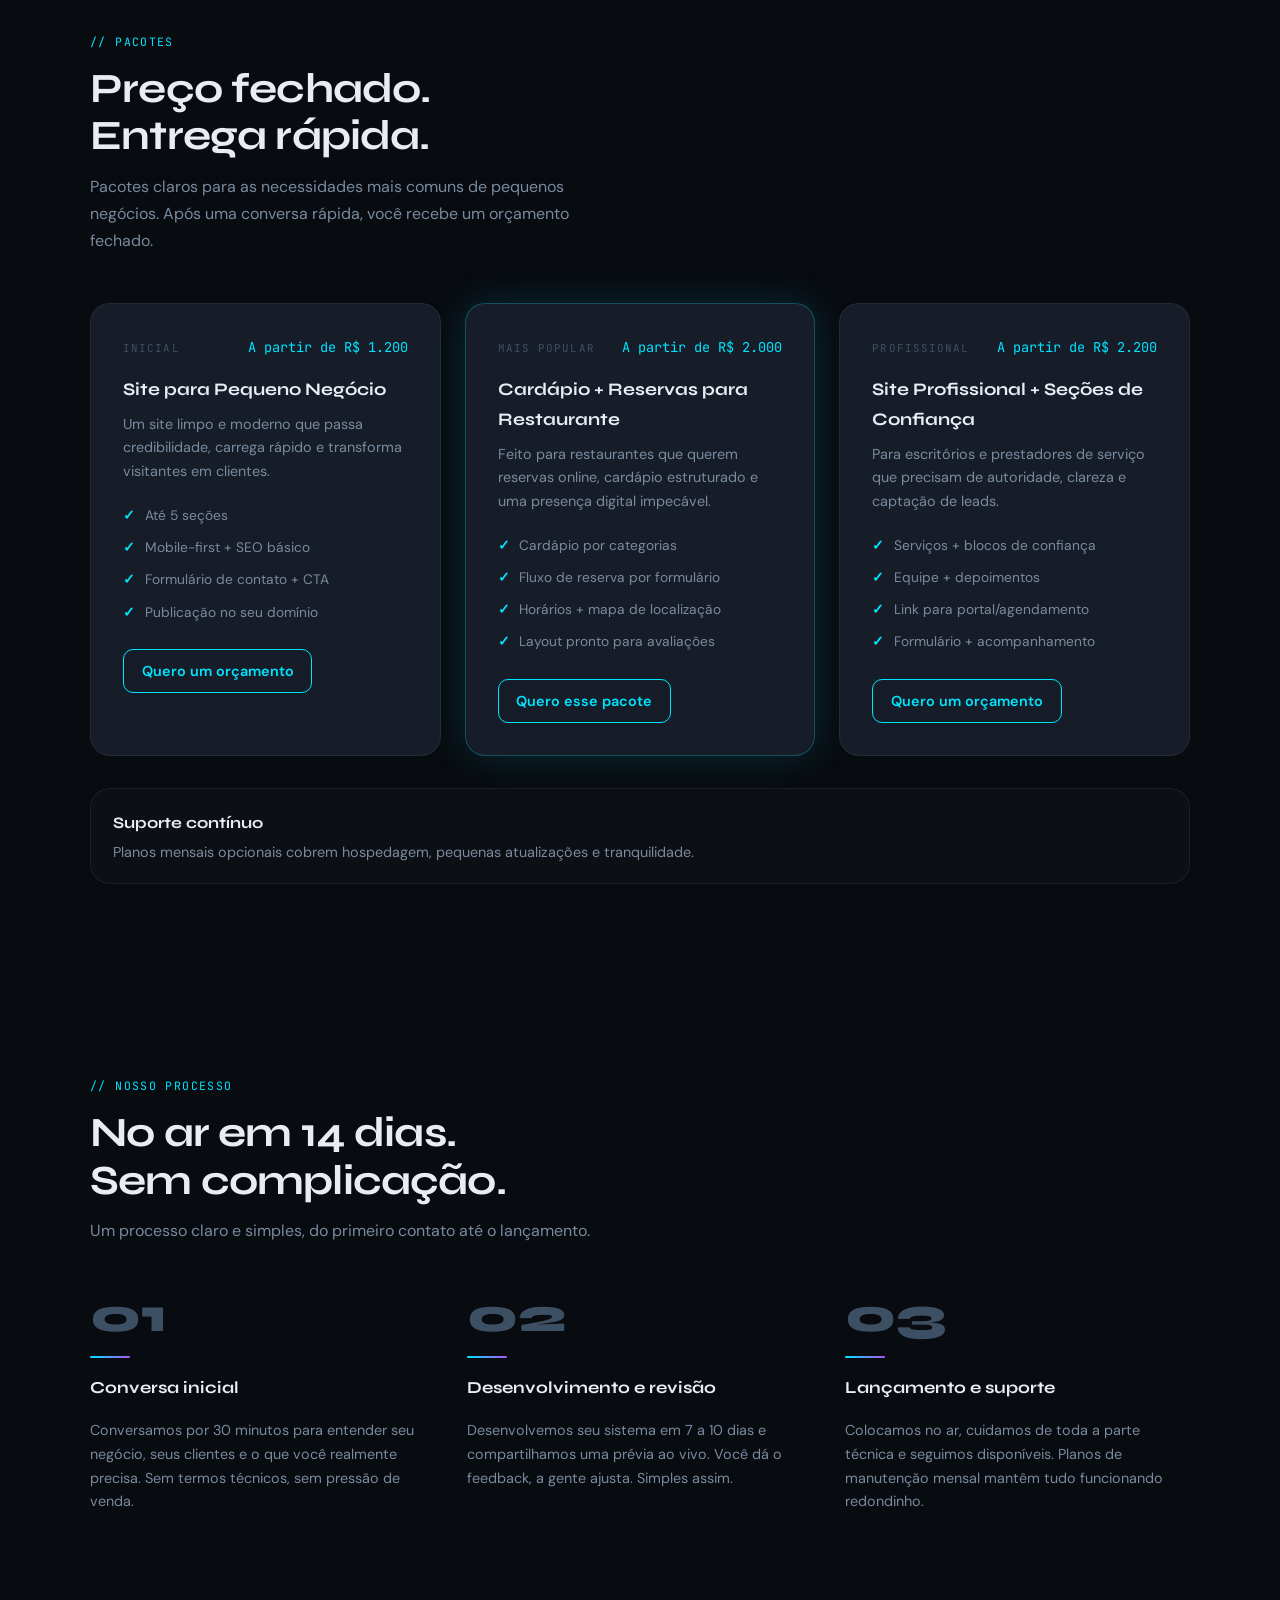
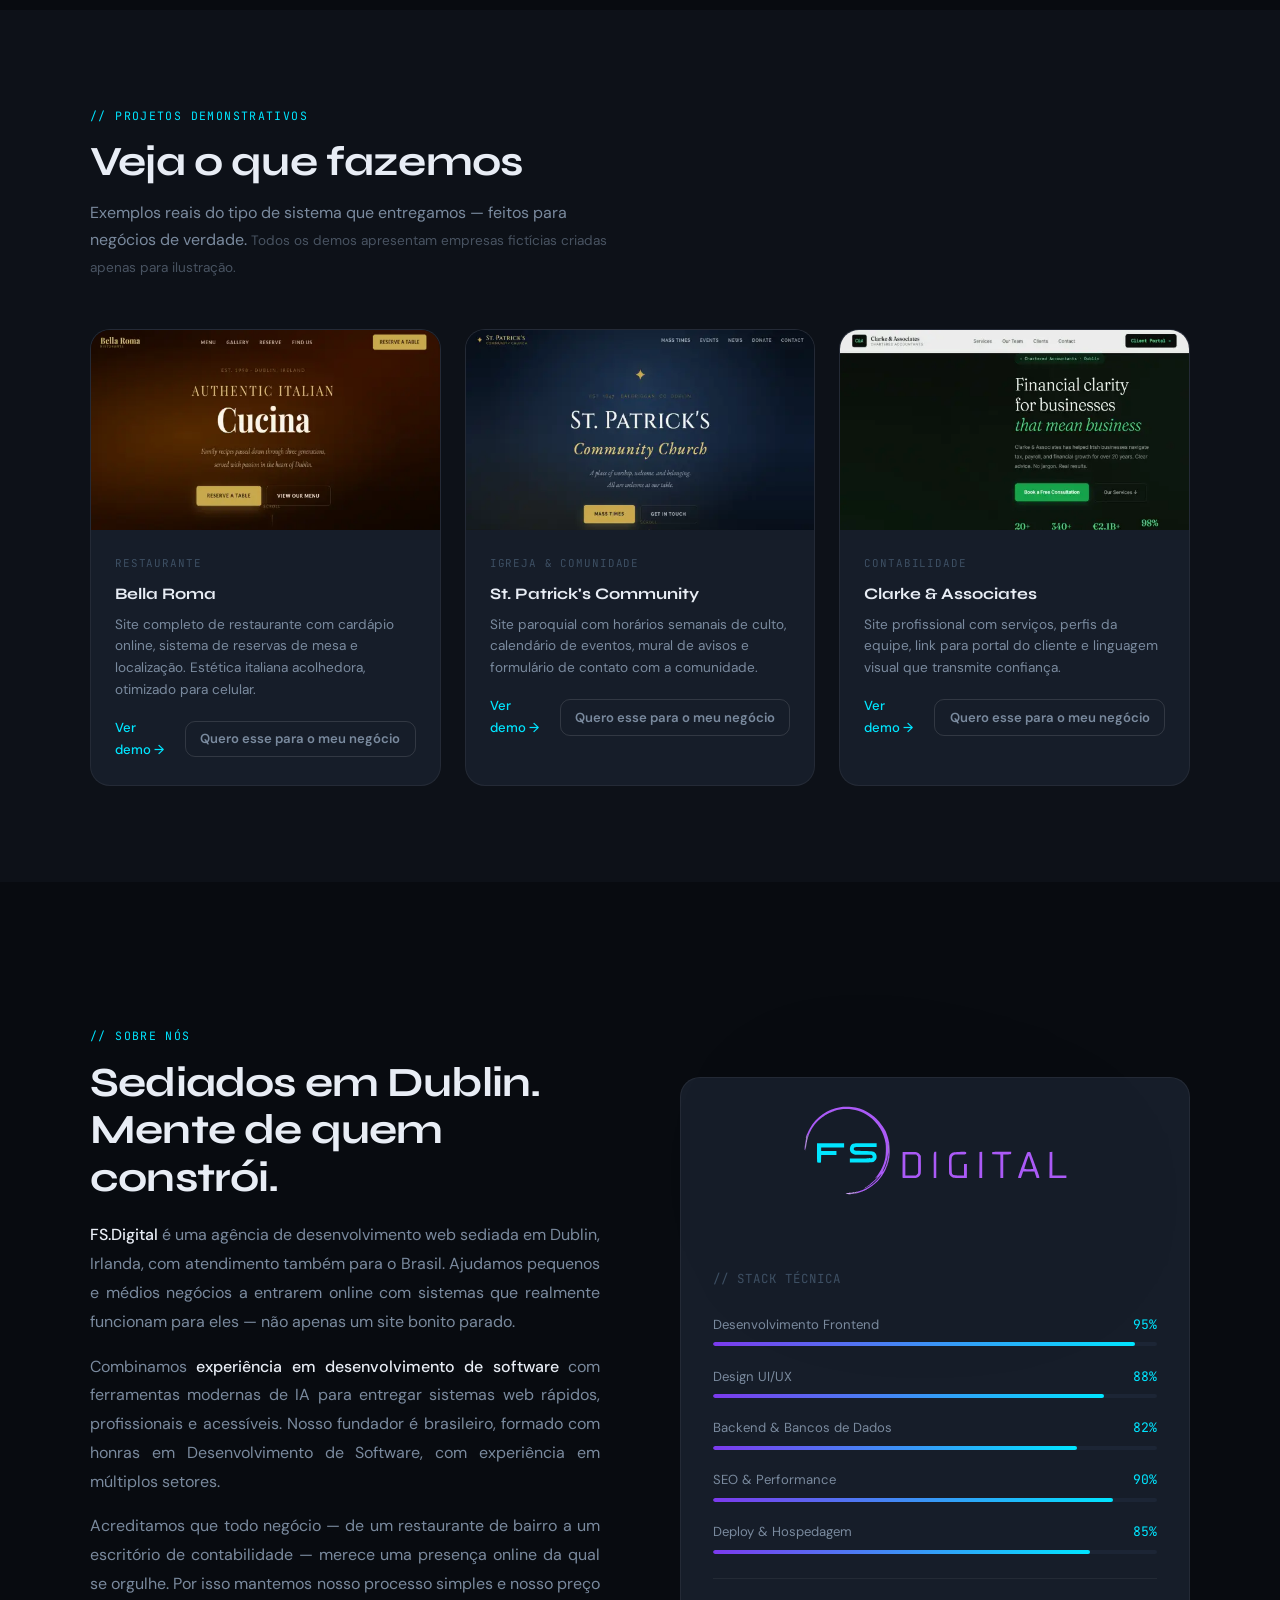
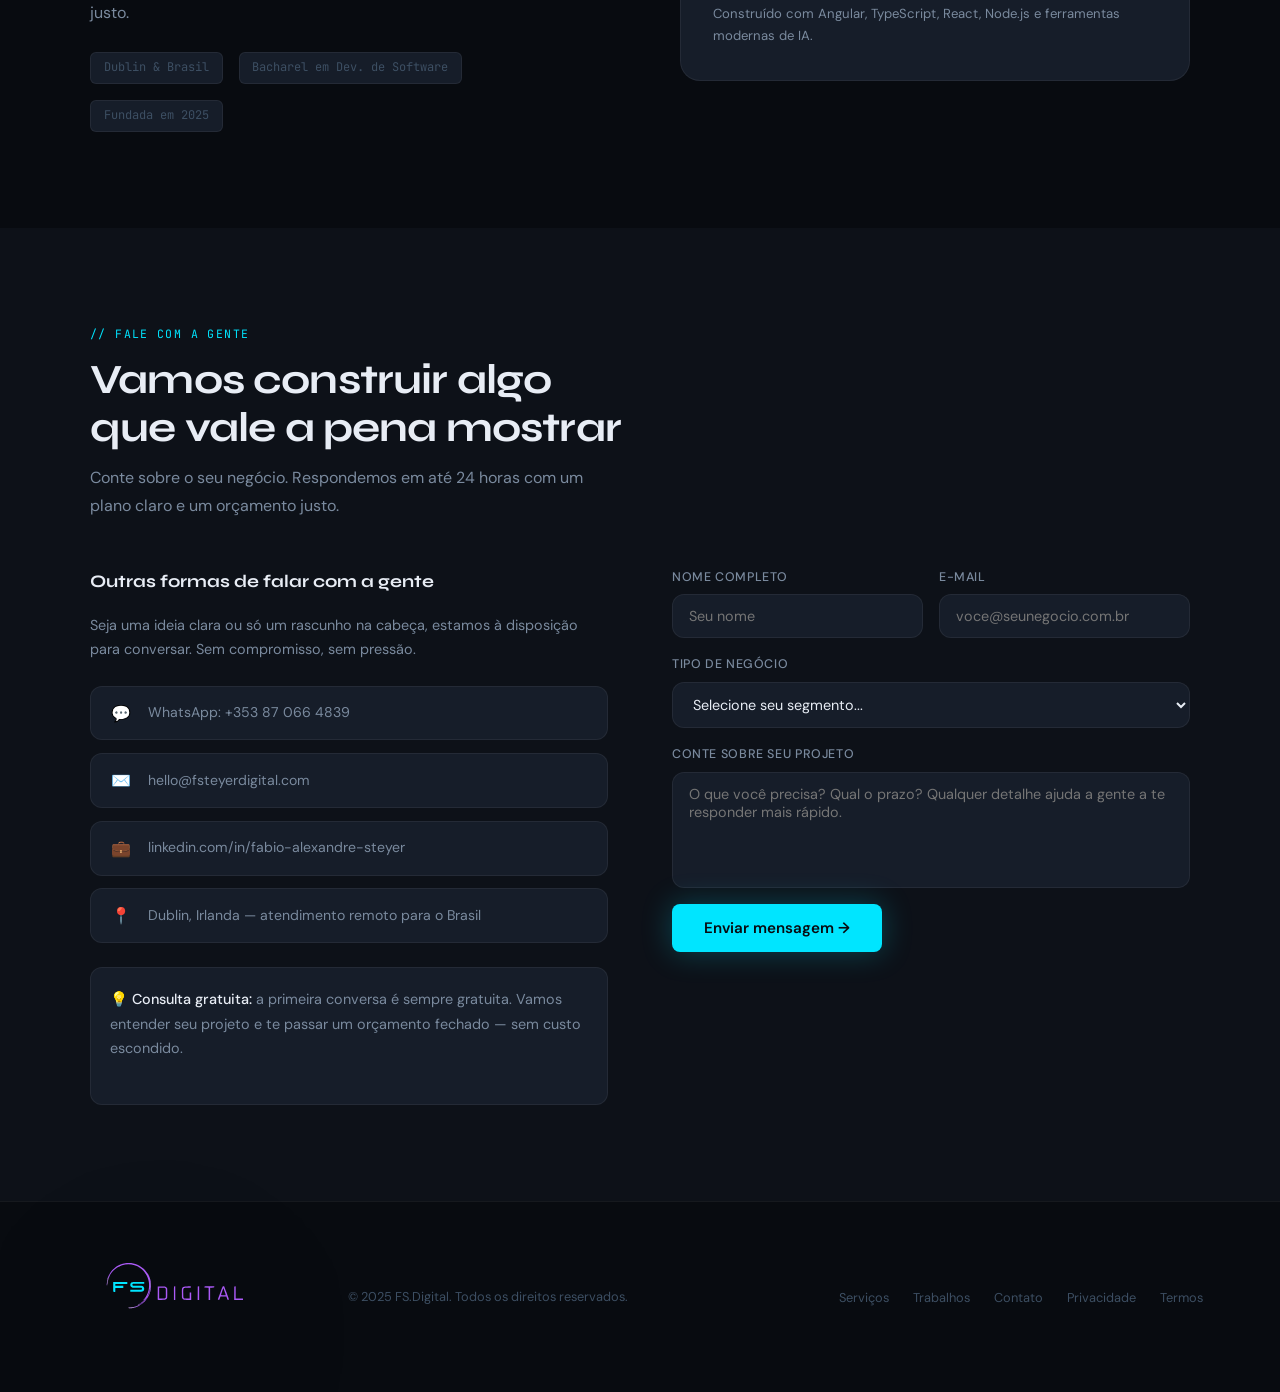
==== commit 1488cf70: "Fix: SEO canonical loop, meta descriptions, JSON-LD, and swap EN URL to root - Fix canonical loop: d" ====
--- a/pt/index.html
+++ b/pt/index.html
@@ -4,15 +4,15 @@
 <meta charset="UTF-8"/>
 <meta name="viewport" content="width=device-width, initial-scale=1.0"/>
 <title>FS.Digital — Sites e Sistemas Web para Negócios de Verdade | Dublin & Brasil</title>
-<meta name="description" content="A FS.Digital desenvolve sites e sistemas web sob medida para pequenos e médios negócios — restaurantes, igrejas, escritórios de contabilidade e mais. Rápido, acessível, no ar em 14 dias."/>
+<meta name="description" content="A FS.Digital cria sistemas web personalizados para restaurantes, igrejas, contabilidade e comércios. Preço fixo. Online em 14 dias. Dublin, Irlanda."/>
 <meta name="author" content="FS.Digital"/>
 <meta name="theme-color" content="#080b10"/>
 <link rel="canonical" href="https://fsteyerdigital.com/pt/"/>
 
 <!-- hreflang -->
-<link rel="alternate" hreflang="en" href="https://fsteyerdigital.com/donis-digital.html"/>
+<link rel="alternate" hreflang="en" href="https://fsteyerdigital.com/"/>
 <link rel="alternate" hreflang="pt-BR" href="https://fsteyerdigital.com/pt/"/>
-<link rel="alternate" hreflang="x-default" href="https://fsteyerdigital.com/donis-digital.html"/>
+<link rel="alternate" hreflang="x-default" href="https://fsteyerdigital.com/"/>
 
 <!-- Open Graph / social -->
 <meta property="og:type" content="website"/>
@@ -50,7 +50,7 @@
     <li><a href="#contact">Contato</a></li>
   </ul>
   <div class="lang-switch" aria-label="Idioma">
-    <a href="/donis-digital.html" lang="en" hreflang="en">EN</a>
+    <a href="/" lang="en" hreflang="en">EN</a>
     <span class="sep" aria-hidden="true">/</span>
     <a href="/pt/" lang="pt-BR" hreflang="pt-BR" aria-current="page">PT</a>
   </div>
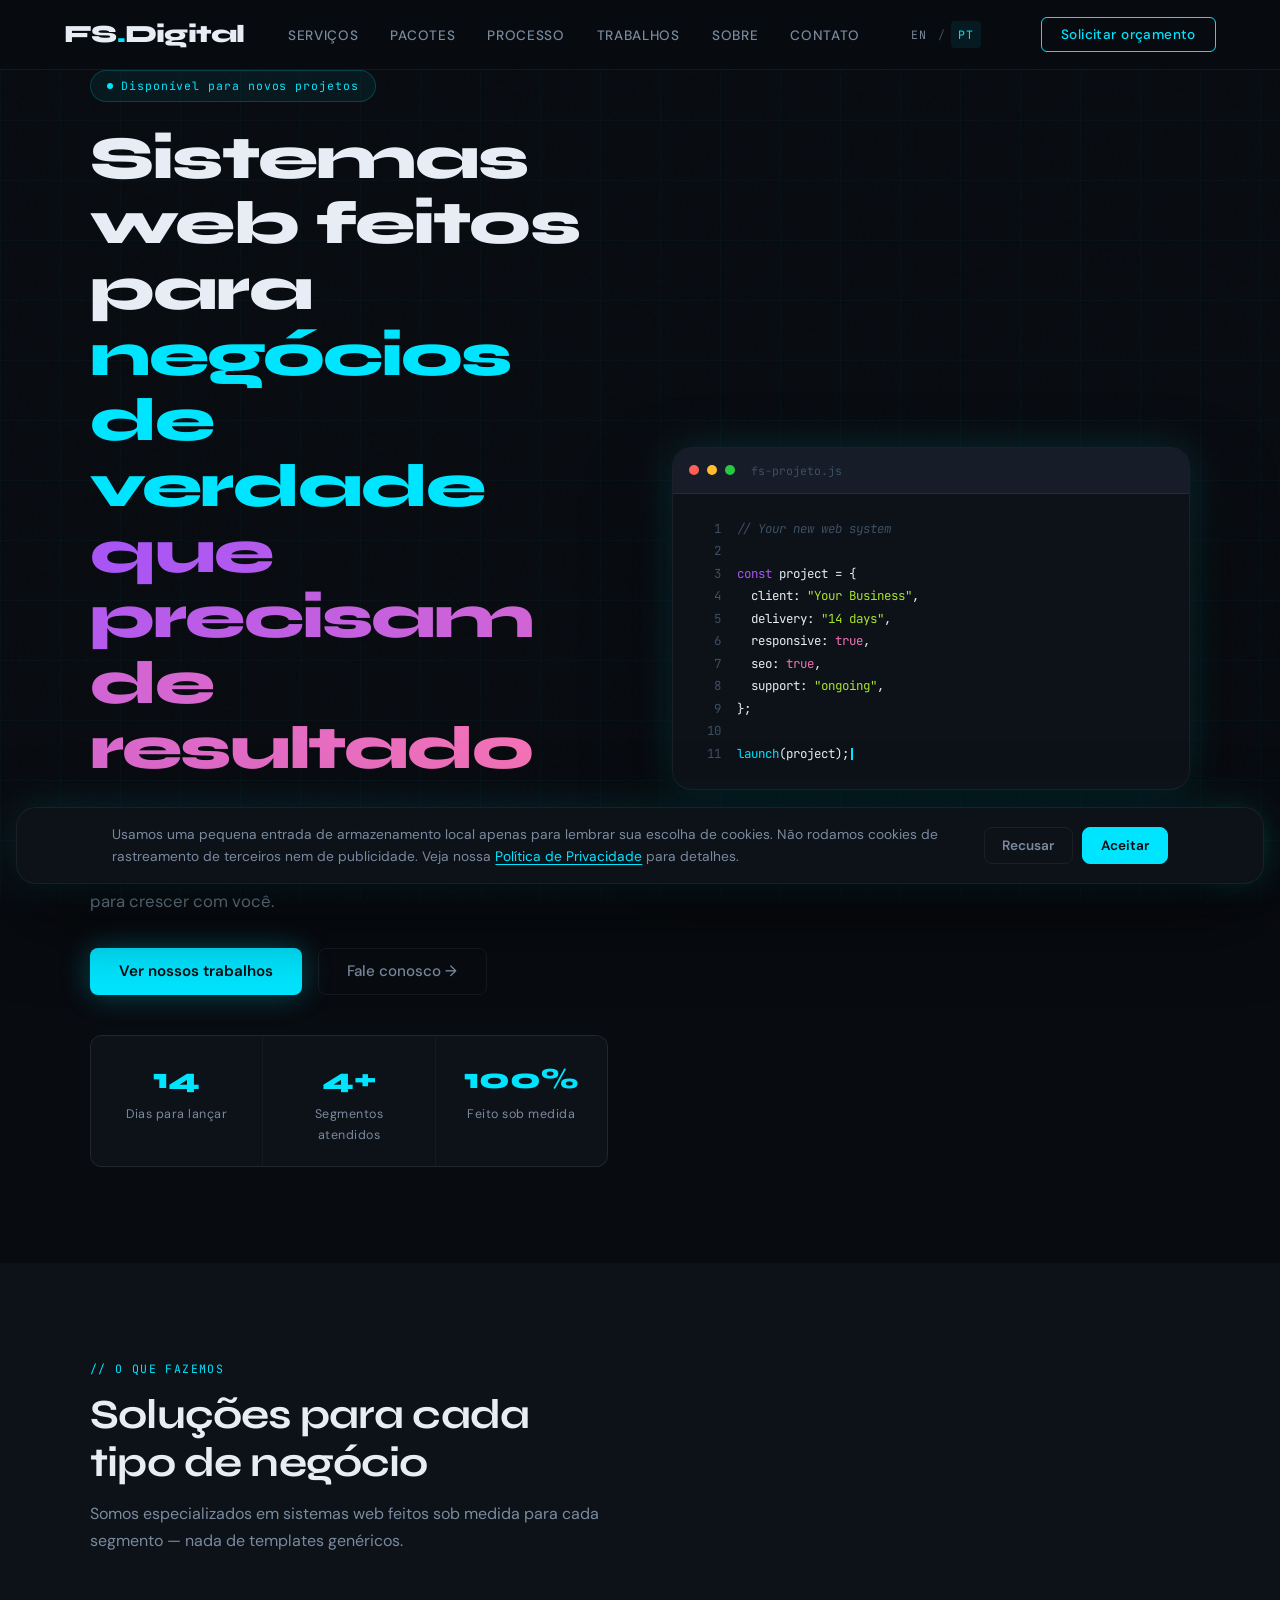
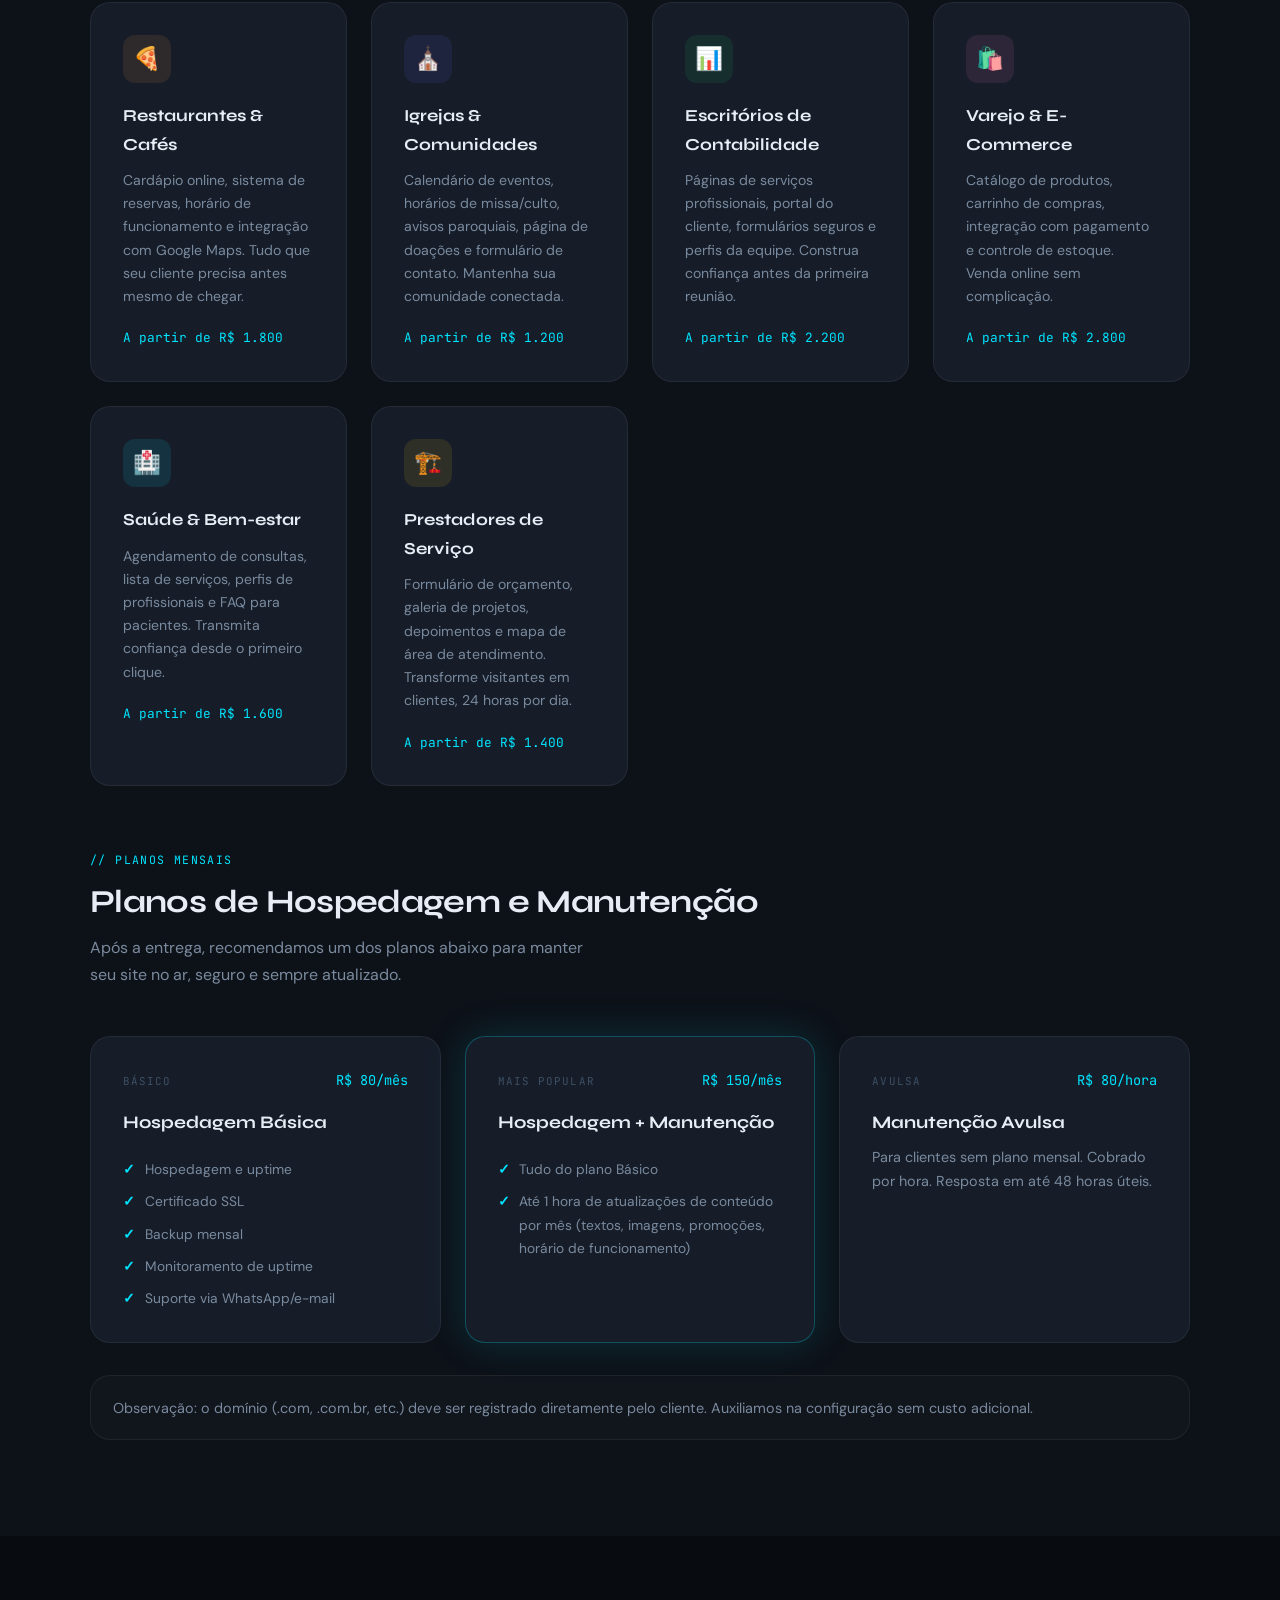
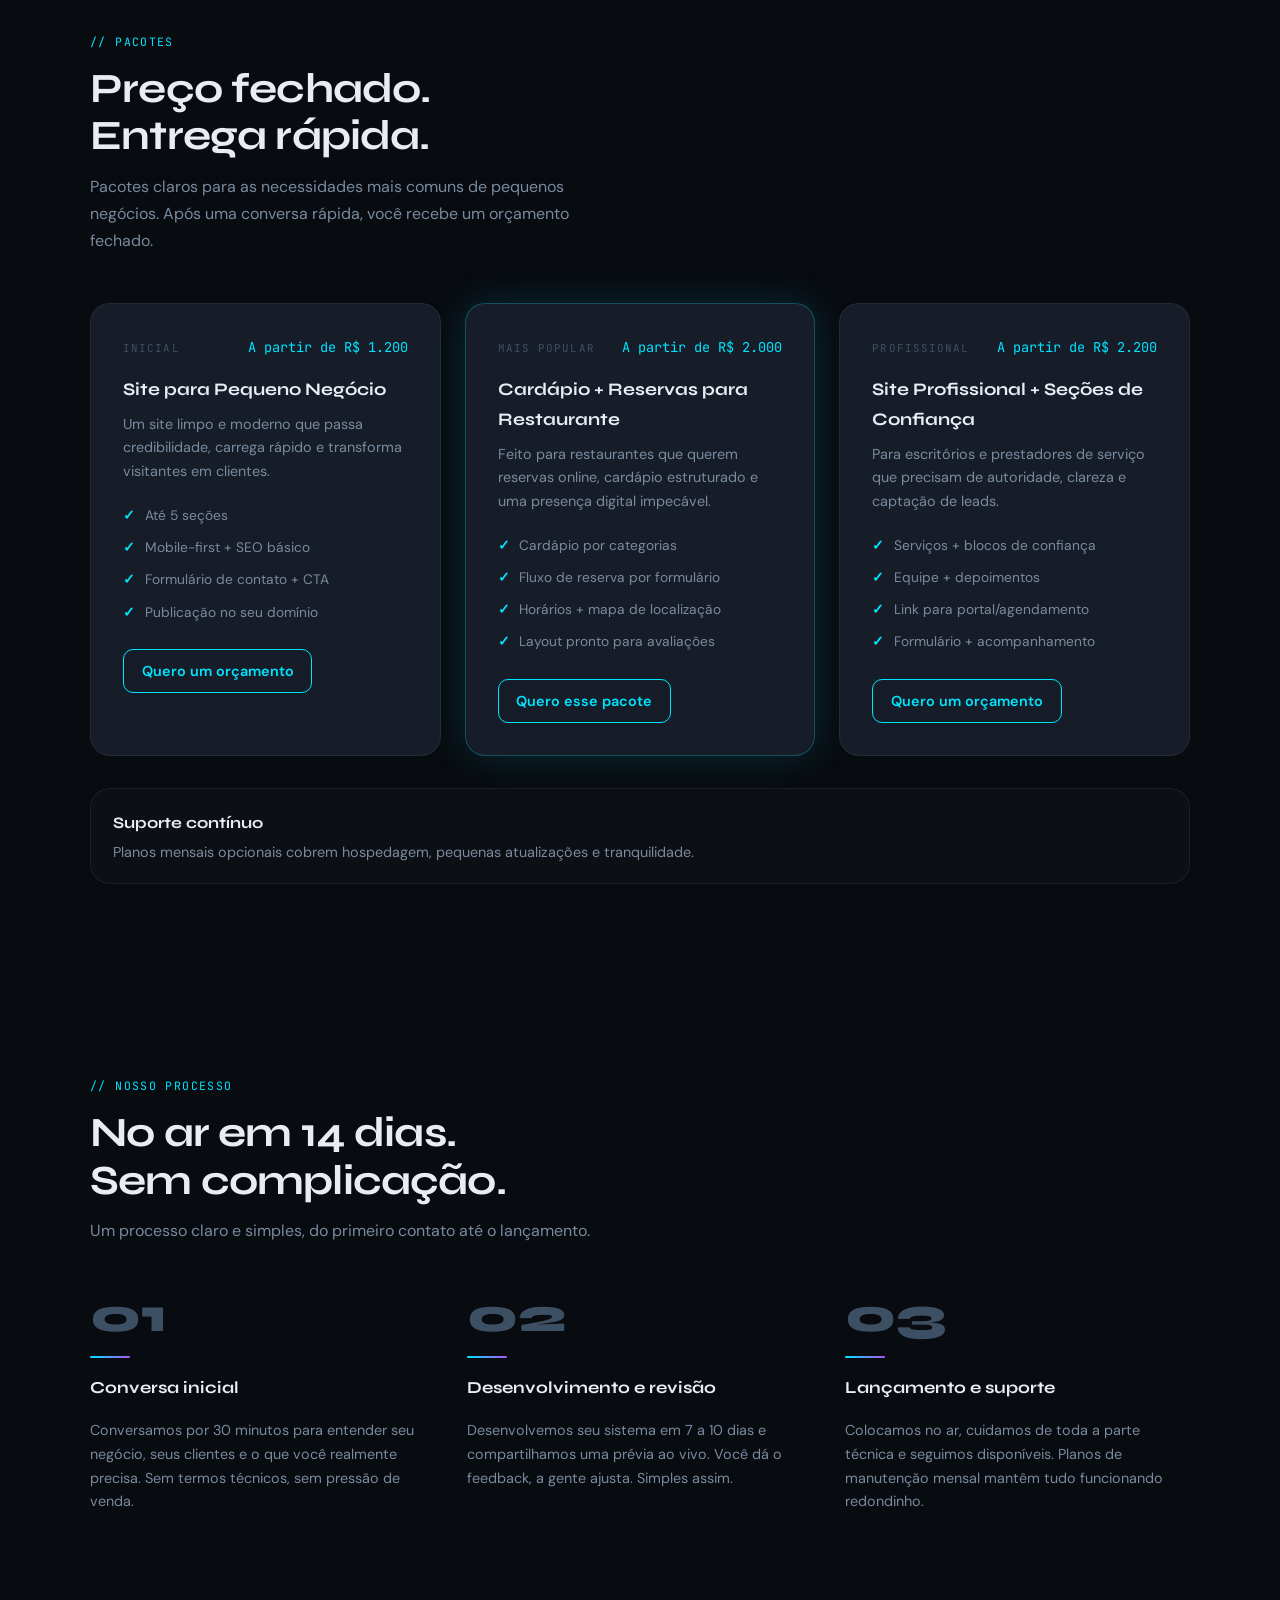
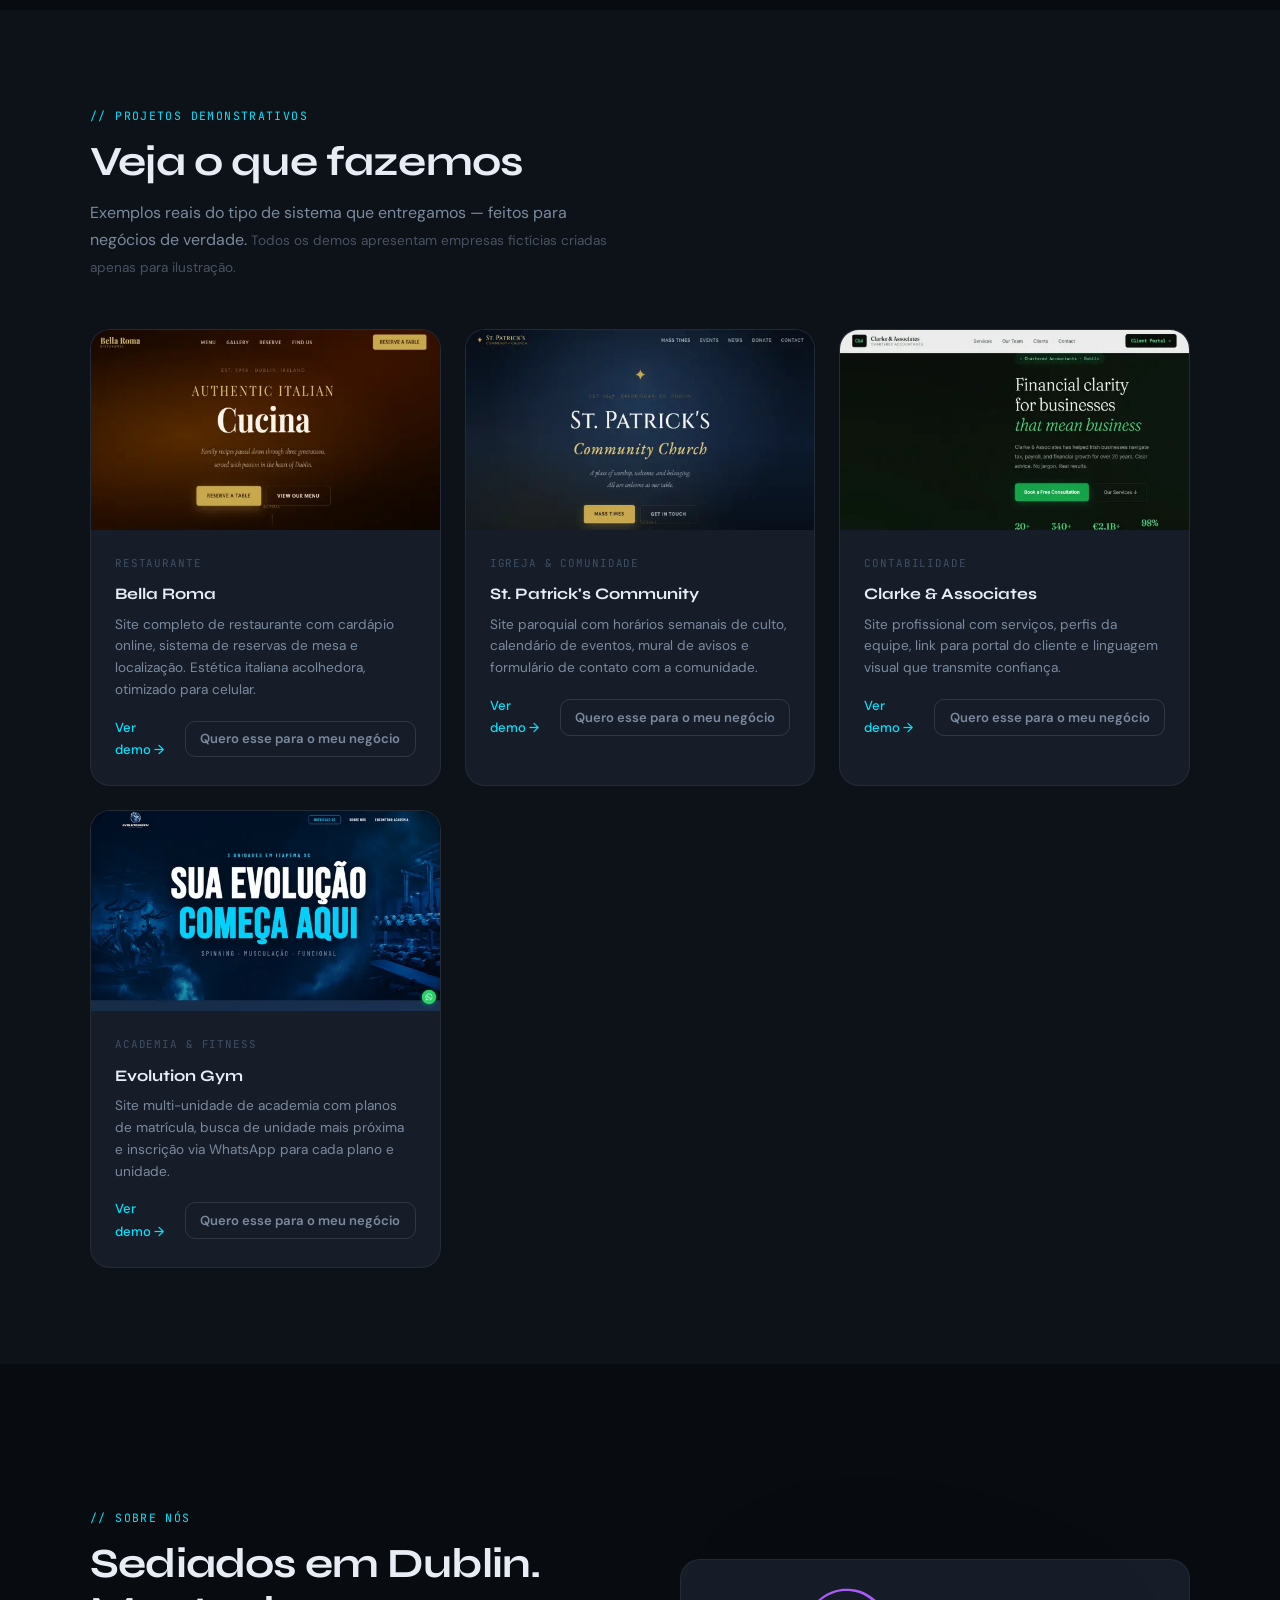
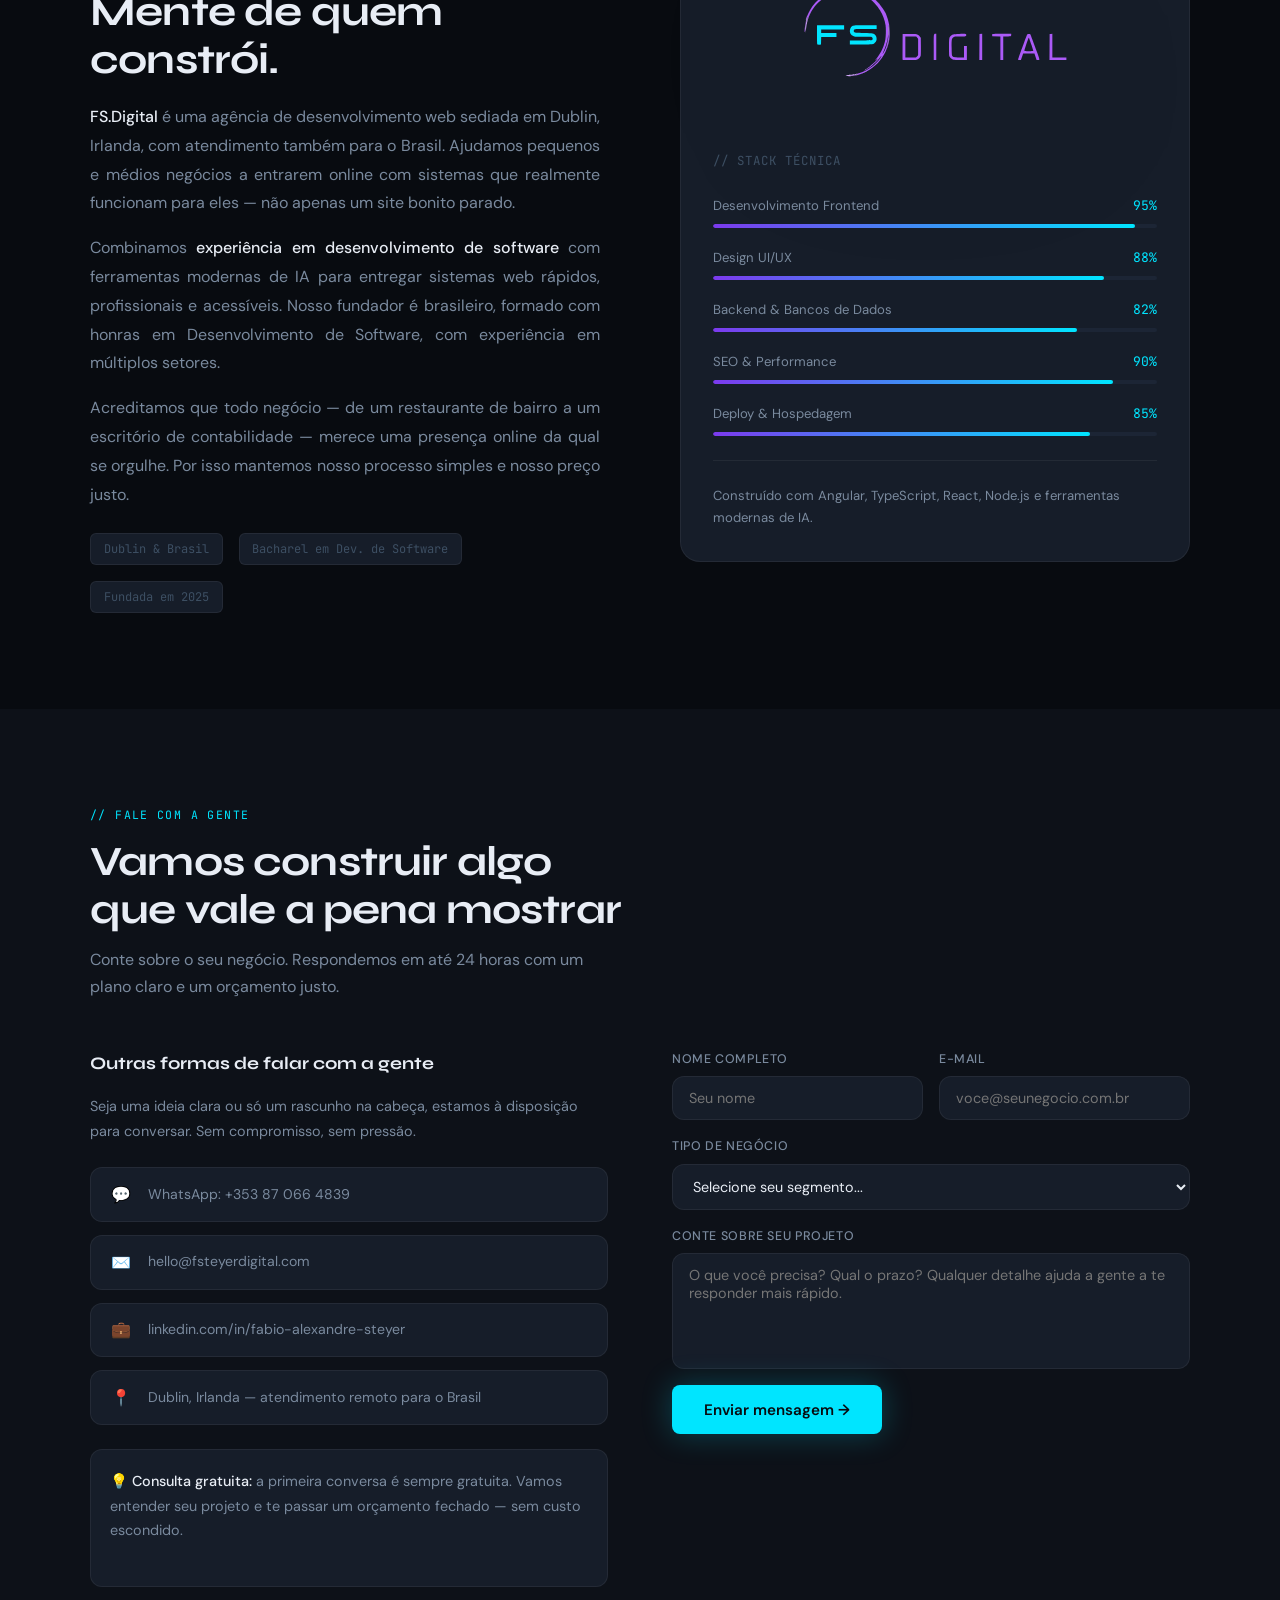
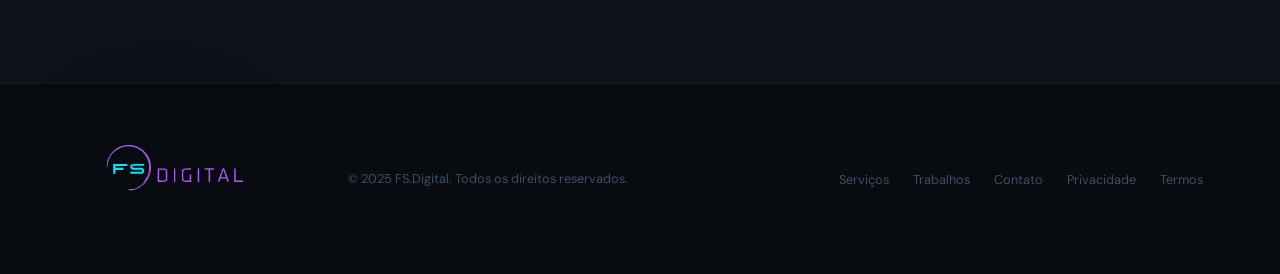
==== commit bb7c5d76: "Feat: add Evolution Gym as 4th demo in the #demos grid Adds the client-built Evolution Gym site to d" ====
--- a/pt/index.html
+++ b/pt/index.html
@@ -353,6 +353,20 @@
           <p>Site profissional com serviços, perfis da equipe, link para portal do cliente e linguagem visual que transmite confiança.</p>
           <div class="demo-actions">
             <a href="/demos/accountancy/" class="demo-link" target="_blank" rel="noreferrer noopener">Ver demo →</a>
+            <button class="demo-cta" type="button" data-scroll-to="contact">Quero esse para o meu negócio</button>
+          </div>
+        </div>
+      </div>
+      <div class="demo-card reveal">
+        <div class="demo-preview">
+          <img src="../demos/gyms/preview.webp" alt="Captura de tela do site demo Evolution Gym" loading="lazy" width="600" height="338"/>
+        </div>
+        <div class="demo-info">
+          <div class="demo-tag">Academia & Fitness</div>
+          <h3>Evolution Gym</h3>
+          <p>Site multi-unidade de academia com planos de matrícula, busca de unidade mais próxima e inscrição via WhatsApp para cada plano e unidade.</p>
+          <div class="demo-actions">
+            <a href="/demos/gyms/" class="demo-link" target="_blank" rel="noreferrer noopener">Ver demo →</a>
             <button class="demo-cta" type="button" data-scroll-to="contact">Quero esse para o meu negócio</button>
           </div>
         </div>
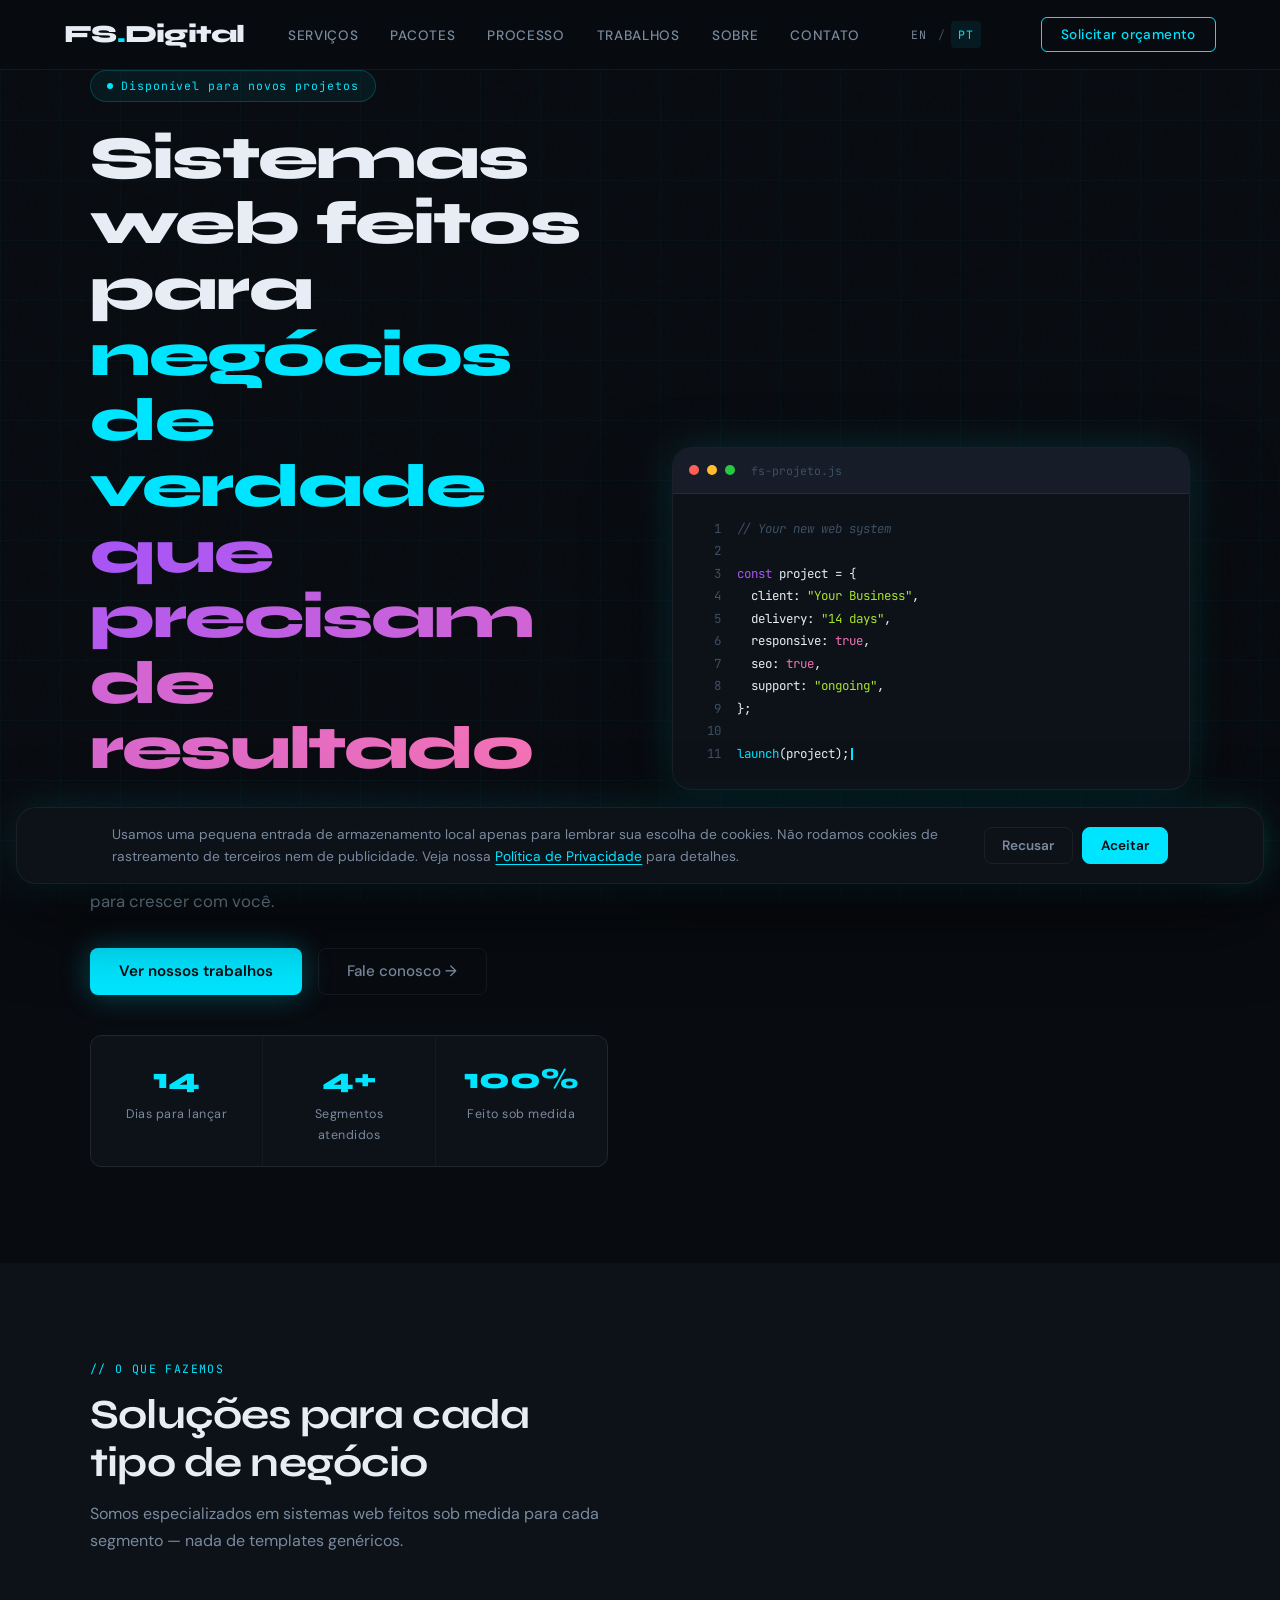
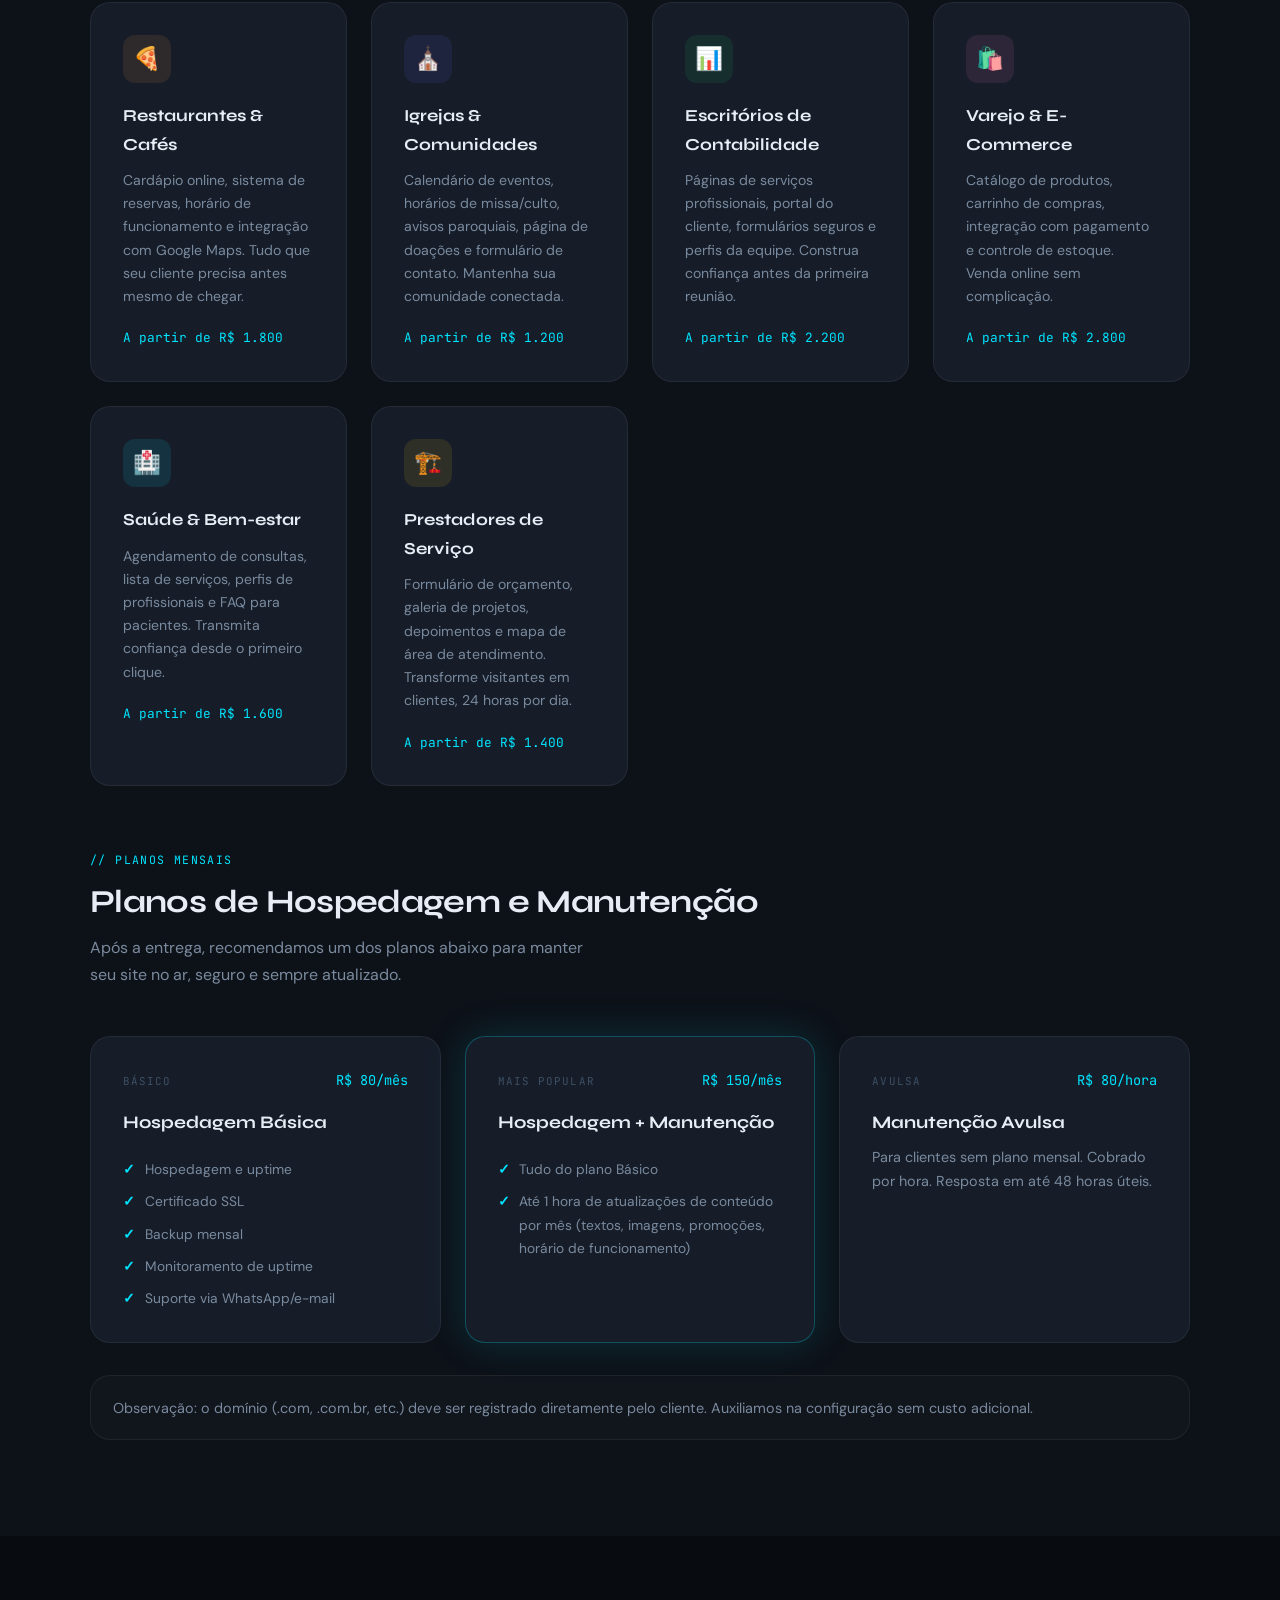
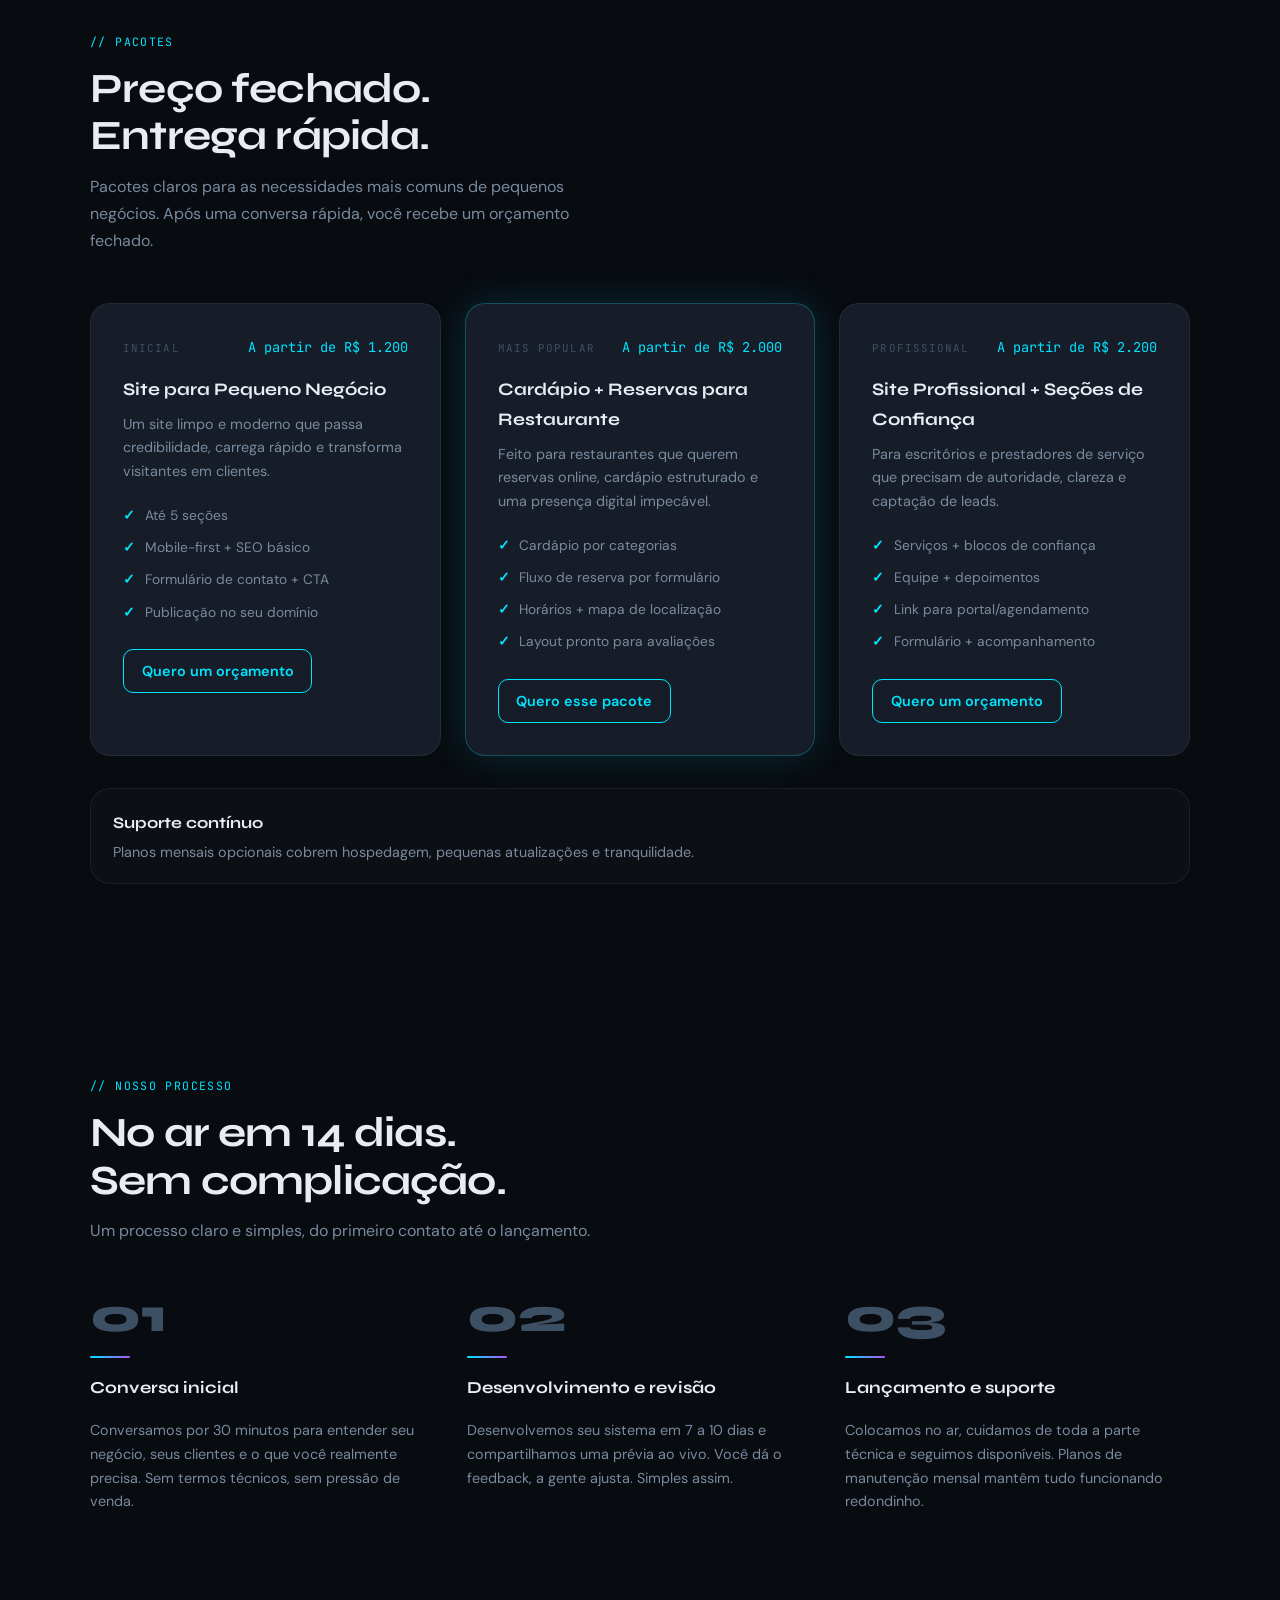
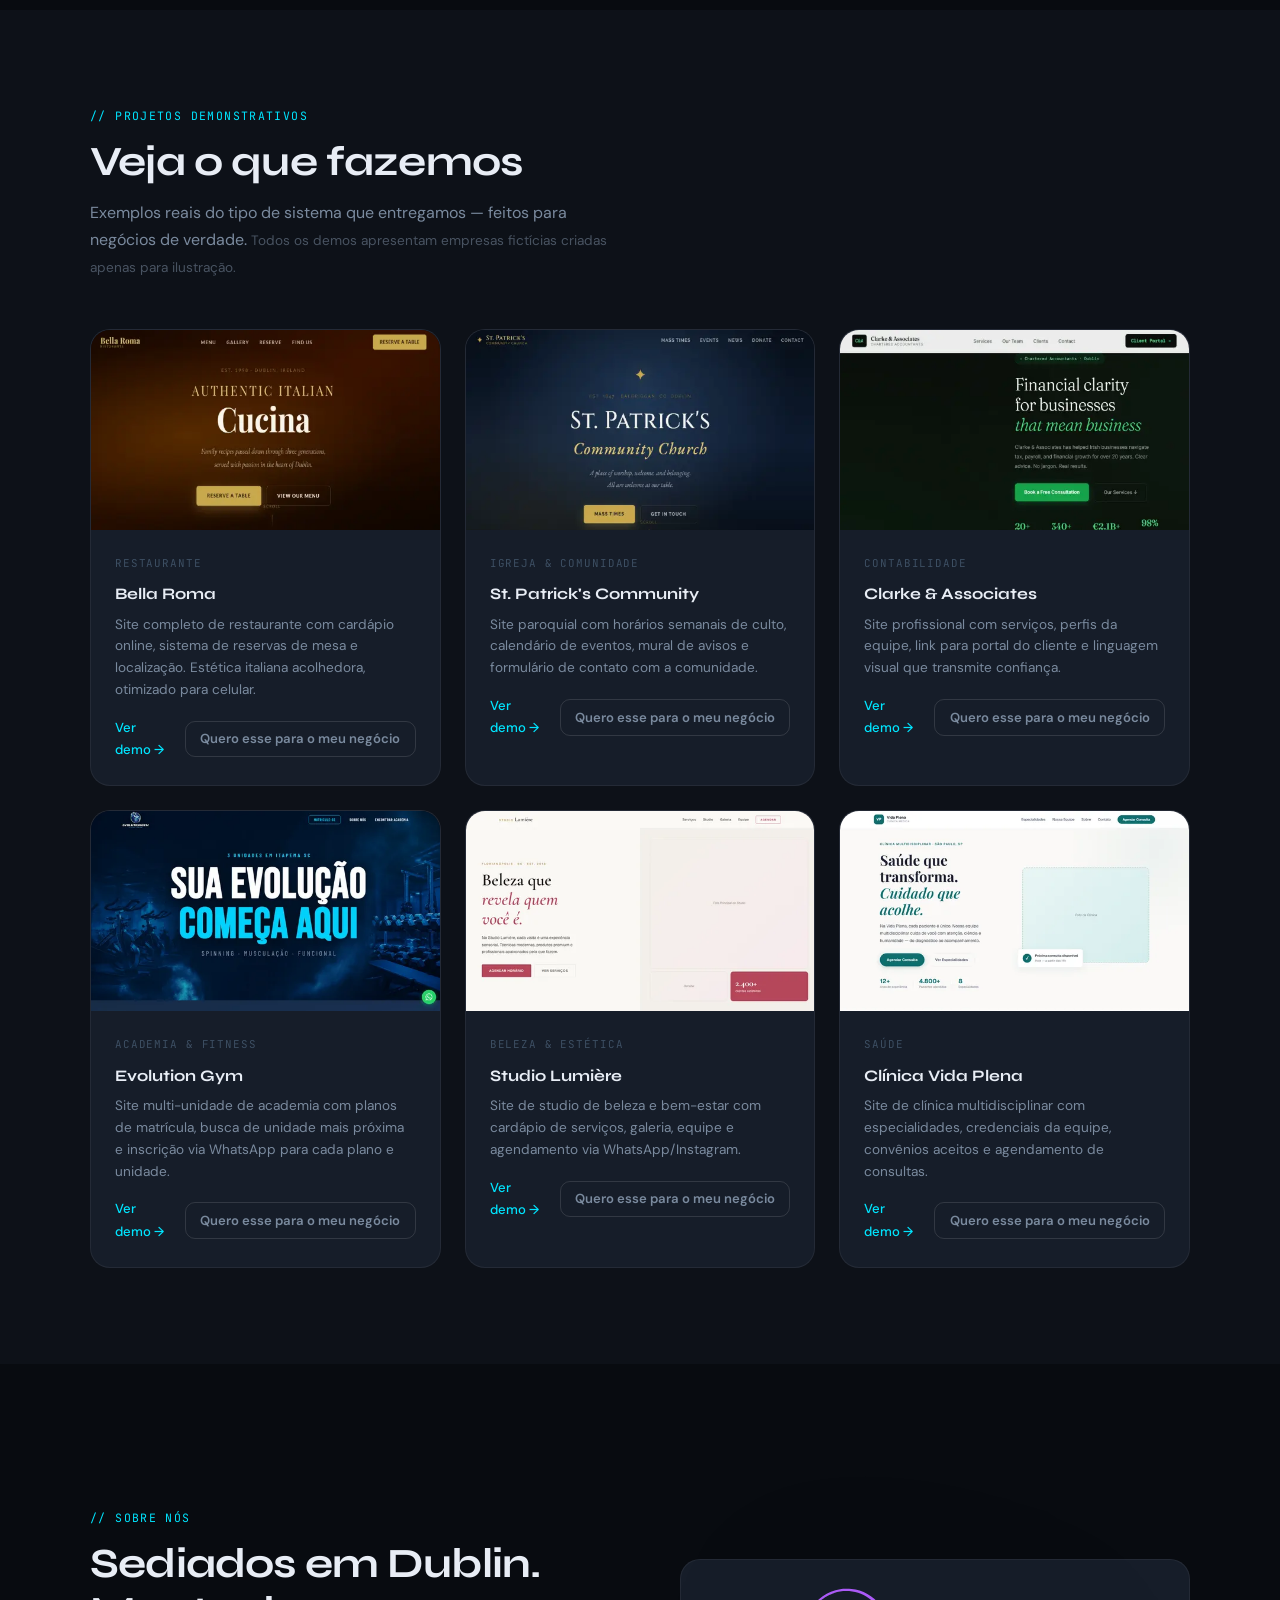
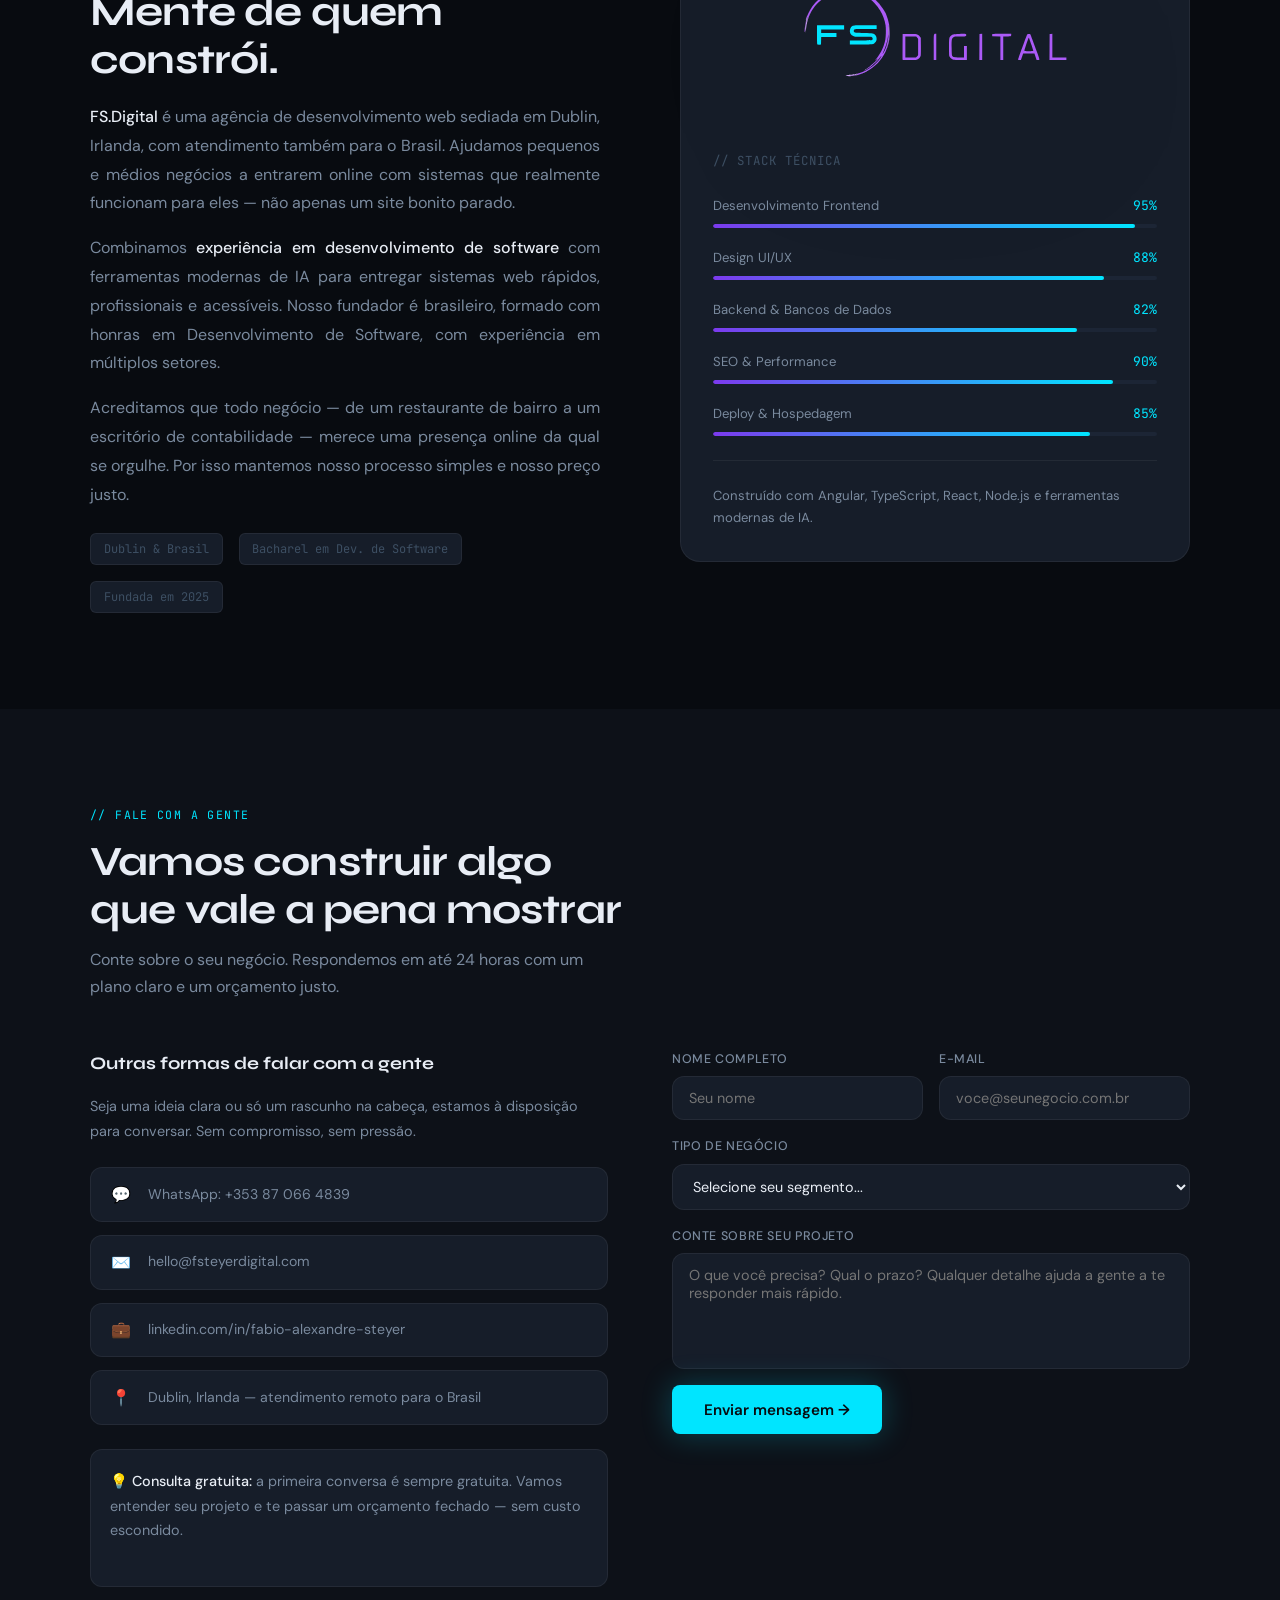
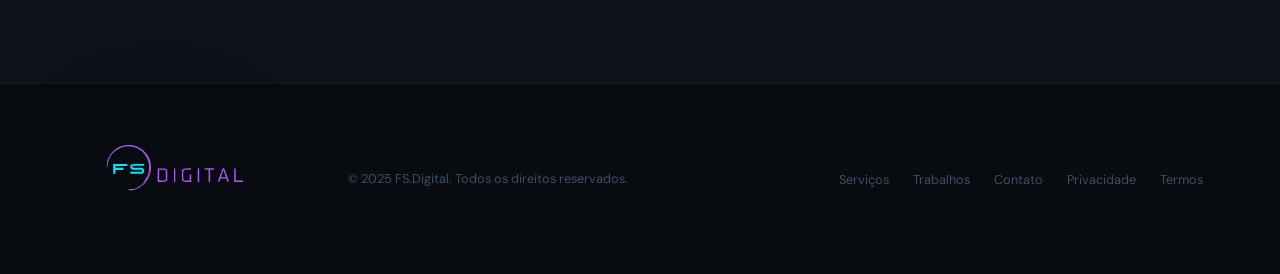
==== commit 7e6f9b08: "Feat: add Studio Lumière and Clínica Vida Plena demos Adds two fictional showcase demos (beauty/aest" ====
--- a/pt/index.html
+++ b/pt/index.html
@@ -367,6 +367,34 @@
           <p>Site multi-unidade de academia com planos de matrícula, busca de unidade mais próxima e inscrição via WhatsApp para cada plano e unidade.</p>
           <div class="demo-actions">
             <a href="/demos/gyms/" class="demo-link" target="_blank" rel="noreferrer noopener">Ver demo →</a>
+            <button class="demo-cta" type="button" data-scroll-to="contact">Quero esse para o meu negócio</button>
+          </div>
+        </div>
+      </div>
+      <div class="demo-card reveal">
+        <div class="demo-preview">
+          <img src="../demos/beleza/preview.webp" alt="Captura de tela do site demo Studio Lumière" loading="lazy" width="600" height="338"/>
+        </div>
+        <div class="demo-info">
+          <div class="demo-tag">Beleza & Estética</div>
+          <h3>Studio Lumière</h3>
+          <p>Site de studio de beleza e bem-estar com cardápio de serviços, galeria, equipe e agendamento via WhatsApp/Instagram.</p>
+          <div class="demo-actions">
+            <a href="/demos/beleza/" class="demo-link" target="_blank" rel="noreferrer noopener">Ver demo →</a>
+            <button class="demo-cta" type="button" data-scroll-to="contact">Quero esse para o meu negócio</button>
+          </div>
+        </div>
+      </div>
+      <div class="demo-card reveal">
+        <div class="demo-preview">
+          <img src="../demos/clinica/preview.webp" alt="Captura de tela do site demo Clínica Vida Plena" loading="lazy" width="600" height="338"/>
+        </div>
+        <div class="demo-info">
+          <div class="demo-tag">Saúde</div>
+          <h3>Clínica Vida Plena</h3>
+          <p>Site de clínica multidisciplinar com especialidades, credenciais da equipe, convênios aceitos e agendamento de consultas.</p>
+          <div class="demo-actions">
+            <a href="/demos/clinica/" class="demo-link" target="_blank" rel="noreferrer noopener">Ver demo →</a>
             <button class="demo-cta" type="button" data-scroll-to="contact">Quero esse para o meu negócio</button>
           </div>
         </div>
